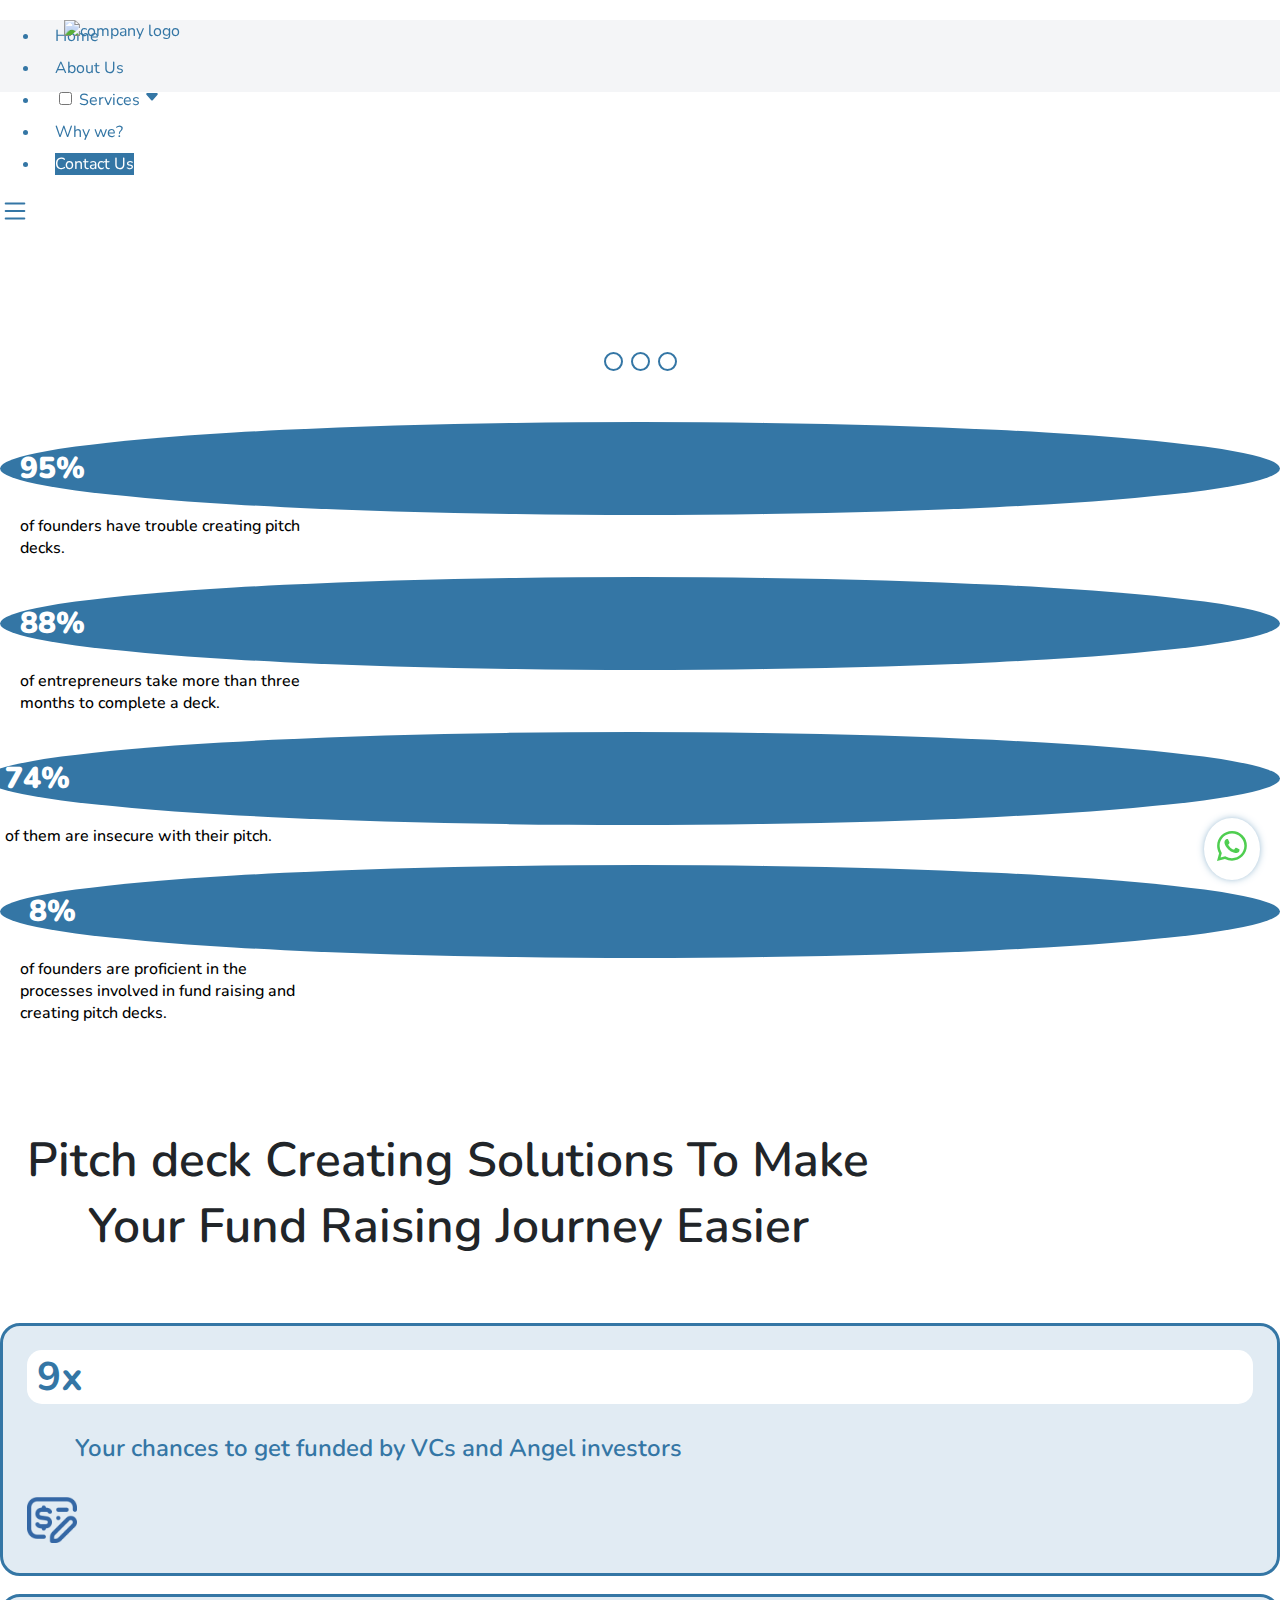
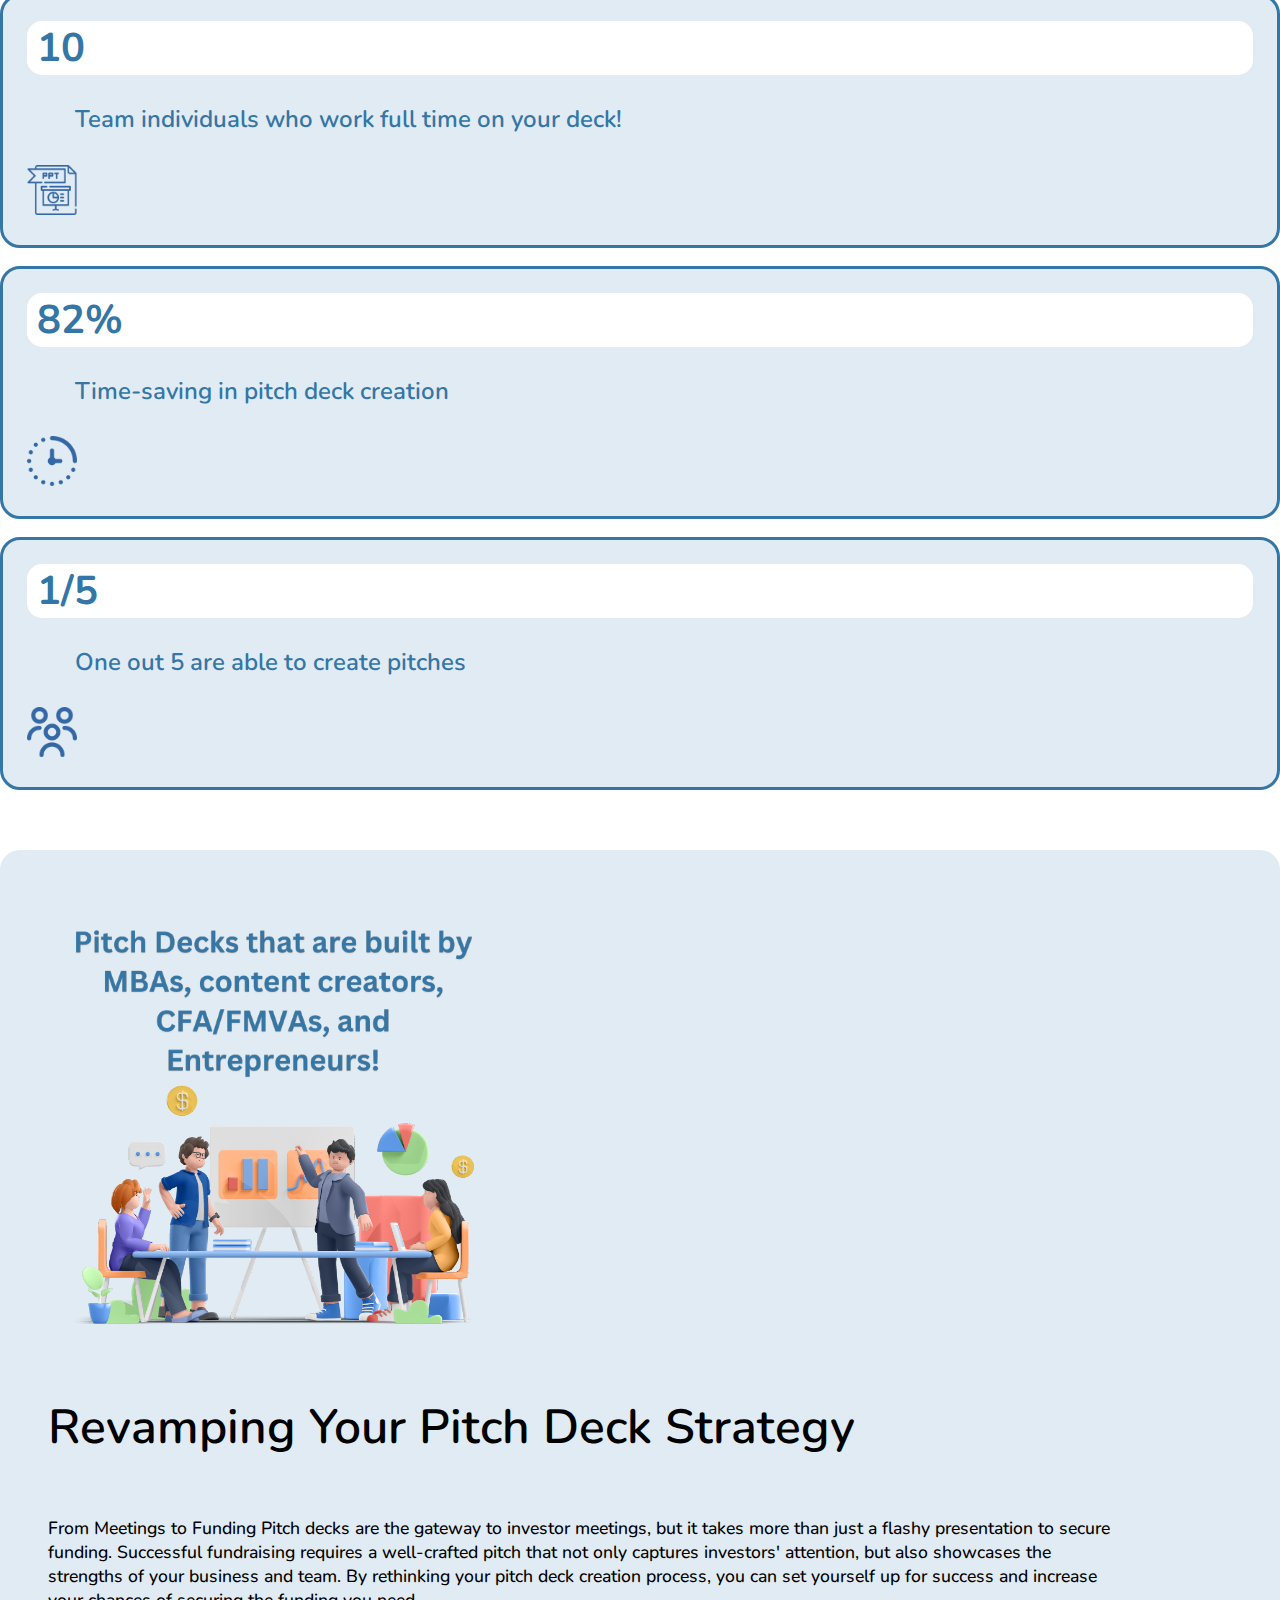
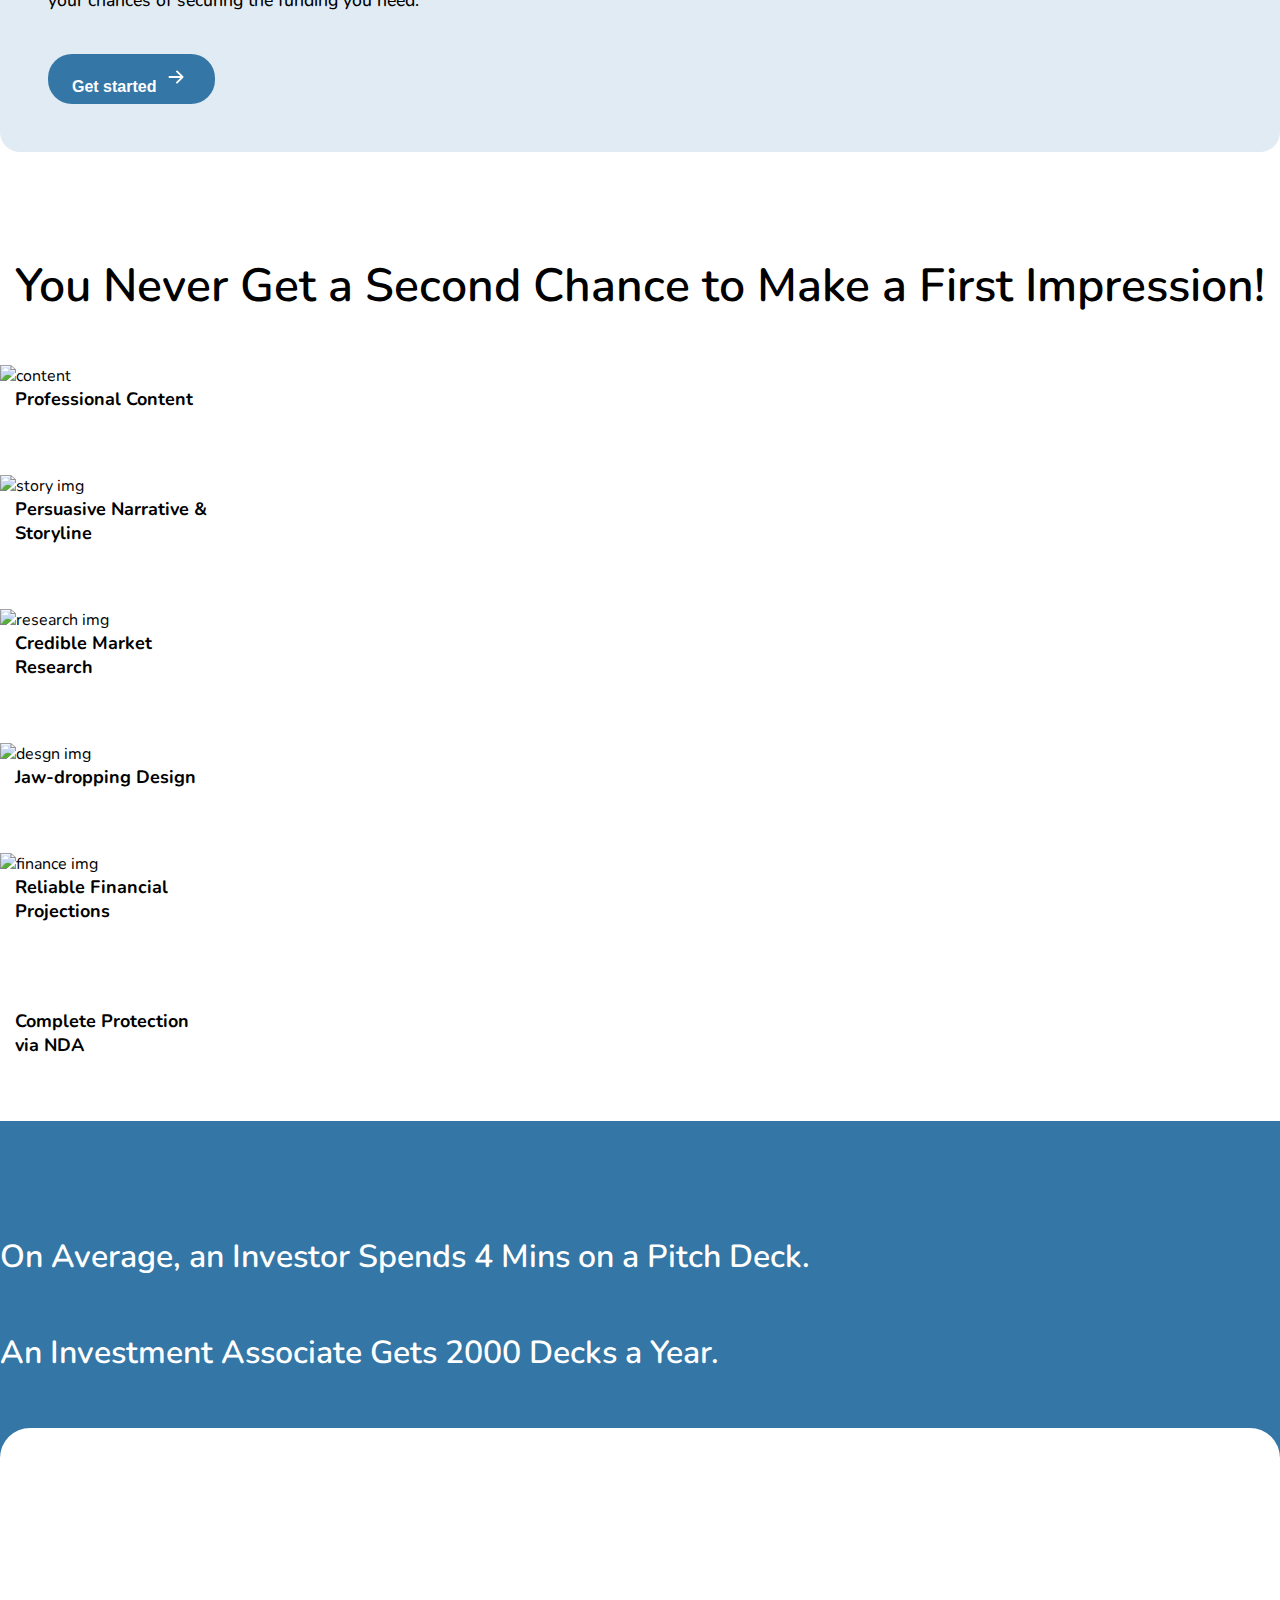
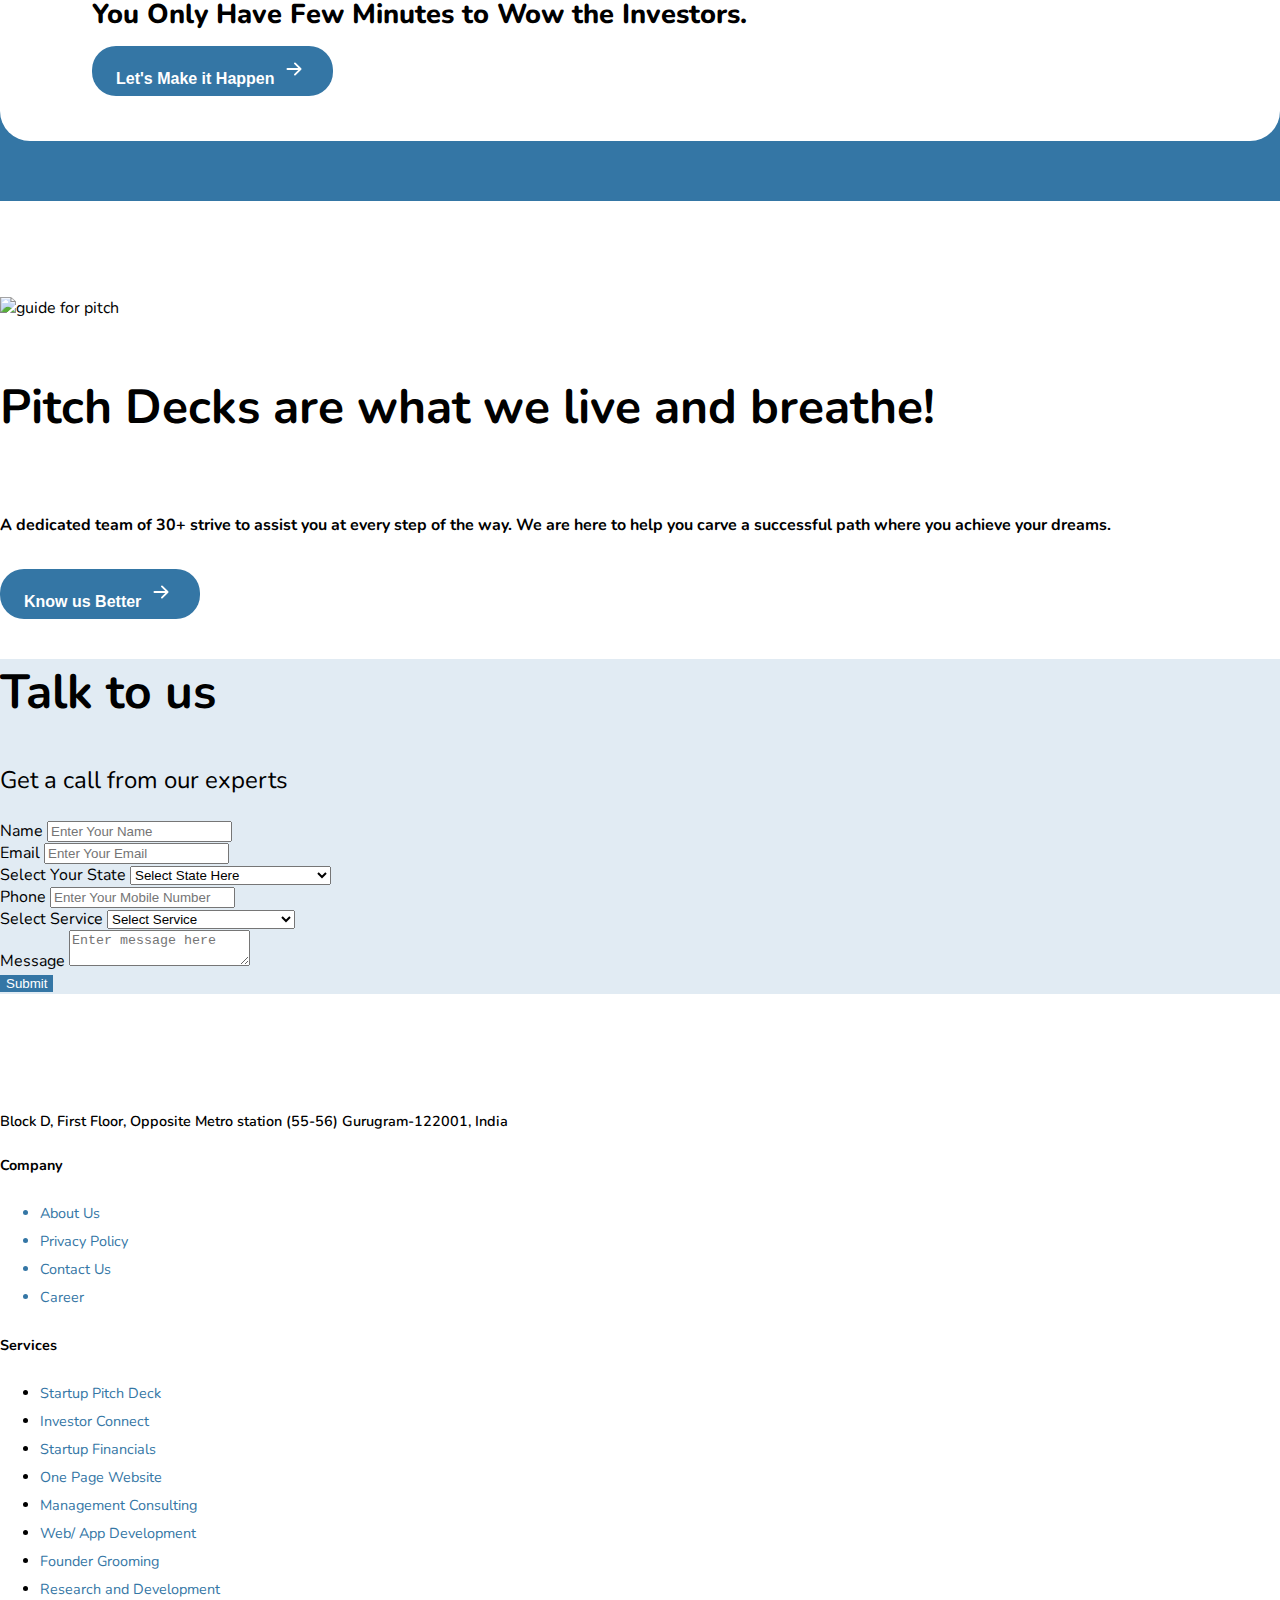
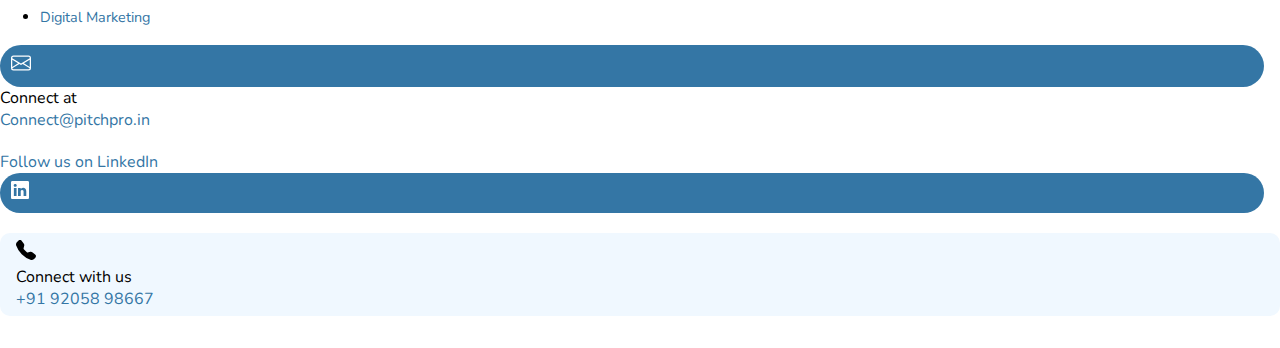
==== index.html @ dc196ffb "video preview for mobile" ====
<!DOCTYPE html>
<html lang="en">
<head>
    <meta charset="UTF-8">
    <meta http-equiv="X-UA-Compatible" content="IE=edge">
    <meta name="viewport" content="width=device-width, initial-scale=1.0">
    <meta name="description" content="We build Pro Pitch Decks to ensure that every effort counts towards helping you raise funding!">
    <title>Pitch Pro - Pitch Decks That Raise Funds!</title>
    <!-- <link
      href="https://fonts.googleapis.com/css2?family=Poppins:wght@300;400;500;600;700&display=swap"
      rel="stylesheet"/> -->
    <link rel="icon" type="image/x-icon" href="assets/pitchProLogo.svg">
    <link href="https://fonts.googleapis.com/css2?family=Nunito:wght@300;400;500;600;700&display=swap" rel="stylesheet"/>
    <link rel="stylesheet" href="https://cdn.jsdelivr.net/npm/bootstrap@4.6.2/dist/css/bootstrap.min.css" integrity="sha384-xOolHFLEh07PJGoPkLv1IbcEPTNtaed2xpHsD9ESMhqIYd0nLMwNLD69Npy4HI+N" crossorigin="anonymous">
    <link rel="stylesheet" href="styles/common/common.css" />
    <link rel="stylesheet" href="styles/style.css" />
    <!-- Google Tag Manager -->
<script>(function(w,d,s,l,i){w[l]=w[l]||[];w[l].push({'gtm.start':
  new Date().getTime(),event:'gtm.js'});var f=d.getElementsByTagName(s)[0],
  j=d.createElement(s),dl=l!='dataLayer'?'&l='+l:'';j.async=true;j.src=
  'https://www.googletagmanager.com/gtm.js?id='+i+dl;f.parentNode.insertBefore(j,f);
  })(window,document,'script','dataLayer','GTM-P5M34BT');</script>
  <!-- End Google Tag Manager -->
  
</head>
<body>
  <!-- Google Tag Manager (noscript) -->
<noscript><iframe src="https://www.googletagmanager.com/ns.html?id=GTM-P5M34BT"
  height="0" width="0" style="display:none;visibility:hidden"></iframe></noscript>
  <!-- End Google Tag Manager (noscript) -->
  <h1 style="display:none;">Pitch Decks That Raise Funds!</h1>
  <h2 style="display:none;">We build Pro Pitch Decks to ensure that every effort counts towards helping you raise funding!</h2>
  <header class="main-header-container">
    <a href="index.html"><img src="assets/pitchProLogo.svg" class="pitch-pro-logo" alt="company logo"/></a>
    <div class="container">
        <div class="w-100 d-flex align-items-center justify-content-end">
        <div class="menu-items">
            <ul class="list-unstyled d-none d-lg-block menu-list-style">
              <li class="d-inline"><a href="index.html" title="Pitch pro home page">Home</a></li>
              <li class="d-inline"><a href="about-us.html#about" title="Pitch pro about page">About Us</a></li>
            <li class="d-inline services-dropdown-con">
              <input type="checkbox" class="d-none" id="service-dropdown-id" value="0" >
              <label for="service-dropdown-id">
                Services
                <svg xmlns="http://www.w3.org/2000/svg" width="16" class="caret-down" height="16" fill="currentColor" viewBox="0 0 16 16">
                  <path d="M7.247 11.14 2.451 5.658C1.885 5.013 2.345 4 3.204 4h9.592a1 1 0 0 1 .753 1.659l-4.796 5.48a1 1 0 0 1-1.506 0z"/>
                </svg>
                <svg xmlns="http://www.w3.org/2000/svg" width="16" class="caret-up" height="16" fill="currentColor" viewBox="0 0 16 16">
                  <path d="m7.247 4.86-4.796 5.481c-.566.647-.106 1.659.753 1.659h9.592a1 1 0 0 0 .753-1.659l-4.796-5.48a1 1 0 0 0-1.506 0z"/>
                </svg>
                <div class="services-dropdown list-unstyled">
                  <a class="services-dropdown-list" href="services.html#pitch-deck">Startup Pitch Deck</a>
                  <a class="services-dropdown-list" href="services.html#investor-connector">Investor Connect</a>
                  <a class="services-dropdown-list" href="services.html#startup-financial">Startup Financials</a>
                  <a class="services-dropdown-list" href="services.html#one-page-website">One Page Website</a>
                  <a class="services-dropdown-list" href="services.html#management-consulting">Management Consulting</a>
                  <a class="services-dropdown-list" href="services.html#web-app-development">Web/ App Development</a>
                  <a class="services-dropdown-list" href="services.html#founder-grooming">Founder Grooming</a>
                  <a class="services-dropdown-list" href="services.html#research-development">Research and Development</a>
                  <a class="services-dropdown-list" href="services.html#digital-marketing">Digital Marketing</a>
                </div>
                </label>
            </li>
            <li class="d-inline"><a href="about-us.html" title="Pitch pro about page">Why we?</a></li>
            <li class="d-inline contact ">
                <a class="btn btn-primary primary-color" href="contact-us.html" title="Pitch pro contact page">Contact Us</a>
            </li>
            </ul>
        </div>

        <nav class="d-lg-none">
          <input type="checkbox" id="nav-check-box" value="0">
          <label for="nav-check-box" class="three-nav-con">
            <svg xmlns="http://www.w3.org/2000/svg" width="30" height="30" fill="#3476a5" class="bi bi-list" viewBox="0 0 16 16">
              <path fill-rule="evenodd" d="M2.5 12a.5.5 0 0 1 .5-.5h10a.5.5 0 0 1 0 1H3a.5.5 0 0 1-.5-.5zm0-4a.5.5 0 0 1 .5-.5h10a.5.5 0 0 1 0 1H3a.5.5 0 0 1-.5-.5zm0-4a.5.5 0 0 1 .5-.5h10a.5.5 0 0 1 0 1H3a.5.5 0 0 1-.5-.5z"/>
            </svg>
          </label>
          <label for="nav-check-box" class="cross-nav-con">
            <svg xmlns="http://www.w3.org/2000/svg" width="30" height="30" fill="#3476a5" class="bi bi-x-circle-fill" viewBox="0 0 16 16">
              <path d="M16 8A8 8 0 1 1 0 8a8 8 0 0 1 16 0zM5.354 4.646a.5.5 0 1 0-.708.708L7.293 8l-2.647 2.646a.5.5 0 0 0 .708.708L8 8.707l2.646 2.647a.5.5 0 0 0 .708-.708L8.707 8l2.647-2.646a.5.5 0 0 0-.708-.708L8 7.293 5.354 4.646z"/>
            </svg>
          </label>  
          <div class="navigation-panel">
            <dic class="text-center">
              <a href="/index.html"><img class="navigation-logo-img" src="assets/pitchProLogo.svg"></a>
            </dic>
            <!-- <video autoplay muted loop class="dropdown-video">
              <source src="assets/side-menu.mp4" loading="lazy" type="video/mp4">
              Your browser does not support HTML5 video.
            </video> -->
            <!-- <label for="nav-check-box" class="cross-nav-mobile">
              <svg xmlns="http://www.w3.org/2000/svg" width="30" height="30" fill="#3476a5" class="bi bi-x-circle-fill" viewBox="0 0 16 16">
                <path d="M16 8A8 8 0 1 1 0 8a8 8 0 0 1 16 0zM5.354 4.646a.5.5 0 1 0-.708.708L7.293 8l-2.647 2.646a.5.5 0 0 0 .708.708L8 8.707l2.646 2.647a.5.5 0 0 0 .708-.708L8.707 8l2.647-2.646a.5.5 0 0 0-.708-.708L8 7.293 5.354 4.646z"/>
              </svg>
            </label>  -->
            <ul class="list-unstyled menu-list-style list-menu-mobile">
              <li><a href="index.html" title="Pitch pro home page">Home</a></li>
              <li><a href="about-us.html#about" title="Pitch pro about page">About Us</a></li>
            <li class="d-block services-dropdown-con">
              <input type="checkbox" class="d-none" id="service-dropdown-id-mob" value="0" >
              <label for="service-dropdown-id-mob">
                Services
                <svg xmlns="http://www.w3.org/2000/svg" width="16" class="caret-down" height="16" fill="currentColor" viewBox="0 0 16 16">
                  <path d="M7.247 11.14 2.451 5.658C1.885 5.013 2.345 4 3.204 4h9.592a1 1 0 0 1 .753 1.659l-4.796 5.48a1 1 0 0 1-1.506 0z"/>
                </svg>
                <svg xmlns="http://www.w3.org/2000/svg" width="16" class="caret-up" height="16" fill="currentColor" viewBox="0 0 16 16">
                  <path d="m7.247 4.86-4.796 5.481c-.566.647-.106 1.659.753 1.659h9.592a1 1 0 0 0 .753-1.659l-4.796-5.48a1 1 0 0 0-1.506 0z"/>
                </svg>
              </label>
              <div class="services-dropdown list-unstyled">
                <a class="services-dropdown-list" href="services.html#pitch-deck">Startup Pitch Deck</a>
                <a class="services-dropdown-list" href="services.html#investor-connector">Investor Connect</a>
                <a class="services-dropdown-list" href="services.html#startup-financial">Startup Financials</a>
                <a class="services-dropdown-list" href="services.html#one-page-website">One Page Website</a>
                <a class="services-dropdown-list" href="services.html#management-consulting">Management Consulting</a>
                <a class="services-dropdown-list" href="services.html#web-app-development">Web/ App Development</a>
                <a class="services-dropdown-list" href="services.html#founder-grooming">Founder Grooming</a>
                <a class="services-dropdown-list" href="services.html#research-development">Research and Development</a>
                <a class="services-dropdown-list" href="services.html#digital-marketing">Digital Marketing</a>
              </div>
            </li>
            <a href="about-us.html" title="Page about why we?"><li>Why we?</li></a>
            <a href="carrers.html" title="Page about Career"><li>Career</li></a>
            <li class="contact">
                <a class="btn btn-primary primary-color" title="Page about Contact us" href="contact-us.html">Contact Us</a>
            </li>
            </ul>
          </div>
        </nav>
        </div>
    </div>
</header>

  <section class="pitch-pro-common-preview">
    <video loop muted autoplay playsinline id="intro-video" style="pointer-events: none;" class="d-none d-md-block">
      <source src="assets/desktop-video-intro.mp4" loading="lazy" type="video/mp4">
      Your browser does not support HTML5 video.
    </video>
    <!-- <img class="d-none d-md-block" id="intro-video" src="assets/home/desktop-pitch-gif.gif"> -->
    <!-- <img  class="d-md-none" id="intro-video-mobile" src="assets/home/abay-mobile-5-5-gif.gif"> -->
    <video autoplay playsinline muted loop id="intro-video-mobile" style="pointer-events: none;" class="d-md-none">
      <source src="assets/mobile-video-preview.mp4" loading="lazy" type="video/mp4">
      Your browser does not support HTML5 video.
    </video>
   </section>   
  
   <section class="infinite-slider-container">
    <div class="invisible-slider-left" onclick="plusSlides(-1)"></div>
    <div class="invisible-slider-right" onclick="plusSlides(1)"></div>
    <div class="slideshow-container">
      <div class="mySlides fade">
        <!-- <img src="https://picsum.photos/1440/600?1" class="the-d-img" style="width:100%"> -->
        <!-- <div class="the-m-img">
          <img src="assets/home/corosol/corosol1.svg">
        </div> -->
        <div class="the-m-img">
          <video autoplay playsinline muted loop style="pointer-events: none;width:100%;" class="d-md-none">
            <source src="assets/home/vid-corosol/vid-cor-one.mp4" loading="lazy" type="video/mp4">
            Your browser does not support HTML5 video.
          </video>
        </div>
      </div>
      <div class="mySlides fade">
        <!-- <img src="https://picsum.photos/1440/600?2" class="the-d-img" style="width:100%"> -->
        <div class="the-m-img">
          <video autoplay playsinline muted loop style="pointer-events: none;width:100%;" class="d-md-none">
            <source src="assets/home/vid-corosol/vid-cor-two.mp4" loading="lazy" type="video/mp4">
            Your browser does not support HTML5 video.
          </video>
        </div>
      </div>
      <div class="mySlides fade">
        <!-- <img src="https://picsum.photos/1440/600?3" class="the-d-img" style="width:100%"> -->
        <div class="the-m-img">
          <video autoplay playsinline muted loop style="pointer-events: none;width:100%;" class="d-md-none">
            <source src="assets/home/vid-corosol/vid-cor-3.mp4" loading="lazy" type="video/mp4">
            Your browser does not support HTML5 video.
          </video>
        </div>
      </div>
    </div>
    
    <div class="slider-dot-con">
      <span class="dot" onclick="currentSlide(1)"></span> 
      <span class="dot" onclick="currentSlide(2)"></span> 
      <span class="dot" onclick="currentSlide(3)"></span> 
    </div>
  
   </section>

    <section class="percentage-brief-section">
      <div class="container">
        <div class="row">
          <div class="col-lg-6">
            <div class="perk-percentage-con d-flex align-items-center justify-content-lg-center">
              <div class="perk-percentage ">
                95%
              </div>
              <div class="perk-paragraph">of founders have trouble creating pitch decks.
              </div>
            </div>
          </div>
          <div class="col-lg-6">
            <div class="perk-percentage-con d-flex align-items-center justify-content-lg-center">
              <div class="perk-percentage">
                88%
              </div>
              <div class="perk-paragraph">of entrepreneurs take more than three months to complete a deck.
              </div>
            </div>
          </div>
          <div class="col-lg-6">
            <div class="perk-percentage-con d-flex align-items-center justify-content-lg-center second-item-circle">
              <div class="perk-percentage ">
                74%
              </div>
              <div class="perk-paragraph">of them are insecure with their pitch.
              </div>
            </div>
          </div>
          <div class="col-lg-6">
            <div class="perk-percentage-con d-flex align-items-center justify-content-lg-center">
              <div class="perk-percentage low-perk">
                8%
              </div>
              <div class="perk-paragraph">of founders are proficient in the processes involved in fund raising and creating pitch decks.
              </div>
            </div>
          </div>
        </div>
      </div>
    </section>

    <section class="funding-section-info">
      <div class="container">
         <h2 class="funding-title m-lg-auto">Pitch deck Creating Solutions To Make Your Fund Raising Journey Easier</h2>
         <div class="funding-cards-con">
           <div class="row">
            <div class="col-lg-6 pb-3 pb-lg-0">
                <div class="funding-card-info d-flex justify-content-start align-items-center">
                  <h3>9x</h3>
                  <h4 class="funding-card-title">Your chances to get funded by VCs and Angel investors</h4>
                  <div class="funding-img-con">
                    <img class="funding-img" alt="fund img" src="assets/home/icons/money-check-edit.png">
                  </div>
                </div>
            </div>
            <div class="col-lg-6">
                <div class="funding-card-info d-flex justify-content-start align-items-center">
                  <h3>10</h3>
                  <h4 class="funding-card-title">
                    Team individuals who work full time on your deck!</h4>
                  <div class="funding-img-con">
                    <img class="funding-img" alt="fund img" src="assets/home/icons/ppt.png">
                  </div>
                </div>
            </div>
            <div class="col-lg-6">
              <div class="funding-card-info d-flex justify-content-start align-items-center">
                <h3>82%</h3>
                <h4 class="funding-card-title">
                  Time-saving in pitch deck creation</h4>
                <div class="funding-img-con">
                  <img class="funding-img" alt="fund img" src="assets/home/icons/time-quarter-past.png">
                </div>
              </div>
          </div>
            <div class="col-lg-6">
              <div class="funding-card-info d-flex justify-content-start align-items-center">
                <h3>1/5</h3>
                <h4 class="funding-card-title">
                  One out 5 are able to create pitches</h4>
                <div class="funding-img-con">
                  <img class="funding-img" alt="fund img" src="assets/home/icons/users-alt.png">
                </div>
              </div>
          </div>
           </div>
         </div>
      </div>
    </section>

    <section class="section-redifine-container">
      <div class="container">
        <div class="section-redifine-content">
          <div class="row">
            <div class="col-lg-5">
              <img class="w-100" loading="lazy" src="assets/home/presenttation-front-page.svg" height="450px" width="450px" alt="world-map">
            </div>
            <div class="col-lg-7 pl-md-5">
              <h2 class="deck-redifine-heading">Revamping Your Pitch Deck Strategy</h2>
              <p class="deck-redifine-paragraph d-lg-block">From Meetings to Funding
                Pitch decks are the gateway to investor meetings, but it takes more than just a flashy presentation to secure funding. Successful fundraising requires a well-crafted pitch that not only captures investors' attention, but also showcases the strengths of your business and team. By rethinking your pitch deck creation process, you can set yourself up for success and increase your chances of securing the funding you need.</p>
                <div class="d-flex justify-content-center justify-content-lg-start">
                  <a href="contact-us.html">
                    <button class="get-start-btn primary-color">
                      Get started
                      <svg xmlns="http://www.w3.org/2000/svg" width="30" height="30" fill="currentColor" class="bi bi-arrow-right-short" viewBox="0 0 16 16">
                        <path fill-rule="evenodd" d="M4 8a.5.5 0 0 1 .5-.5h5.793L8.146 5.354a.5.5 0 1 1 .708-.708l3 3a.5.5 0 0 1 0 .708l-3 3a.5.5 0 0 1-.708-.708L10.293 8.5H4.5A.5.5 0 0 1 4 8z"/>
                      </svg>
                    </button>
                  </a>
                </div>
            </div>
          </div>
        </div>
      </div>
    </section>

    <section class="first-impress-container">
      <div class="container">
         <h2 class="first-impress-heading w-lg-75 m-lg-auto">
          You Never Get a Second Chance to Make a First Impression!
         </h2>

        <div class="row">
          <div class="col-md-4">
            <div class="impression-img-brief d-flex justify-content-md-center align-items-center">
              <img class="impression-img-con" loading="lazy" src="https://www.pitchkrafts.com/wp-content/themes/pitchkraftsfunding/images/content.png" alt="content">
              <h4 class="impression-img-paragraph">
                Professional Content
              </h4>
            </div>
          </div>
          <div class="col-md-4">
            <div class="impression-img-brief d-flex justify-content-md-center align-items-center">
              <img class="impression-img-con" loading="lazy" src="https://www.pitchkrafts.com/wp-content/themes/pitchkraftsfunding/images/storyline.png" alt="story img">
              <h4 class="impression-img-paragraph">
                Persuasive Narrative & Storyline
              </h4>
            </div>
          </div>
          <div class="col-md-4">
            <div class="impression-img-brief d-flex justify-content-md-center align-items-center">
              <img class="impression-img-con" loading="lazy" src="https://www.pitchkrafts.com/wp-content/themes/pitchkraftsfunding/images/research.png" alt="research img">
              <h4 class="impression-img-paragraph">  
                Credible Market Research
              </h4>
            </div>
          </div>
          <div class="col-md-4">
            <div class="impression-img-brief d-flex justify-content-md-center align-items-center">
              <img class="impression-img-con" loading="lazy" src="https://www.pitchkrafts.com/wp-content/themes/pitchkraftsfunding/images/design.png" alt="desgn img">
              <h4 class="impression-img-paragraph">
                Jaw-dropping Design
              </h4>
            </div>
          </div>
          <div class="col-md-4">
            <div class="impression-img-brief d-flex justify-content-md-center align-items-center">
              <img class="impression-img-con" loading="lazy" src="https://www.pitchkrafts.com/wp-content/themes/pitchkraftsfunding/images/finance_rate.png" alt="finance img">
              <h4 class="impression-img-paragraph">
                Reliable Financial Projections
              </h4>
            </div>
          </div>
          <div class="col-md-4">
            <div class="impression-img-brief d-flex justify-content-md-center align-items-center">
              <img class="impression-img-con" loading="lazy" src="https://www.pitchkrafts.com/wp-content/themes/pitchkraftsfunding/images/protection.png" alt="protection-img">
              <h4 class="impression-img-paragraph">
                Complete Protection via NDA
              </h4>
            </div>
          </div>
        </div>
      </div>
    </section>

    <section class="investor-deck-container">
        <div class="container">
            <div class="row">
              <div class="col-md-6 d-flex flex-column justify-content-between">
                <h5 class="investor-deck-title">On Average, an Investor Spends 4 Mins on a Pitch Deck.</h5>
                <h5 class="investor-deck-title">An Investment Associate Gets 2000 Decks a Year.</h5>
              </div>
              <div class="col-md-6">
                 <div class="investor-presentation d-lg-flex">
                   <img src="assets/presentation-icon.svg" loading="lazy" alt="investment img">
                   <div class="investor-present-sub">
                      <p class="investor-present-title" >You Only Have Few Minutes to Wow the Investors.</p>
                      <a href="contact-us.html">
                        <button class="get-start-btn primary-color">
                          Let's Make it Happen
                          <svg xmlns="http://www.w3.org/2000/svg" width="30" height="30" fill="currentColor" class="bi bi-arrow-right-short" viewBox="0 0 16 16">
                            <path fill-rule="evenodd" d="M4 8a.5.5 0 0 1 .5-.5h5.793L8.146 5.354a.5.5 0 1 1 .708-.708l3 3a.5.5 0 0 1 0 .708l-3 3a.5.5 0 0 1-.708-.708L10.293 8.5H4.5A.5.5 0 0 1 4 8z"/>
                          </svg>
                        </button>
                      </a>
                   </div>
                  </div>
              </div>
            </div>
        </div>
    </section>

    <section class="live-breath-container">
        <div class="container">
          <div class="row flex-lg-row-reverse">
            <div class="col-lg-5 text-center text-lg-start pb-5 pb-lg-0">
              <img class="w-100 w-xl-100" src="assets/pitch-raise-money.svg" alt="guide for pitch">
            </div>
             <div class="col-lg-7">
                <h4 class="live-breath-heading w-lg-75">
                  Pitch Decks are what we live and breathe!
                </h4>
                <p class="live-breath-para w-lg-75">
                  A dedicated team of 30+ strive to assist you at every step of the way. We are here to help you carve a successful path where you achieve your dreams.
                </p>
                <div class="d-flex justify-content-center justify-content-lg-start">
                  <a href="contact-us.html">
                    <button class="get-start-btn primary-color">
                      Know us Better
                      <svg xmlns="http://www.w3.org/2000/svg" width="30" height="30" fill="currentColor" class="bi bi-arrow-right-short" viewBox="0 0 16 16">
                        <path fill-rule="evenodd" d="M4 8a.5.5 0 0 1 .5-.5h5.793L8.146 5.354a.5.5 0 1 1 .708-.708l3 3a.5.5 0 0 1 0 .708l-3 3a.5.5 0 0 1-.708-.708L10.293 8.5H4.5A.5.5 0 0 1 4 8z"/>
                      </svg>
                    </button>
                  </a>
                  
                </div>
<!--                 
                <h2 class="featured-in">Featured In</h2>
                <div class="news-letter d-flex flex-wrap justify-content-md-between align-items-center">
                   <div class="news-letter-item">
                      <img src="https://www.pitchkrafts.com/wp-content/uploads/2022/09/Picture7-1.png">
                   </div>
                   <div class="news-letter-item">
                      <img src="https://www.pitchkrafts.com/wp-content/uploads/2022/09/Picture8-1.png">
                   </div>
                   <div class="news-letter-item">
                      <img src="https://www.pitchkrafts.com/wp-content/uploads/2022/09/Picture10-1-1.png">
                   </div>
                   <div class="news-letter-item">
                      <img src="https://www.pitchkrafts.com/wp-content/uploads/2022/09/Picture14.png">
                   </div>
                </div> -->
             </div>
          </div>
        </div>
    </section>

    <section class="contact-form-container mt-5 py-5">
      <div class="container">
        <div class="row">
          <div class="col-lg-5">
            <h2 class="contact-talk-us">Talk to us</h2>
            <p class="contact-talk-paragraph">Get a call from our experts</p>
            <!-- <img class="w-100" src="assets/pitch-raise-money.svg"> -->
          </div>
          <div class="col-lg-7">
              <div class="connect-us-form-container dominar-form-contact">
                <div class="connect-us-form">
                    <div class="form-group">
                      <label>Name</label>
                      <input type="text" class="form-control" id="user_name" name="user_name" placeholder="Enter Your Name">
                    </div>
                    <div class="form-group">
                      <label>Email</label>
                      <input type="text" class="form-control" id="user_email" name="user_email" placeholder="Enter Your Email">
                    </div>
                    <div class="form-group">
                      <label>Select Your State</label>
                      <select class="form-control" id="user_state" name="user_state">
                        <option value="">Select State Here</option>
                        <option value="Andhra Pradesh">Andhra Pradesh</option>
                        <option value="Andaman and Nicobar Islands">Andaman and Nicobar Islands</option>
                        <option value="Arunachal Pradesh">Arunachal Pradesh</option>
                        <option value="Assam">Assam</option>
                        <option value="Bihar">Bihar</option>
                        <option value="Chhattisgarh">Chhattisgarh</option>
                        <option value="Chandigarh">Chandigarh</option>
                        <option value="Daman and Diu">Daman and Diu</option>
                        <option value="Delhi">Delhi</option>
                        <option value="Goa">Goa</option>
                        <option value="Gujarat">Gujarat</option>
                        <option value="Haryana">Haryana</option>
                        <option value="Himachal Pradesh">Himachal Pradesh</option>
                        <option value="Jammu and Kashmir">Jammu and Kashmir</option>
                        <option value="Jharkhand">Jharkhand</option>
                        <option value="Karnataka">Karnataka</option>
                        <option value="Kerala">Kerala</option>
                        <option value="Ladakh">Ladakh</option>
                        <option value="Lakshadweep">Lakshadweep</option>
                        <option value="Madhya Pradesh">Madhya Pradesh</option>
                        <option value="Maharashtra">Maharashtra</option>
                        <option value="Manipur">Manipur</option>
                        <option value="Meghalaya">Meghalaya	</option>
                        <option value="Mizoram">Mizoram</option>
                        <option value="Nagaland">Nagaland</option>
                        <option value="Odisha">Odisha</option>
                        <option value="Punjab">Punjab</option>
                        <option value="Rajasthan">Rajasthan</option>
                        <option value="Sikkim">Sikkim</option>
                        <option value="Tamil Nadu">Tamil Nadu</option>
                        <option value="Telangana">Telangana</option>
                        <option value="Tripura">Tripura</option>
                        <option value="Uttar Pradesh">Uttar Pradesh</option>
                        <option value="Uttarakhand">Uttarakhand</option>
                        <option value="West Bengal">West Bengal</option>
                      </select>
                    </div>
                    <div class="form-group">
                      <label>Phone</label>
                      <input type="tel" class="form-control"  id="user_phone" name="user_phone" placeholder="Enter Your Mobile Number">
                    </div>

                    <div class="form-group">
                      <label>Select Service</label>
                      <select class="form-control" id="user_service" name="user_service">
                        <option value="">Select Service</option>
                        <option value="Startup Pitch Deck">Startup Pitch Deck</option>
                        <option value="Startup Financials">Startup Financials</option>
                        <option value="Investor connect">Investor connect</option>
                        <option value="Management Consulting">Management Consulting</option>
                        <option value="One Page Website">One Page Website</option>
                        <option value="Founder Grooming">Founder Grooming</option>
                        <option value="Research and Development">Research and Development</option>
                        <option value="Web/ App Development">Web/ App Development</option>
                        <option value="Digital Marketing">Digital Marketing</option>
                      </select>
                    </div>
                    <div class="form-group">
                      <label>Message</label>
                      <textarea placeholder="Enter message here"  id="user_message" name="user_message" class="form-control" height="200px"></textarea>
                    </div>
                    <button class="btn btn-block primary-color text-center" onclick="validateUSername();">
                      <span id="spin-off">Submit</span>
                      <span class="spinner-border text-white" id="spin-on"></span>
                    </button>
                </div>
              </div>
          </div>
        </div>
      </div>
    </section>

    <footer class="pitch-pro-common-footer">
      <div class="container">
          <div class="row">
              <div class="col-sm-12 col-lg-3">
                <div class="footer-logo">
                  <img src="assets/pitchProLogo.svg" class="pitch-pro-footer-logo" alt="">
                  <p class="address-footer">Block D, First Floor, Opposite Metro station (55-56) Gurugram-122001, India</p>
                </div>
              </div>
              <div class="col-sm-6 col-lg-3">
                <div class="footer-menu-list ">
                  <h5>Company</h5>
                  <ul class="menu-list-items-footer list-unstyled">
                      <a href="about-us.html#about" title="about us page"><li>About Us</li></a>
                    <!-- <li>Career</li> -->
                    <a href="privacy-policy.html" title="privacy policy page"><li>Privacy Policy</li></a>
                    <a href="contact-us.html" title="about contact us page"><li>Contact Us</li></a>
                    <a href="carrers.html" title="about contact us page"><li>Career</li></a>
                    <!-- <li>Blog</li> -->
                  </ul>
                </div>
              </div>
              <div class="col-sm-6 col-lg-3">
                <div class="footer-menu-list">
                  <h5>Services</h5>
                  <ul class="menu-list-items-footer list-unstyled">
                    <li><a href="services.html#pitch-deck">Startup Pitch Deck</a></li>
                    <li><a href="services.html#investor-connector">Investor Connect</a></li>
                    <li><a href="services.html#startup-financial">Startup Financials</a></li>
                    <li><a href="services.html#one-page-website">One Page Website</a></li>
                    <li><a href="services.html#management-consulting">Management Consulting</a></li>
                    <li><a href="services.html#web-app-development">Web/ App Development</a></li>
                    <li><a href="services.html#founder-grooming">Founder Grooming</a></li>
                    <li><a href="services.html#research-development">Research and Development</a></li>
                    <li><a href="services.html#digital-marketing">Digital Marketing</a></li>
                  </ul>
                </div>
              </div>
              <!-- <div class="col-sm-6 col-lg-2">
                <div class="footer-menu-list">
                  <h5>Additional Services</h5>
                  <ul class="menu-list-items-footer list-unstyled">
                    <li>Presentation Design</li>
                    <li>Investment Memo</li>
                    <li>Sales Deck</li>
                    <li>One-pager</li>
                  </ul>
                </div>
              </div> -->
              <div class="col-sm-12 col-lg-3">
                <div class="social-footer-item">
                  <div class="email-connect-item d-flex align-items-center">
                    <div class="email-connect-svg primary-color">
                      <svg xmlns="http://www.w3.org/2000/svg" width="20" height="20" fill="currentColor" class="bi bi-envelope" viewBox="0 0 16 16">
                        <path d="M0 4a2 2 0 0 1 2-2h12a2 2 0 0 1 2 2v8a2 2 0 0 1-2 2H2a2 2 0 0 1-2-2V4Zm2-1a1 1 0 0 0-1 1v.217l7 4.2 7-4.2V4a1 1 0 0 0-1-1H2Zm13 2.383-4.708 2.825L15 11.105V5.383Zm-.034 6.876-5.64-3.471L8 9.583l-1.326-.795-5.64 3.47A1 1 0 0 0 2 13h12a1 1 0 0 0 .966-.741ZM1 11.105l4.708-2.897L1 5.383v5.722Z"/>
                      </svg>
                    </div>
                    <div class="connection-wrap" >
                      <div>Connect at</div>
                      <a href="mailto:connect@pitchpro.in" title="pitchpro email address">Connect@pitchpro.in</a>
                    </div>
                  </div>
                  <div class="linked-in-connect d-flex align-items-center justify-content-between">
                    <div class="connection-wrap" >
                      <!-- <div>Connect at</div> -->
                      <a href="https://www.linkedin.com/company/pitchprocompany" title="pitchpro linked link">Follow us on LinkedIn</a>
                    </div>
    
                    <div class="email-connect-svg primary-color">
                      <a class="social-icon-href" href="https://www.linkedin.com/company/pitchprocompany" title="linked in redirect">
                        <svg xmlns="http://www.w3.org/2000/svg" width="18" height="18" fill="#fff" class="bi bi-linkedin" viewBox="0 0 16 16">
                          <path d="M0 1.146C0 .513.526 0 1.175 0h13.65C15.474 0 16 .513 16 1.146v13.708c0 .633-.526 1.146-1.175 1.146H1.175C.526 16 0 15.487 0 14.854V1.146zm4.943 12.248V6.169H2.542v7.225h2.401zm-1.2-8.212c.837 0 1.358-.554 1.358-1.248-.015-.709-.52-1.248-1.342-1.248-.822 0-1.359.54-1.359 1.248 0 .694.521 1.248 1.327 1.248h.016zm4.908 8.212V9.359c0-.216.016-.432.08-.586.173-.431.568-.878 1.232-.878.869 0 1.216.662 1.216 1.634v3.865h2.401V9.25c0-2.22-1.184-3.252-2.764-3.252-1.274 0-1.845.7-2.165 1.193v.025h-.016a5.54 5.54 0 0 1 .016-.025V6.169h-2.4c.03.678 0 7.225 0 7.225h2.4z"/>
                        </svg>
                      </a>
                    </div>
                  </div>
    
                  <div class="phone-connect-item d-flex align-items-center">
                    <div class="phone-connect-svg">
                      <svg xmlns="http://www.w3.org/2000/svg" width="20" height="20" fill="currentColor" class="bi bi-telephone-fill" viewBox="0 0 16 16">
                        <path fill-rule="evenodd" d="M1.885.511a1.745 1.745 0 0 1 2.61.163L6.29 2.98c.329.423.445.974.315 1.494l-.547 2.19a.678.678 0 0 0 .178.643l2.457 2.457a.678.678 0 0 0 .644.178l2.189-.547a1.745 1.745 0 0 1 1.494.315l2.306 1.794c.829.645.905 1.87.163 2.611l-1.034 1.034c-.74.74-1.846 1.065-2.877.702a18.634 18.634 0 0 1-7.01-4.42 18.634 18.634 0 0 1-4.42-7.009c-.362-1.03-.037-2.137.703-2.877L1.885.511z"/>
                      </svg>
                    </div>
                   
                      <div class="connection-wrap">
                        <div>Connect with us</div>
                        <a href="tel:9205898667" title="Contact Number">+91 92058 98667</a>
                      </div>
                  </div>
                </div>
              </div>
          </div>
      </div>
    
     <a class="wa-us-container" href="https://wa.me/919205898667?textHi%20Team%20PitchPro!%0A%0AI%20am%20an%20entrepreneur%20and%20I%20am%20looking%20forward%20to%20know%20more%20about%20your%20services!">
      <div class="wa-us-call">
        <svg xmlns="http://www.w3.org/2000/svg" width="30" height="30" fill="#4fce50" class="bi bi-whatsapp" viewBox="0 0 16 16">
          <path d="M13.601 2.326A7.854 7.854 0 0 0 7.994 0C3.627 0 .068 3.558.064 7.926c0 1.399.366 2.76 1.057 3.965L0 16l4.204-1.102a7.933 7.933 0 0 0 3.79.965h.004c4.368 0 7.926-3.558 7.93-7.93A7.898 7.898 0 0 0 13.6 2.326zM7.994 14.521a6.573 6.573 0 0 1-3.356-.92l-.24-.144-2.494.654.666-2.433-.156-.251a6.56 6.56 0 0 1-1.007-3.505c0-3.626 2.957-6.584 6.591-6.584a6.56 6.56 0 0 1 4.66 1.931 6.557 6.557 0 0 1 1.928 4.66c-.004 3.639-2.961 6.592-6.592 6.592zm3.615-4.934c-.197-.099-1.17-.578-1.353-.646-.182-.065-.315-.099-.445.099-.133.197-.513.646-.627.775-.114.133-.232.148-.43.05-.197-.1-.836-.308-1.592-.985-.59-.525-.985-1.175-1.103-1.372-.114-.198-.011-.304.088-.403.087-.088.197-.232.296-.346.1-.114.133-.198.198-.33.065-.134.034-.248-.015-.347-.05-.099-.445-1.076-.612-1.47-.16-.389-.323-.335-.445-.34-.114-.007-.247-.007-.38-.007a.729.729 0 0 0-.529.247c-.182.198-.691.677-.691 1.654 0 .977.71 1.916.81 2.049.098.133 1.394 2.132 3.383 2.992.47.205.84.326 1.129.418.475.152.904.129 1.246.08.38-.058 1.171-.48 1.338-.943.164-.464.164-.86.114-.943-.049-.084-.182-.133-.38-.232z"/>
        </svg>
      </div>
    </a>
    </footer>


<script src="scripts/dominar-standalone.js"></script>
<script async src="https://www.googletagmanager.com/gtag/js?id=G-NQZF99DXD2"></script>
<script src="script.js"></script>
</body>
</html>
---- styles/common/common.css ----
body{
    font-family: 'Nunito', sans-serif;
    margin: 0px;
}

h1, h2, h3, h4, h5, h6, p, div{
    user-select: none;
}


/* Main Header and Navigation section start */
header.main-header-container{
    position: sticky;
    top: -1px;
    z-index: 2;
    height: 72px;
    background-color: transparent;
    /* background-color: rgba(0, 0, 0,  0.12); */
    backdrop-filter: blur(4px);
    background: #dee1e654;
}
.menu-items{
    margin-top: 20px;
}
.menu-items li{
    color: #3476a5;
}
.menu-list-style li{
    padding: 5px 15px;
    cursor: pointer;
}
.list-menu-mobile.menu-list-style li{
    padding: 15px 15px;
    color: #fff;
}
.services-dropdown-con{
    position: relative;
}
#service-dropdown-id ~ label, #service-dropdown-id-mob ~ label {
    position: relative;
}
#service-dropdown-id:checked ~ label .caret-down, #service-dropdown-id-mob:checked  ~ label .caret-down, .caret-up{
    display: none;
}

#service-dropdown-id:checked ~ label .caret-up, #service-dropdown-id-mob:checked  ~ label .caret-up{
    display: inline;
}
#service-dropdown-id:checked ~ label .services-dropdown{
    display: block;
    position: absolute;
    width: 300px;
    background: white;
    border: 1px solid #3476a5;
    border-radius: 5px;
    padding: 10px 0px;
    left: -75px;
    top: 40px;
}
.services-dropdown-list{
    display: block;
    padding: 5px 20px;
    transition: all 0.2s ease;
}
.services-dropdown-list:hover{
background: #3476a5;
 color: #fff;
}
#service-dropdown-id-mob ~ .services-dropdown .services-dropdown-list{
    padding: 12px 5px;
    border-bottom: 1px solid #3476a5;
    color: #3476a5;
    font-size: 14px;
    font-weight: 800;
    background: #fff;
}
#service-dropdown-id-mob:checked  ~ .services-dropdown{
    display: block;
    position: relative;
    width: 100%;
    /* background: white; */
    /* border: 1px solid #3476a5; */
    border-radius: 5px;
    padding: 10px;
    left: 6%;
    top: 7px;
}
.services-dropdown{
    display: none;
    color: #3476a5;
}
.primary-color{
    background: #fff;
    background: #3476a5;
    border: none;
    color: #fff;
}
.primary-color:hover{
    background: #4298d4;
    color: #fff;
}
#nav-check-box:checked ~ .three-nav-con, .cross-nav-con{
    display: none;
}
#nav-check-box:checked ~ .cross-nav-con{
    display: block;
}
#nav-check-box{
    display: none;
}
.cross-nav-mobile{
    padding-top: 20px;
    position: relative;
    height: 62px;
    left: 40%;
    padding-right: 30px;
}
.navigation-panel{
    position: fixed;
    width: 100%;
    height: 100vh;
    background: #fff;
    top: 0px;
    left: -105%;
    text-align: center;
    transition: all .5s;
    box-shadow: 10px 0 5px -3px #e2dcdc;
}
.dropdown-video{
    width: 75vw;
    position: fixed;
    left: -100%;
    top: 0px;
    height: 100vh;
    object-fit: cover;
    transition: all 0.75s;
} 
#nav-check-box:checked ~ .navigation-panel{
    left: -25%;
}
#nav-check-box:checked ~ .navigation-panel .dropdown-video{
    left: 0%;
}
.list-menu-mobile{
    padding-top: 30px;
    margin-top: 0px;
    position: relative;
    text-align: left;
    padding-right: 10px;
    left: 30%;
    max-height: 500px;
    overflow-y: auto;
    width: 60%;
    border-bottom: 1px solid #3476a5;
}
.list-menu-mobile.menu-list-style li.contact{
    border-bottom: 0px solid;
}
.navigation-logo-img{
    margin-left: 5%;
    width: 50%;
}
.list-menu-mobile.menu-list-style li{
    padding: 15px 15px;
    color: #3476a5;
    border-bottom: 1px solid;
    font-weight: 800;
}

.list-menu-mobile a:hover{
    color: #000;
}
.pitch-pro-logo{
    width: 196px;
    /* margin-left: -4%; */
    position: absolute;
    left: 5%;
}
/* Mobile View main section */
@media screen and (max-width: 970px) {
    header.main-header-container{
        background-color: #eaedef;
        /* background-color: #eaedefc4; */
        display: flex;
        align-items: center;
    }
    .pitch-pro-logo{
        width: 150px;
        top: 4px;
    }
}

/* Main Header and Navigation End */

/* Footer Main Start */
.pitch-pro-common-footer{
    font-size: 16px;
    padding-top: 4rem;
}
.pitch-pro-footer-logo{
    width: 200px;
    margin-left: -3%;
    margin-top: -10%;
}
.pitch-pro-common-footer{
    font-size: 16px;
    padding-top: 4rem;
}

.address-footer{
    padding-top: 1rem;
    font-size: 0.9rem;
    font-weight: 600;
}
.footer-menu-list h5{
    font-size: 0.9rem;
    font-weight: 700;
}
.menu-list-items-footer{
    font-size: 0.9rem;
    font-weight: 400;
}
.menu-list-items-footer li{
    padding: 4px 0px;
    cursor: pointer;
}
.email-connect-svg{
    padding: 0.5rem 0.7rem;
    border-radius: 2rem;
    margin-right: 1rem;
}
.phone-connect-svg{
    padding-right: 10px;
}
.phone-connect-item{
    background: aliceblue;
    padding: 0.4rem 1rem;
    border-radius: 10px;
    margin-top: 20px;
    margin-bottom: 2rem;
}

a, a:visited, a:hover {
    color: #3476a5;
    text-decoration: none;
    background-color: transparent;
}
.wa-us-container{
    position: fixed;
    bottom: 20px;
    right: 20px;
}
.wa-us-call{
    padding: 13px;
    background: #fff;
    border-radius: 100%;
    box-shadow: 0px 0px 10px -3px;
}
.linked-in-connect{
    padding-top: 20px;
}
.connection-wrap{
    color: #000;
    text-decoration: none;
}
/* Footer Main End */

/* Common Css for common works */
.common-para{
    margin-bottom: 10px;
    font-size: 18px;
    font-weight: 500;
}


/* Talk to us section */
.contact-form-container{
    background: #e1ebf3;
}
.contact-talk-us{
    font-size: 3rem;
    font-weight: 700;
}
.contact  a{
    color: #fff;
}
.contact-talk-paragraph{
    font-size: 1.5rem;
    font-weight: 400;
}
#spin-on{
    display: none;
}


.help-block{
    color: red; 
    font-weight: 400;
    padding-top: 1px;
}
---- styles/style.css ----
body{
    font-family: 'Nunito', sans-serif;
    margin: 0px;
}
a{
    color: #3476a5;
}

/* #service-dropdown-id ~ label, #service-dropdown-id-mob ~ label {
    position: relative;
}
.services-dropdown{
    display: none;
    color: #3476a5;
} */
/* .services-dropdown-con{
    position: relative;
} */
/* #service-dropdown-id:checked ~ label .caret-down, #service-dropdown-id-mob:checked  ~ label .caret-down, .caret-up{
    display: none;
}

#service-dropdown-id:checked ~ label .caret-up, #service-dropdown-id-mob:checked  ~ label .caret-up{
    display: inline;
}
#service-dropdown-id:checked ~ label .services-dropdown, #service-dropdown-id-mob:checked  ~ label .services-dropdown{
    display: block;
    position: absolute;
    width: 200px;
    background: white;
    border: 1px solid #3476a5;
    border-radius: 5px;
    padding: 10px;
    left: -75px;
    top: 33px;
} */
/* .dropdown-video{
    width: 100vw;
    position: fixed;
    left: -100%;
    top: 70px;
    height: 100vh;
    object-fit: cover;
    transition: all .5s;
} */
.menu-list-style li{
    padding: 5px 15px;
    cursor: pointer;
}
@media screen and (min-width: 1300px) {
    .container{
        max-width: 1250px;
    }
}
.pitch-pro-common-preview{
    position: relative;
    margin-top: -72px;
}
/* .menu-items{
    margin-top: 20px;
}
.menu-items li{
    color: #3476a5;
} */
/* header.main-header-container{
    position: sticky;
    top: -1px;
    z-index: 2;
    height: 72px;
    background-color: transparent;
    /* background-color: rgba(0, 0, 0,  0.12); 
    backdrop-filter: blur(4px);
    background: #dee1e654;
} */
/* Nav bar start */
#nav-check-box{
    display: none;
}

/* .navigation-panel{
    position: fixed;
    width: 100%;
    height: 100vh;
    background: #789db7;
    top: 72px;
    left: -100%;
    text-align: center;
    transition: all .5s;
} */
/* #nav-check-box:checked ~ .navigation-panel, #nav-check-box:checked ~ .navigation-panel .dropdown-video{
    left: 0;
} */

/* #nav-check-box:checked ~ .three-nav-con, .cross-nav-con{
    display: none;
} */
/* #nav-check-box:checked ~ .cross-nav-con{
    display: block;
} */

/* Nav bar End */

.header-menu-font{
    padding-left: 10px;
    line-height: 1.2rem;
    color: #fff; 
}
.contact-us{
    margin-top: 10px;
}
.main-section-intro{
    position: absolute;
    top: 0px;
    width: 100%;
}
.pitch-pro-logo{
    width: 196px;
    /* margin-left: -4%; */
    position: absolute;
    left: 5%;
}
#intro-video{
    width: 100%;
}
#intro-video-mobile{
    width: 100%;
}
.contact-top-header{
    background-color: #124dd9;
    padding: 10px 0px;
    height: 50px;
}


/* Mobile View main section */
@media screen and (max-width: 970px) {
    .pitch-pro-common-preview{
        margin-top: -0px;
    }
    
    .section-redifine-content img{
        height: 300px;
    }
    .live-breath-heading{
        text-align: center;
    }
    .pitch-pro-logo{
        width: 150px;
    }
    /* header.main-header-container{
        background-color: #eaedef;
        display: flex;
        align-items: center;
    } */
    .funding-section-info .funding-title{
        max-width: 100% !important;
    }
}
.main-section-intro{
    padding-top: 300px;
    background-size: cover;
    background-repeat: no-repeat;
    margin-top: -100px;
    padding-bottom: 60px;
    font-size: 16px;
}
.main-section-intro h1{
    font-size: 3rem;
    font-weight: 800;
    color: #3476a5;
}
.main-section-intro p{
    font-size: 1.4rem;
    font-weight: 400;
    max-width: 677px;
    color: #3476a5;
    padding-top: 20px;
}
.main-section-intro .white-button, .get-start-btn{
    font-size: 1rem;
    font-weight: 600;
    padding: 0.5rem 1.5rem; 
    border-radius: 1.5rem;
}
.main-section-intro .white-button{
    background-color: transparent;
    border: 2px solid #fff;
    margin-right: 1rem;
}
.get-start-btn{
    background: #fff;
    color: #000;
}
.primary-color{
    background: #fff;
    background: #3476a5;
    border: none;
    color: #fff;
}
.primary-color:hover{
    background: #4298d4;
    color: #fff;
}
.main-section-btn-group{
    padding-top: 2rem;
    padding-bottom: 4rem;
}
.menu-list-style li{
    padding: 5px 15px;
}


/* Perk Section */
.perk-paragraph{
    font-size: 1rem;
    font-weight: 500;
    max-width: 300px;
    padding-left: 20px;
}
.perk-percentage-con, .funding-card-info{
    margin-bottom: 18px;
    user-select: none;
}
.perk-percentage{
    background: #3476a5;
    padding: 26px 20px;
    border-radius: 100%;
    font-size: 30px;
    font-weight: 900;
    color: #fff;
}
.perk-percentage.low-perk{
    padding: 26px 29px;
}
.percentage-brief-section{
    padding: 45px 0px;
}

/* Funding Section CSS */
.funding-section-info{
    font-size: 16px;
}
.funding-section-info .funding-title{
    font-size: 3rem;
    font-weight: 600;
    color: #212529;
    max-width: 70%;
    text-align: center;
    margin-bottom: 4rem !important;
}
.funding-section-info h3{
    font-size: 2.5rem;
    font-weight: 700;
    /* color: #1B66C9; */
    background: #fff;
    padding: 0px 10px;
    color: #3476a5;
    border-radius: 15px;
    margin: 0px;
}
.funding-img{
    width: 50px;
}
.funding-card-info{
    background-color: #e1ebf3;
    padding: 1.5rem;
    border-radius: 20px;
    border: 3px solid #3476a5;
}
.funding-card-title{
    font-size: 1.5rem;
    padding: 0rem 3rem;
    font-weight: 600;
    line-height: 1.6rem;
    color: #3476a5;
}

/* Redifining Css */
.section-redifine-container{
    font-size: 16px;
    margin-top: 60px;
}
.section-redifine-content{
    background-color:#e1ebf3;
    padding: 3rem;
    border-radius: 20px;
}
.deck-redifine-heading{
    font-size: 3rem;
    font-weight: 600;
}
.deck-redifine-paragraph{
    font-size: 1.1rem;
    font-weight: 500;
    line-height: 1.5rem; 
    padding-top: 1rem;
    padding-bottom: 1.5rem;
    width: 90%;
}

/* First Impresstion */
.first-impress-container{
    font-size: 16px;
}
.first-impress-heading{
    text-align: center;
    padding-top: 4rem;
    font-size: 2.9rem;
    font-weight: 600;
    margin-bottom: 3rem !important;
}
.impression-img-brief{
    padding-bottom: 4rem;
}
.impression-img-con{
    width: 70px;
}
.impression-img-paragraph{
    margin: 0px;
    font-size: 18px;
    padding-left: 15px;
    max-width: 202px;
}
.second-item-circle{
    margin-left: -15px;
}
/* Investment Section */
.investor-deck-container{
    background-color: #d4d6d7;
    background-color: #3476a5;
    font-size: 16px;
    padding: 60px 0px;
}
.investor-deck-title{
    font-size: 2rem;
    font-weight: 600;
    padding-right: 80px;
    color: white;
}
.investor-presentation{
    padding: 58px 0px 45px 60px;
    background: #fff;
    border-radius: 30px;
}
.investor-presentation img{
    width: 80px;
    height: 80px;
}
.investor-present-sub{
    padding-left: 2rem;
}
.investor-present-title{
    font-size: 1.7rem;
    font-weight: 800;
    margin-bottom: 15px;
    padding-right: 1rem;
    line-height: 2rem;
}

/* Live breath Container */
.live-breath-container{
    font-size: 16px;
    padding-top: 6rem;
}
.live-breath-heading{
    font-size: 3rem;
    line-height: 3rem;
}
.live-breath-para{
    font-size: 1rem;
    line-height: 1.4rem;
    padding-top: 20px;
    font-weight: 700;
    padding-bottom: 1rem;
}

.featured-in{
    padding-top: 3rem;
    padding-bottom: 2rem;
}

/* Common Footer */
.pitch-pro-footer-logo{
    width: 200px;
    margin-left: -3%;
    margin-top: -10%;
}
.pitch-pro-common-footer{
    font-size: 16px;
    padding-top: 4rem;
}

.address-footer{
    padding-top: 1rem;
    font-size: 0.9rem;
    font-weight: 600;
}
.footer-menu-list h5{
    font-size: 0.9rem;
    font-weight: 700;
}
.menu-list-items-footer{
    font-size: 0.9rem;
    font-weight: 400;
}
.menu-list-items-footer li{
    padding: 4px 0px;
}
.email-connect-svg{
    padding: 0.5rem 0.7rem;
    border-radius: 2rem;
    margin-right: 1rem;
}
.phone-connect-svg{
    padding-right: 10px;
}
.phone-connect-item{
    background: aliceblue;
    padding: 0.4rem 1rem;
    border-radius: 10px;
    margin-top: 20px;
    margin-bottom: 2rem;
}

@media screen and  (max-width: 425px) {
    .container{
        padding: 0px 20px;
    }
    .funding-section-info h3{
        font-size: 2rem;
        font-weight: 700;
    }
    .funding-card-title{
        font-size: 1.0rem;
        line-height: 1.3rem;
        padding: 0rem 1rem;
        font-weight: 700;
        margin-bottom: 0px;
    }
    
    .contact-top-header{
        height: 80px;
    }
}
.the-m-img{display:none;}
@media screen and (max-width: 600px) {
    .second-item-circle{
        margin-left: 0px;
    }
    .funding-card-info{
        padding: 1rem;
    }
    .section-redifine-content{
        padding: 1rem;
        font-weight: 700;

    }
    .deck-redifine-paragraph{
        font-size: 1rem;
        font-weight: 800;
        width: 95% !important;
    }
    .main-section-intro h1, .first-impress-heading,
    .funding-section-info .funding-title, .deck-redifine-heading{
        font-size: 1.8rem;
        max-width: 100% !important;
        font-weight: 700;
    }
    .investor-presentation{
        padding: 25px 20px 25px 20px;
        text-align: center;
        margin-top: 50px;
    }
    .deck-redifine-heading{
        padding-top: 2rem;
        text-align: center;
        padding-bottom: 1rem;
    }
    .section-redifine-content{
        padding-bottom: 2rem
    }
    .impression-img-brief{
        margin-left: 30px;
    }
    .investor-deck-title{
        font-size: 1.5rem;
        text-align: center;
        padding: 0px;
        padding-top: 15px;
    }
    
    .investor-present-title{
        font-size: 1.2rem;
    }
    .investor-present-sub{
        padding-left: 0rem;
    }
    .live-breath-heading{
        font-size: 2rem;
        line-height: 2rem;
        font-weight: 700;
    }
    .news-letter{
        justify-content: start;
        gap: 20px;
        padding-bottom: 40px;
    }
    .main-section-intro{
        margin-top: -100px;
    }
    .the-d-img{
        display:none;
    }
    .the-m-img{
        display:block;
        text-align: center;
    }
    .the-m-img img{
        width: 100%;
        /* padding: 0px 25px; */
    }
    .slideshow-container{
        padding-top: 20px;
    }
    span.dot{
        height: 12px;
        width: 12px;
    }
    div.slider-dot-con{
        text-align:center;
        padding-top: 8px;
    }
}


/* Slider Section */
/* Slideshow container */
.slider-dot-con{
    text-align:center;
     padding-top: 20px;
}
  .slideshow-container {
    position: relative;
    margin: auto;
  }
  .infinite-slider-container{
    position: relative;
  }
  .invisible-slider-left{
    top: 50px;
    height: 68%;
    width: 30%;
    background-color: transparent;
    position: absolute;
    z-index: 1;
  }
  
  .invisible-slider-right{
    top: 50px;
    right: 0px;
    height: 68%;
    width: 30%;
    background-color: transparent;
    position: absolute;
    z-index: 1;
  }
  
  /* Next & previous buttons */
  .prev, .next {
    cursor: pointer;
    position: absolute;
    top: 50%;
    width: auto;
    padding: 16px;
    margin-top: -22px;
    color: white;
    font-weight: bold;
    font-size: 18px;
    transition: 0.6s ease;
    border-radius: 0 3px 3px 0;
    user-select: none;
  }
  
  /* Position the "next button" to the right */
  .next {
    right: 0;
    border-radius: 3px 0 0 3px;
  }
  
  /* On hover, add a black background color with a little bit see-through */
  .prev:hover, .next:hover {
    background-color: rgba(0,0,0,0.8);
  }
  
  /* Caption text */
  .text {
    color: #f2f2f2;
    font-size: 15px;
    padding: 8px 12px;
    position: absolute;
    bottom: 8px;
    width: 100%;
    text-align: center;
  }
  
  /* Number text (1/3 etc) */
  .numbertext {
    color: #f2f2f2;
    font-size: 12px;
    padding: 8px 12px;
    position: absolute;
    top: 0;
  }
  
  /* The dots/bullets/indicators */
  .dot {
    cursor: pointer;
    height: 15px;
    width: 15px;
    margin: 0 2px;
    border: 2px solid #3476a5;
    background-color: #fff;
    border-radius: 50%;
    display: inline-block;
    transition: background-color 0.6s ease;
  }
  
  .dot.active, .dot:hover {
    background-color: #3476a5;
  }
  
  /* Fading animation */
  .fade {
    animation-name: fade;
    animation-duration: 1.5s;
  }
  .fade:not(.show){
    opacity: unset;
  }
  @keyframes fade {
    from {opacity: .4} 
    to {opacity: 1}
  }
  
  /* On smaller screens, decrease text size */
  @media only screen and (max-width: 300px) {
    .prev, .next,.text {font-size: 11px}
  }
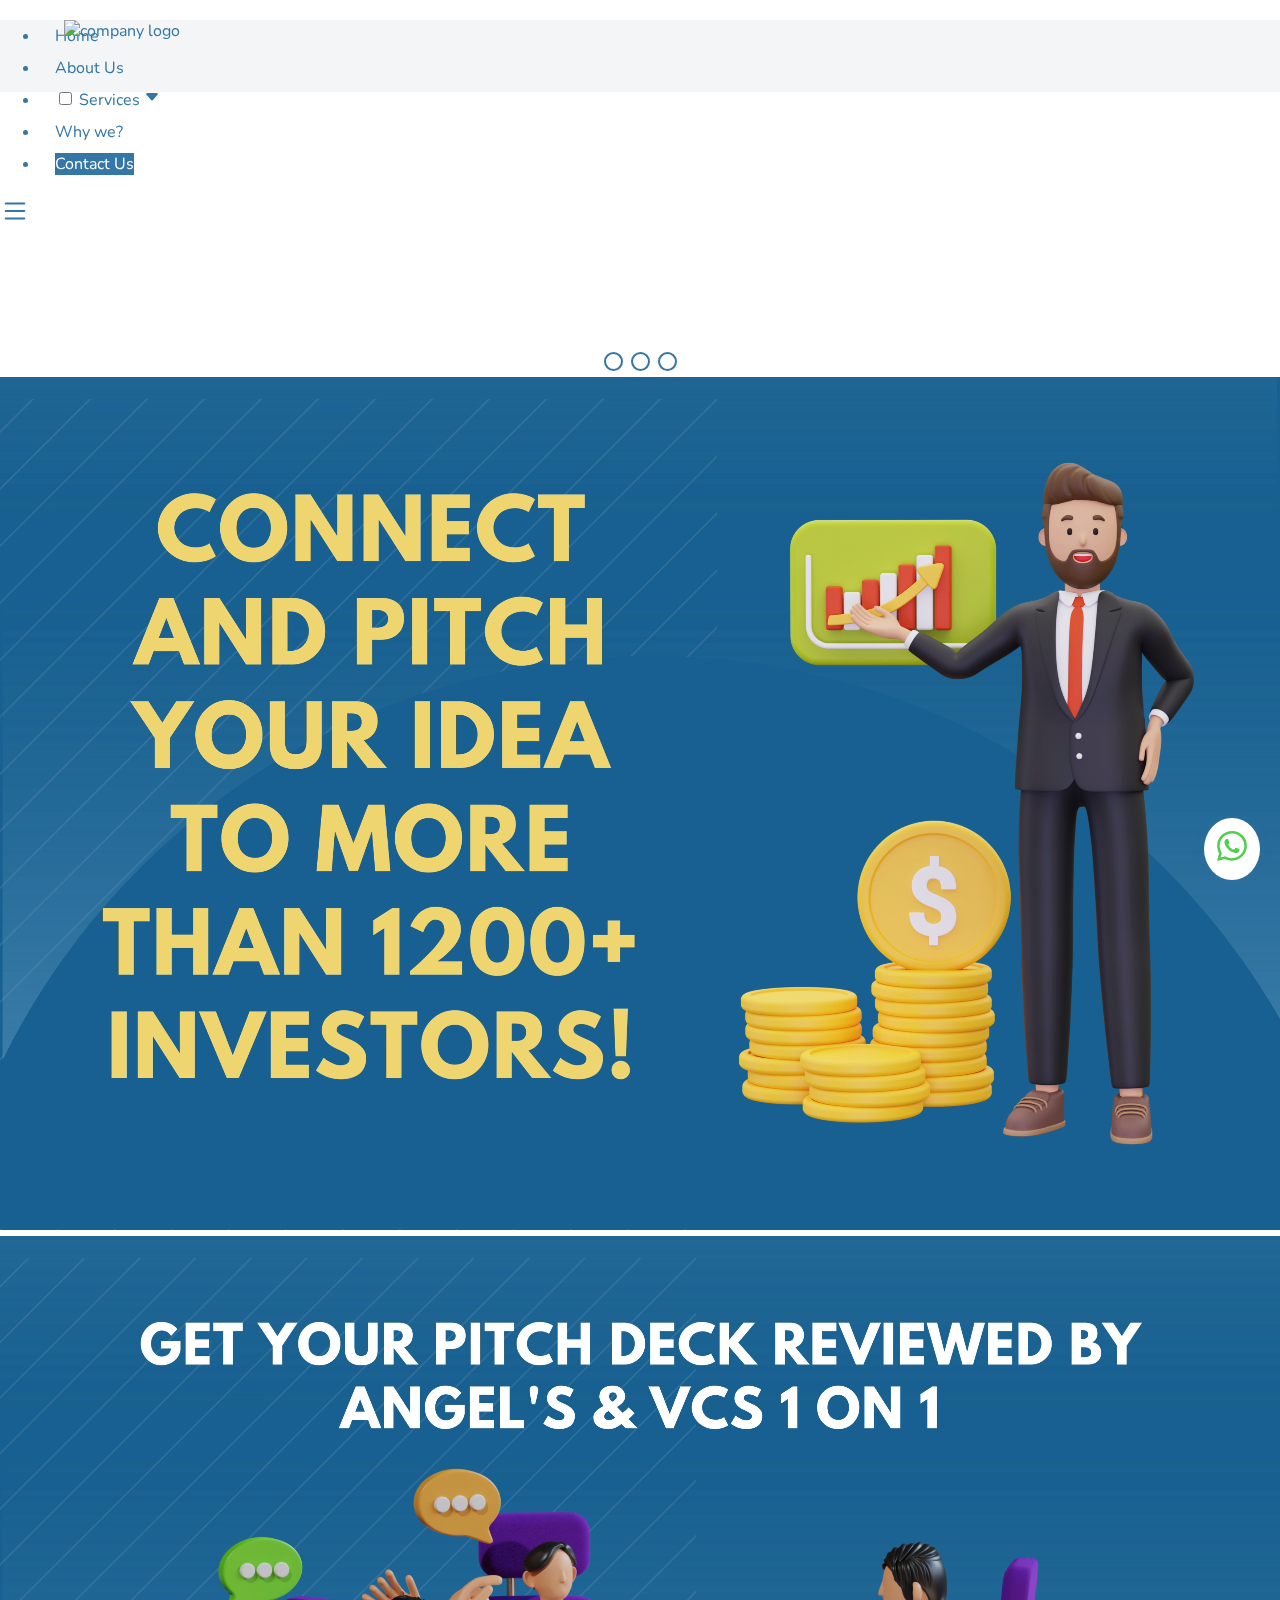
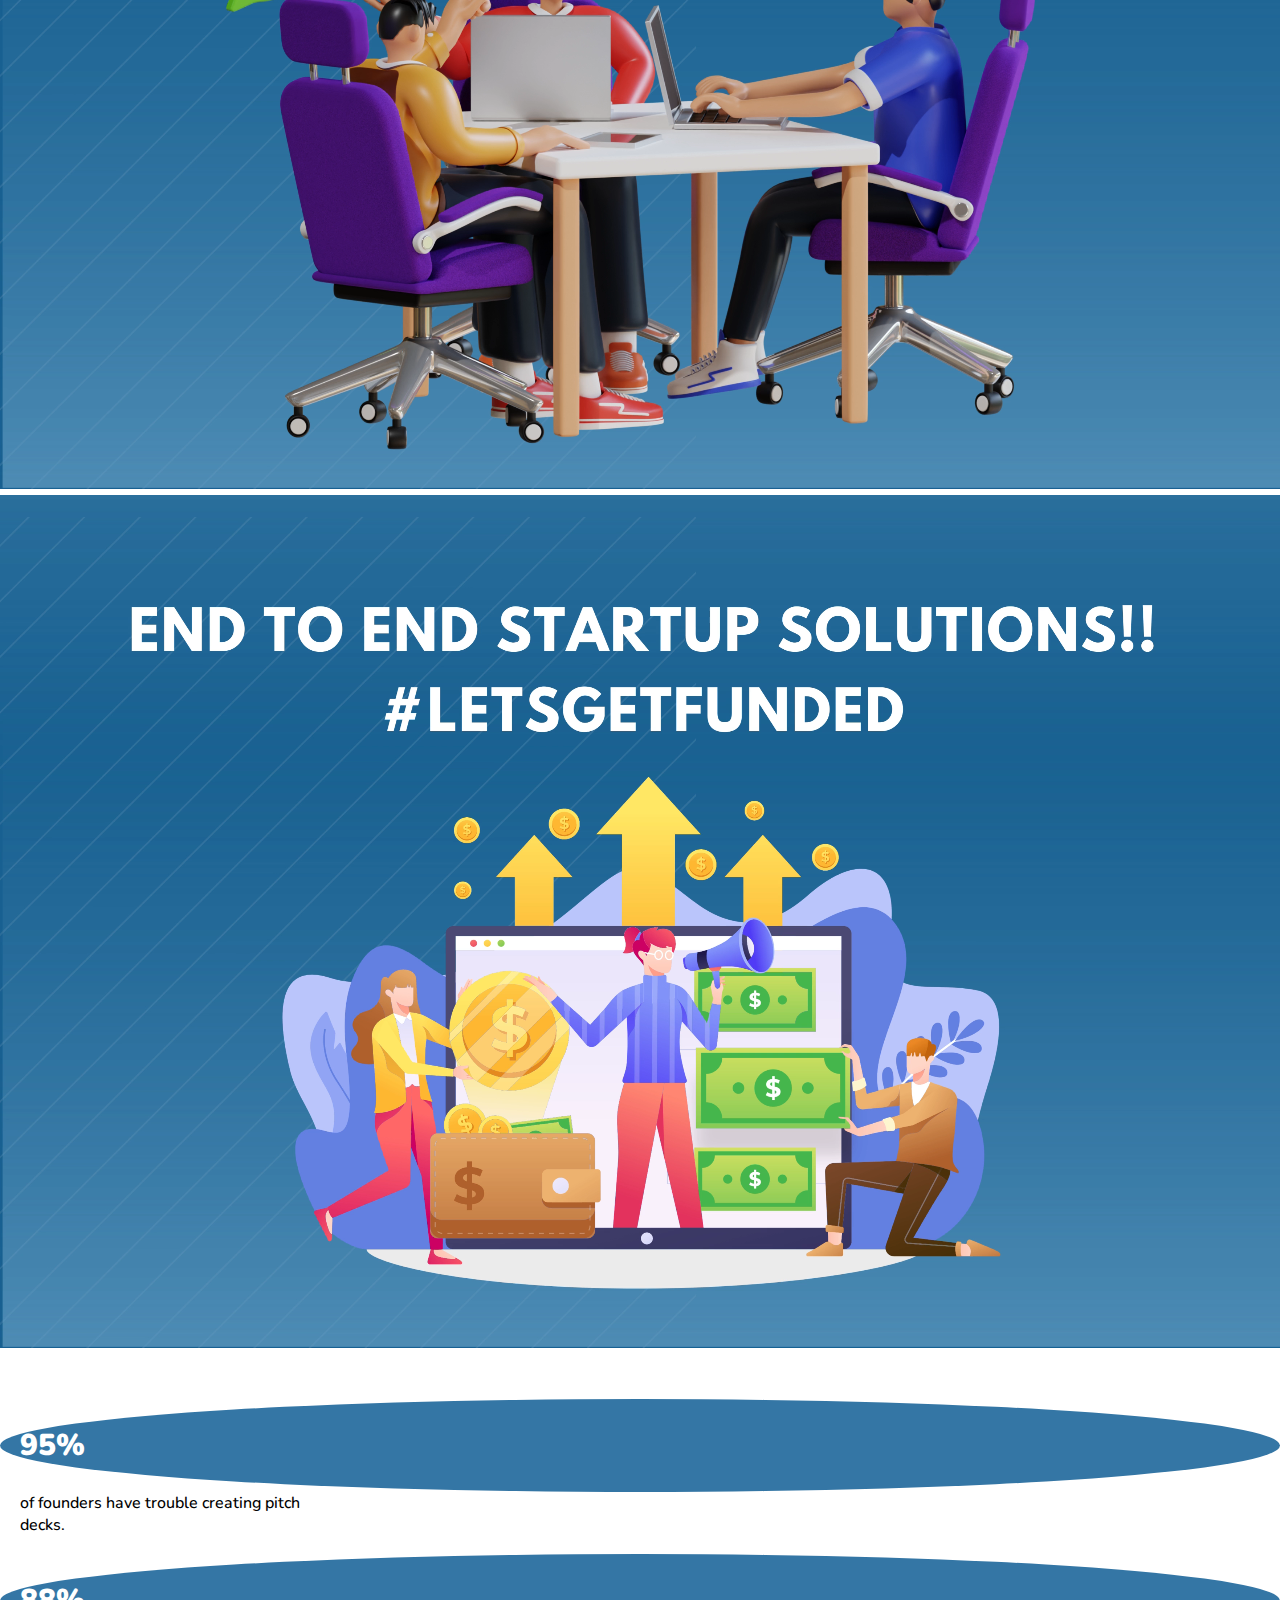
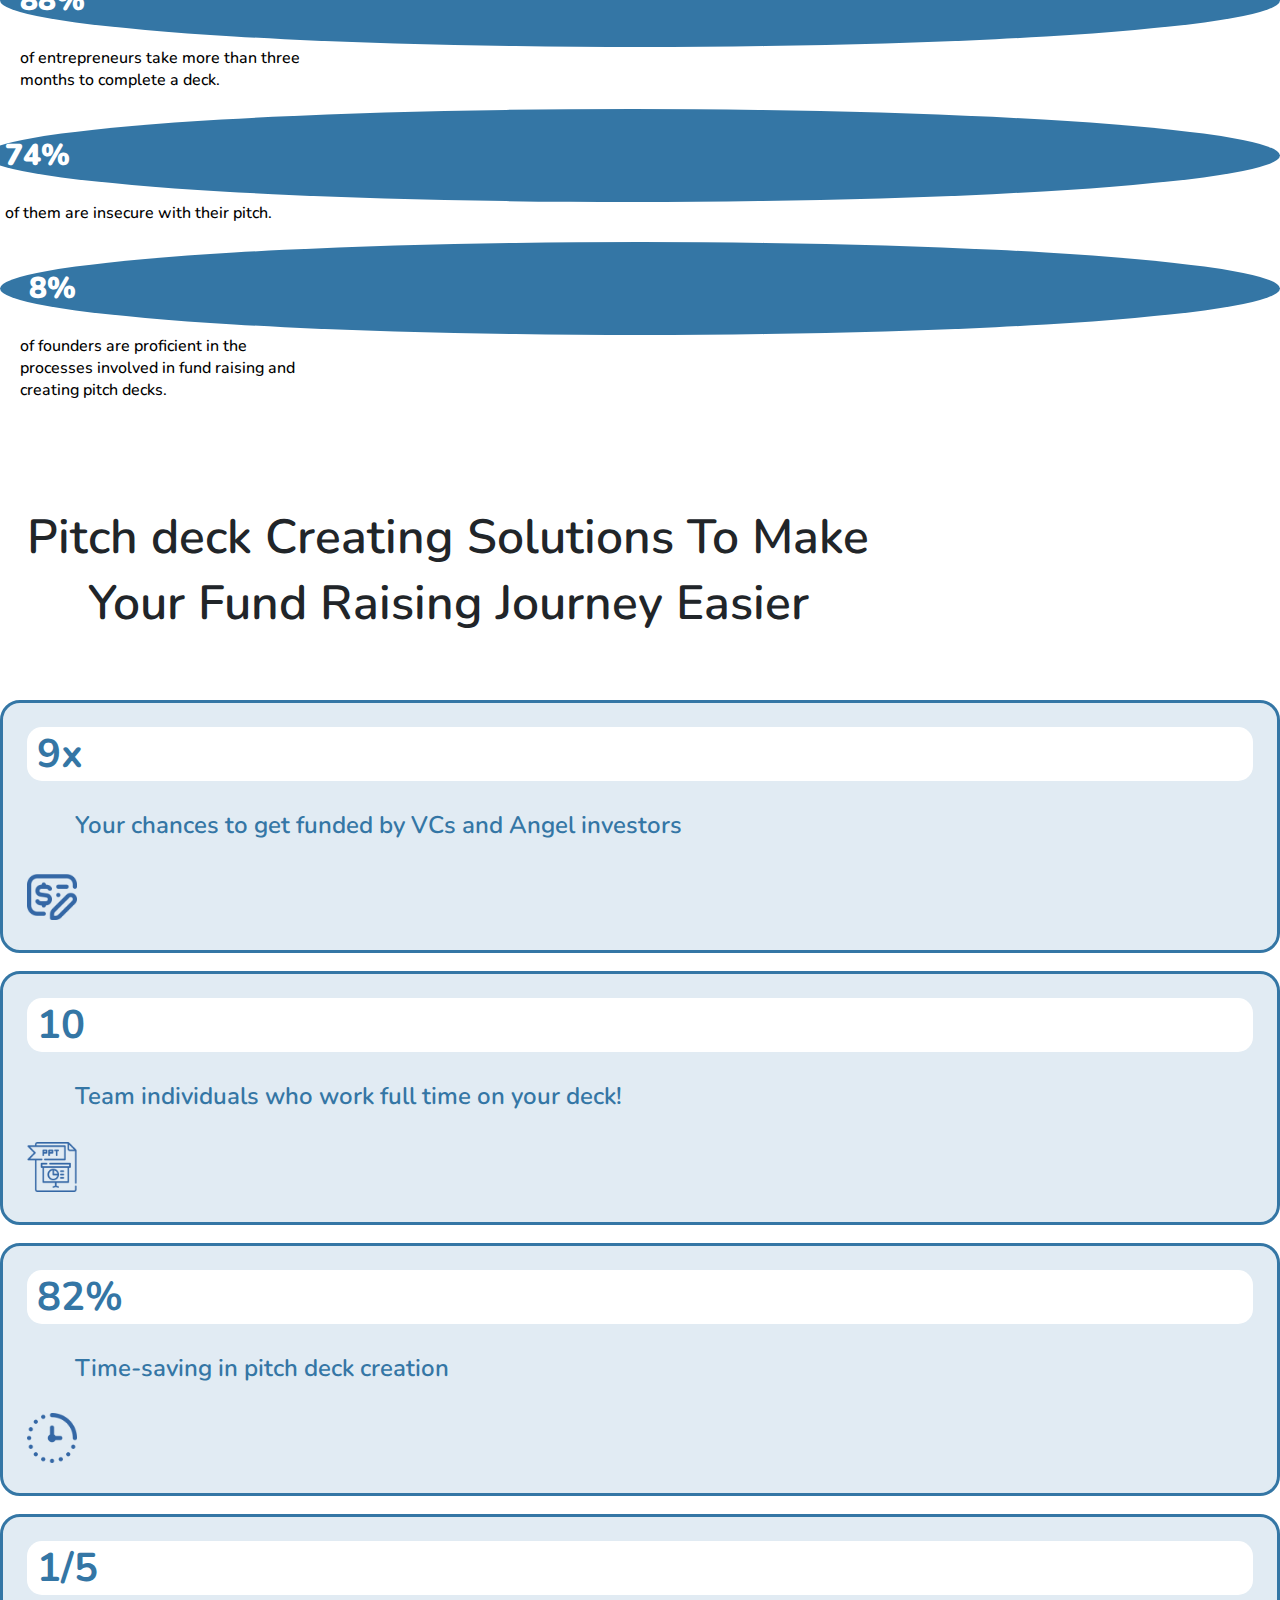
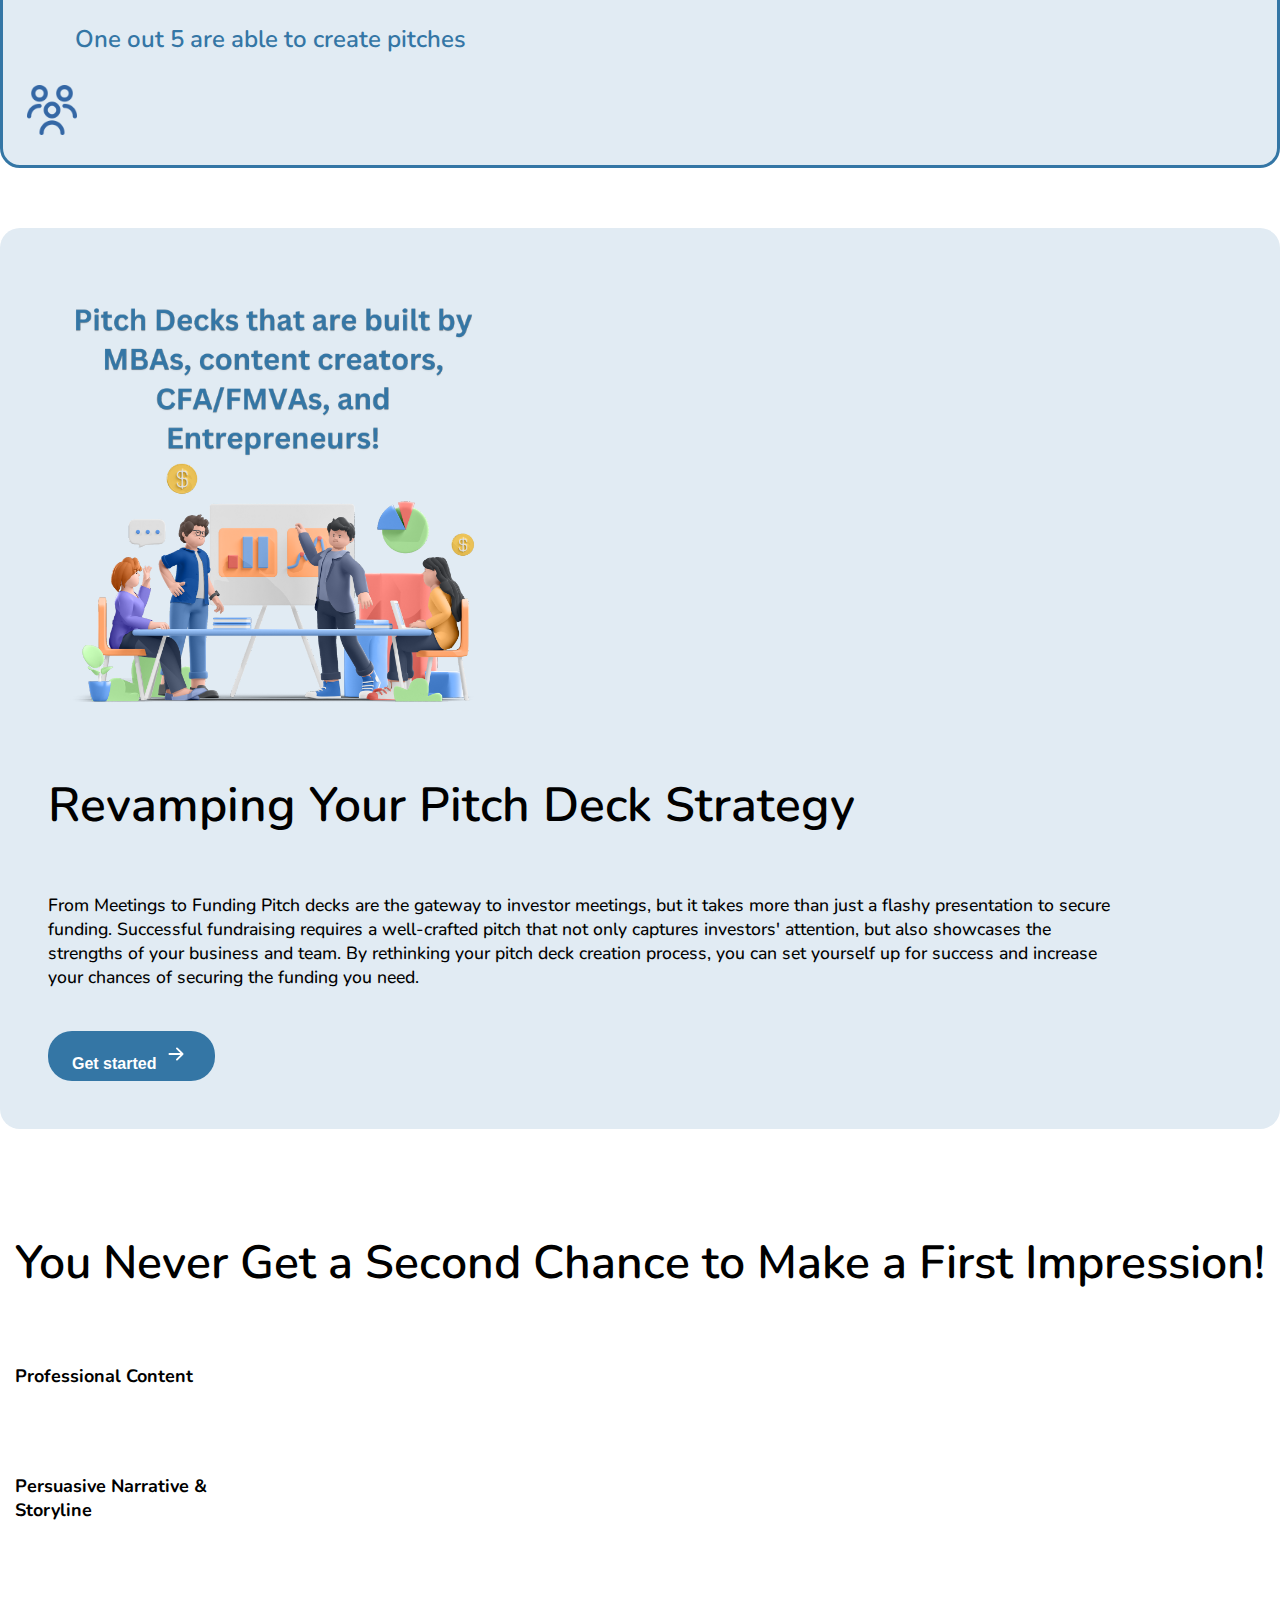
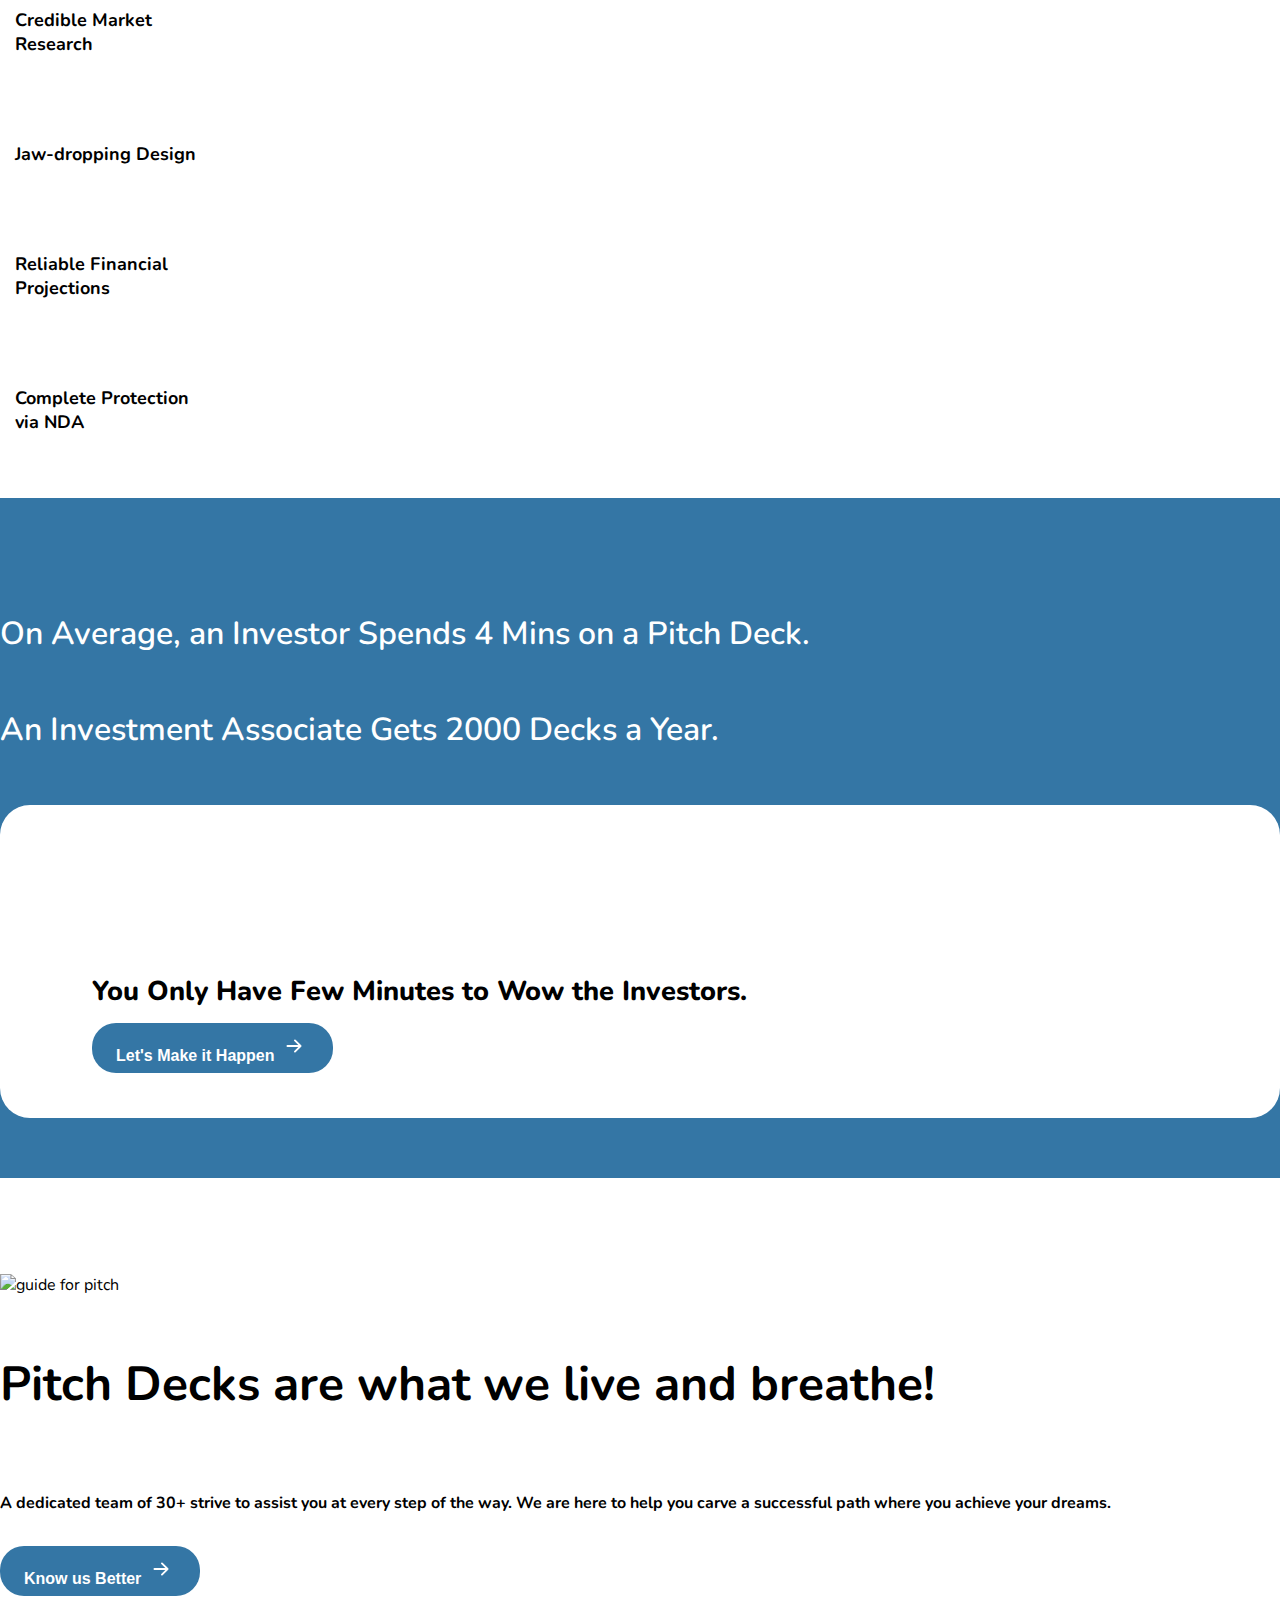
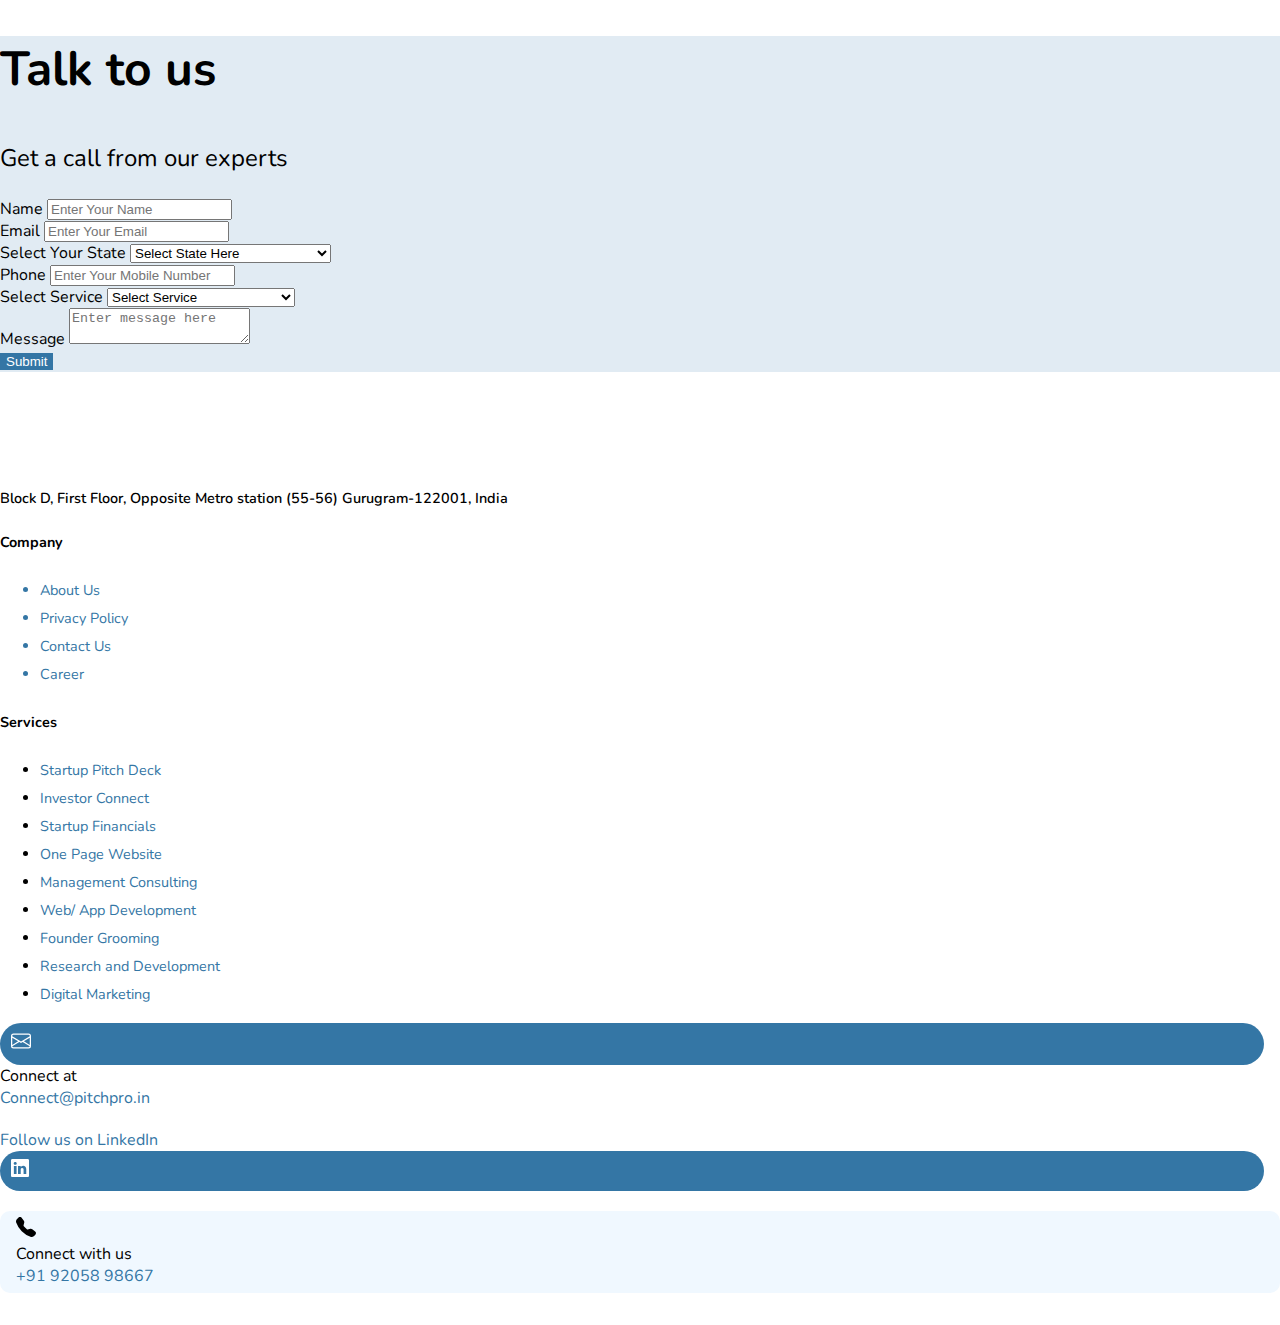
==== commit 095c294e: "video preview for mobile" ====
--- a/index.html
+++ b/index.html
@@ -188,6 +188,37 @@
   
    </section>
 
+   <section class="desktop-slider-preview d-none d-lg-block">
+    <div class="container">
+      <div class="row">
+        <div class="col-lg-4">
+          <div class="desktop-v-con">
+            <video autoplay muted loop style="pointer-events: none;width:100%;">
+              <source src="assets/home/vid-corosol/vid-cor-one.mp4" loading="lazy" type="video/mp4">
+              Your browser does not support HTML5 video.
+            </video>
+          </div>
+        </div>
+        <div class="col-lg-4">
+          <div class="desktop-v-con">
+            <video autoplay muted loop style="pointer-events: none;width:100%;">
+              <source src="assets/home/vid-corosol/vid-cor-two.mp4" loading="lazy" type="video/mp4">
+              Your browser does not support HTML5 video.
+            </video>
+          </div>
+        </div>
+        <div class="col-lg-4">
+          <div class="desktop-v-con">
+            <video autoplay muted loop style="pointer-events: none;width:100%;">
+              <source src="assets/home/vid-corosol/vid-cor-3.mp4" loading="lazy" type="video/mp4">
+              Your browser does not support HTML5 video.
+            </video>
+          </div>
+        </div>
+      </div>
+    </div>
+   </section>
+
     <section class="percentage-brief-section">
       <div class="container">
         <div class="row">
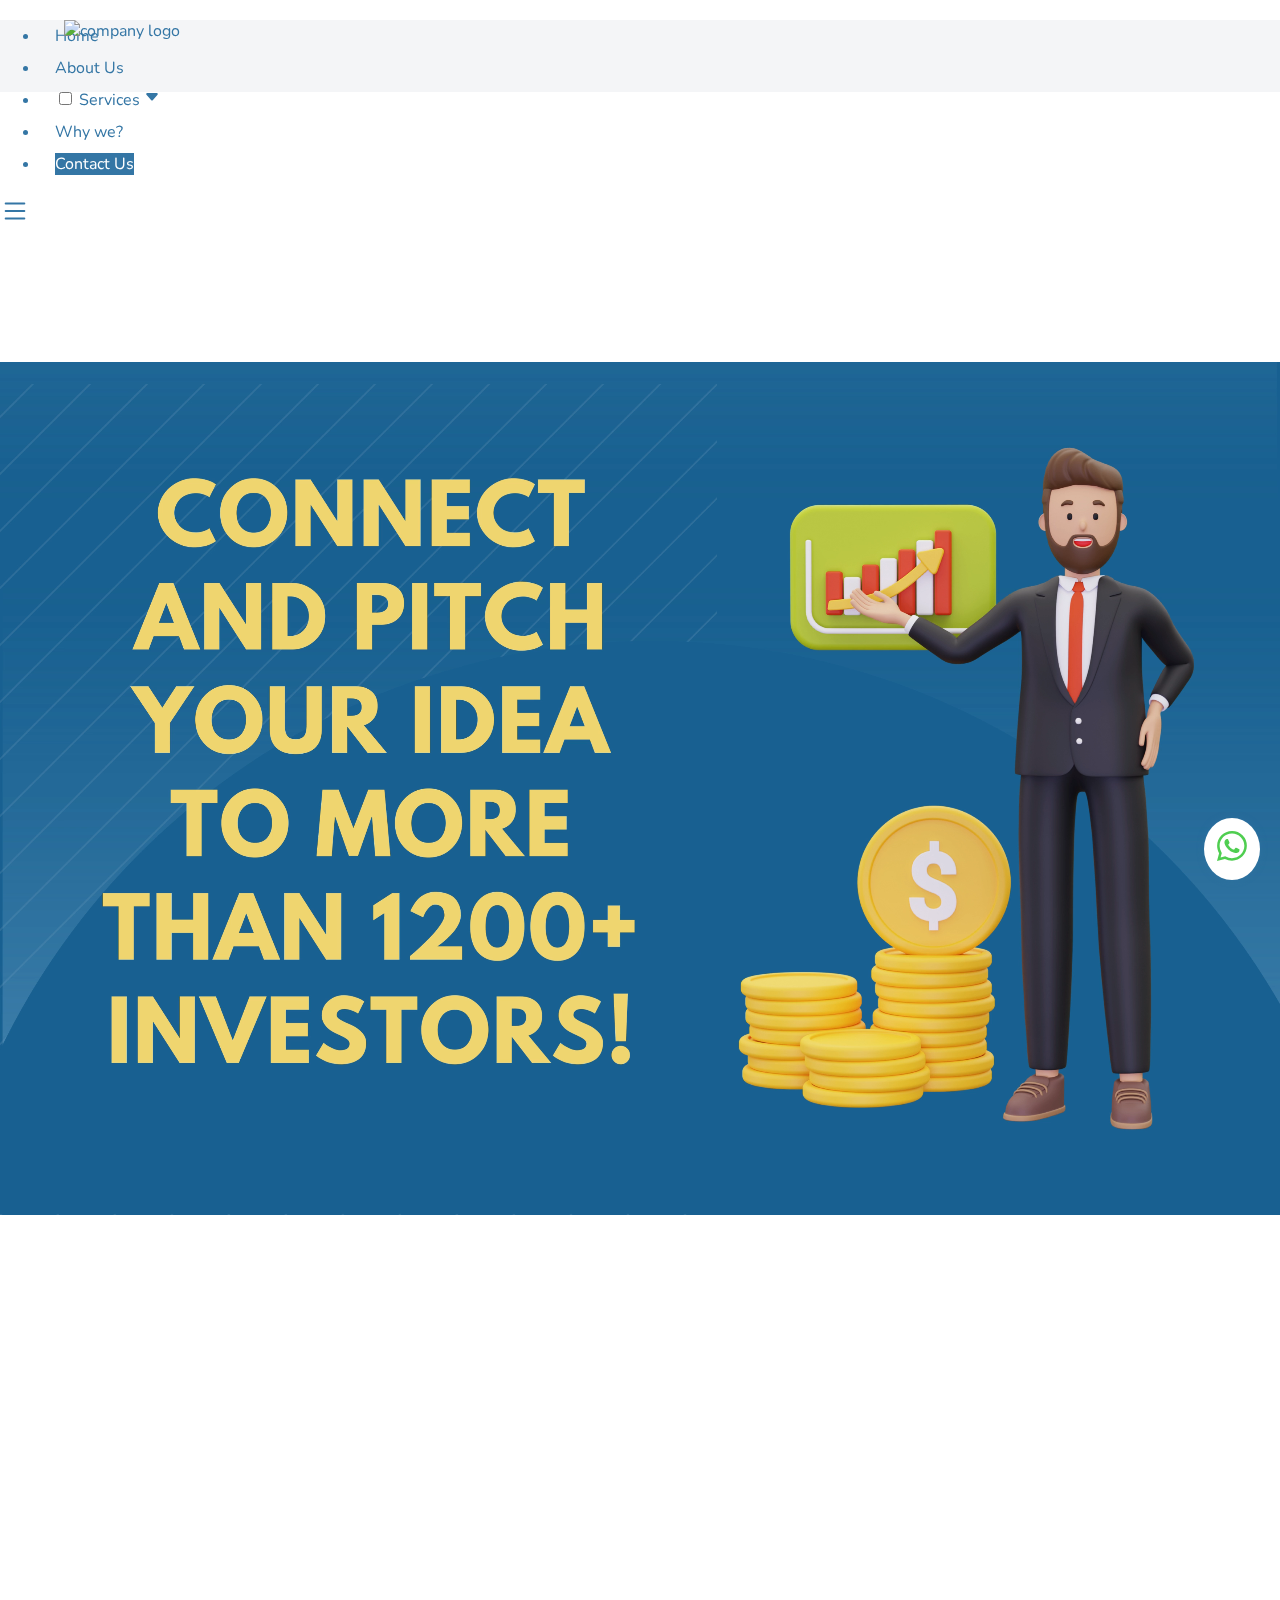
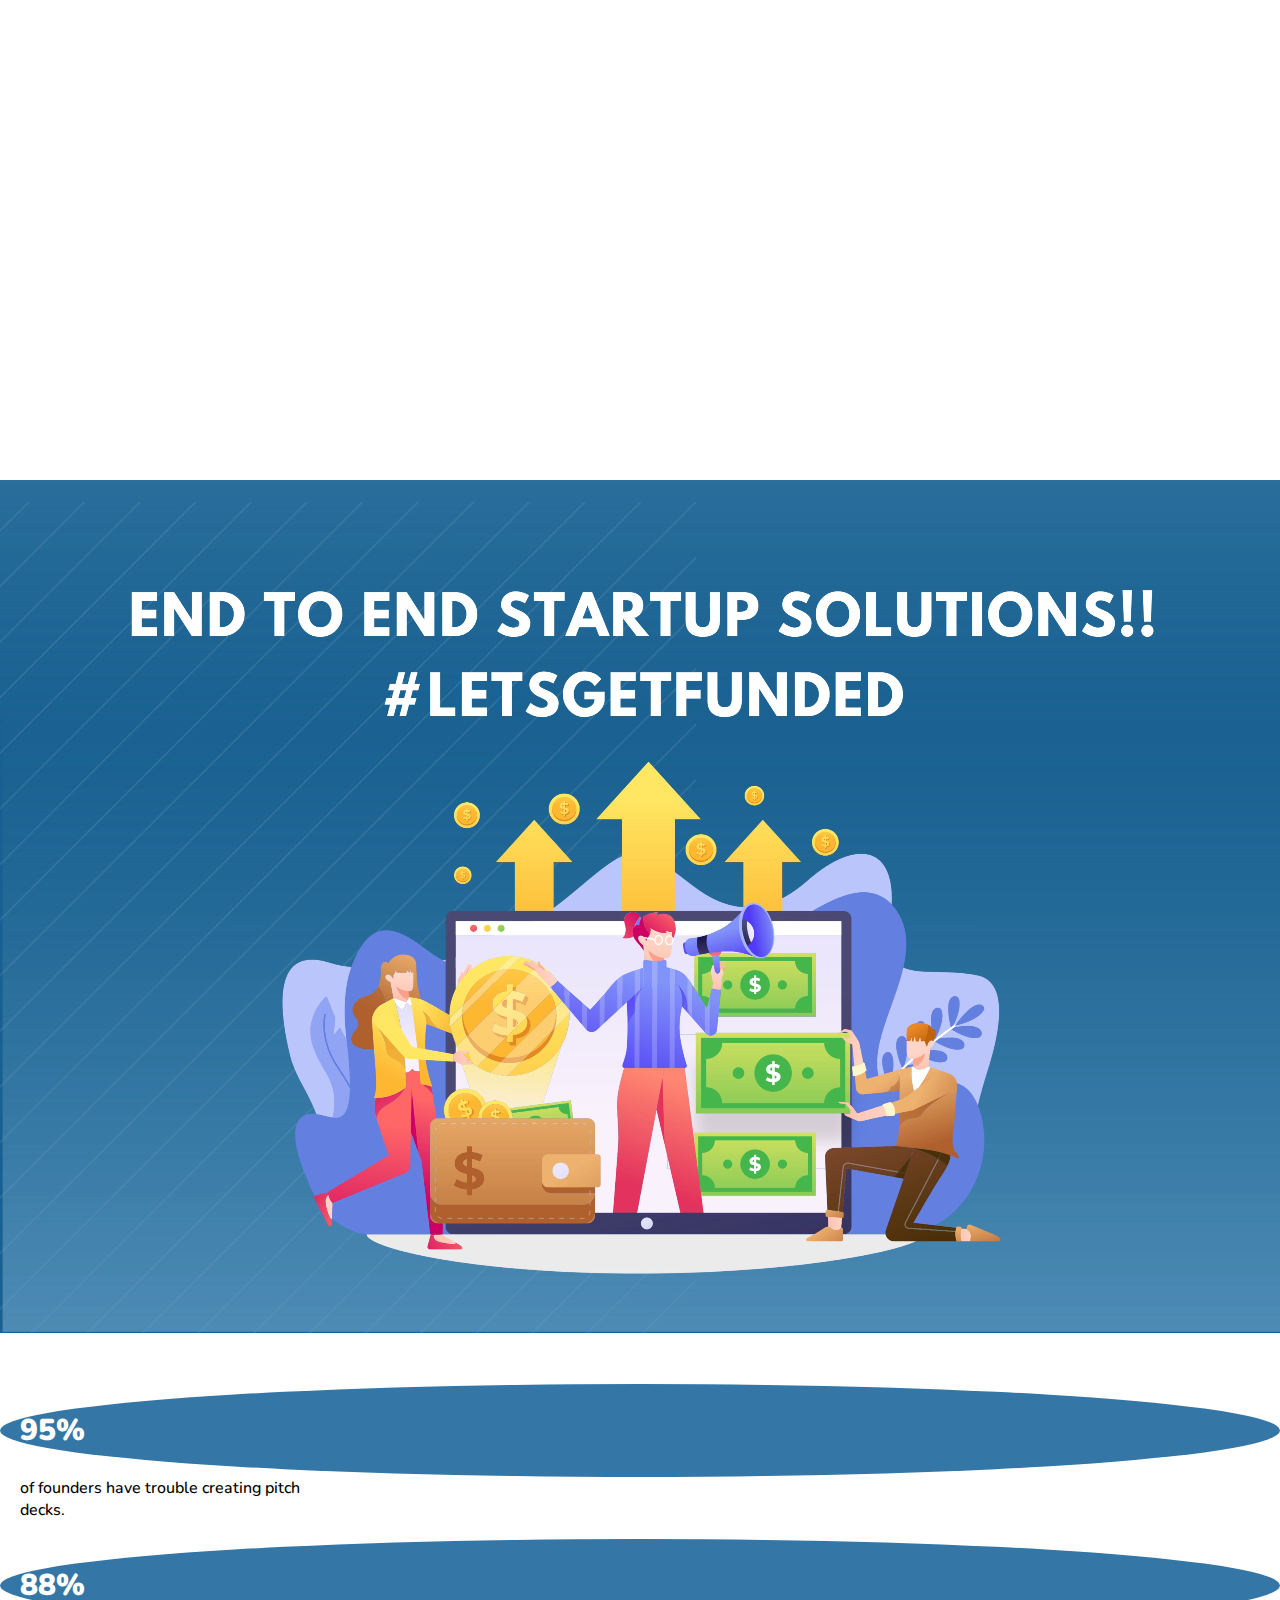
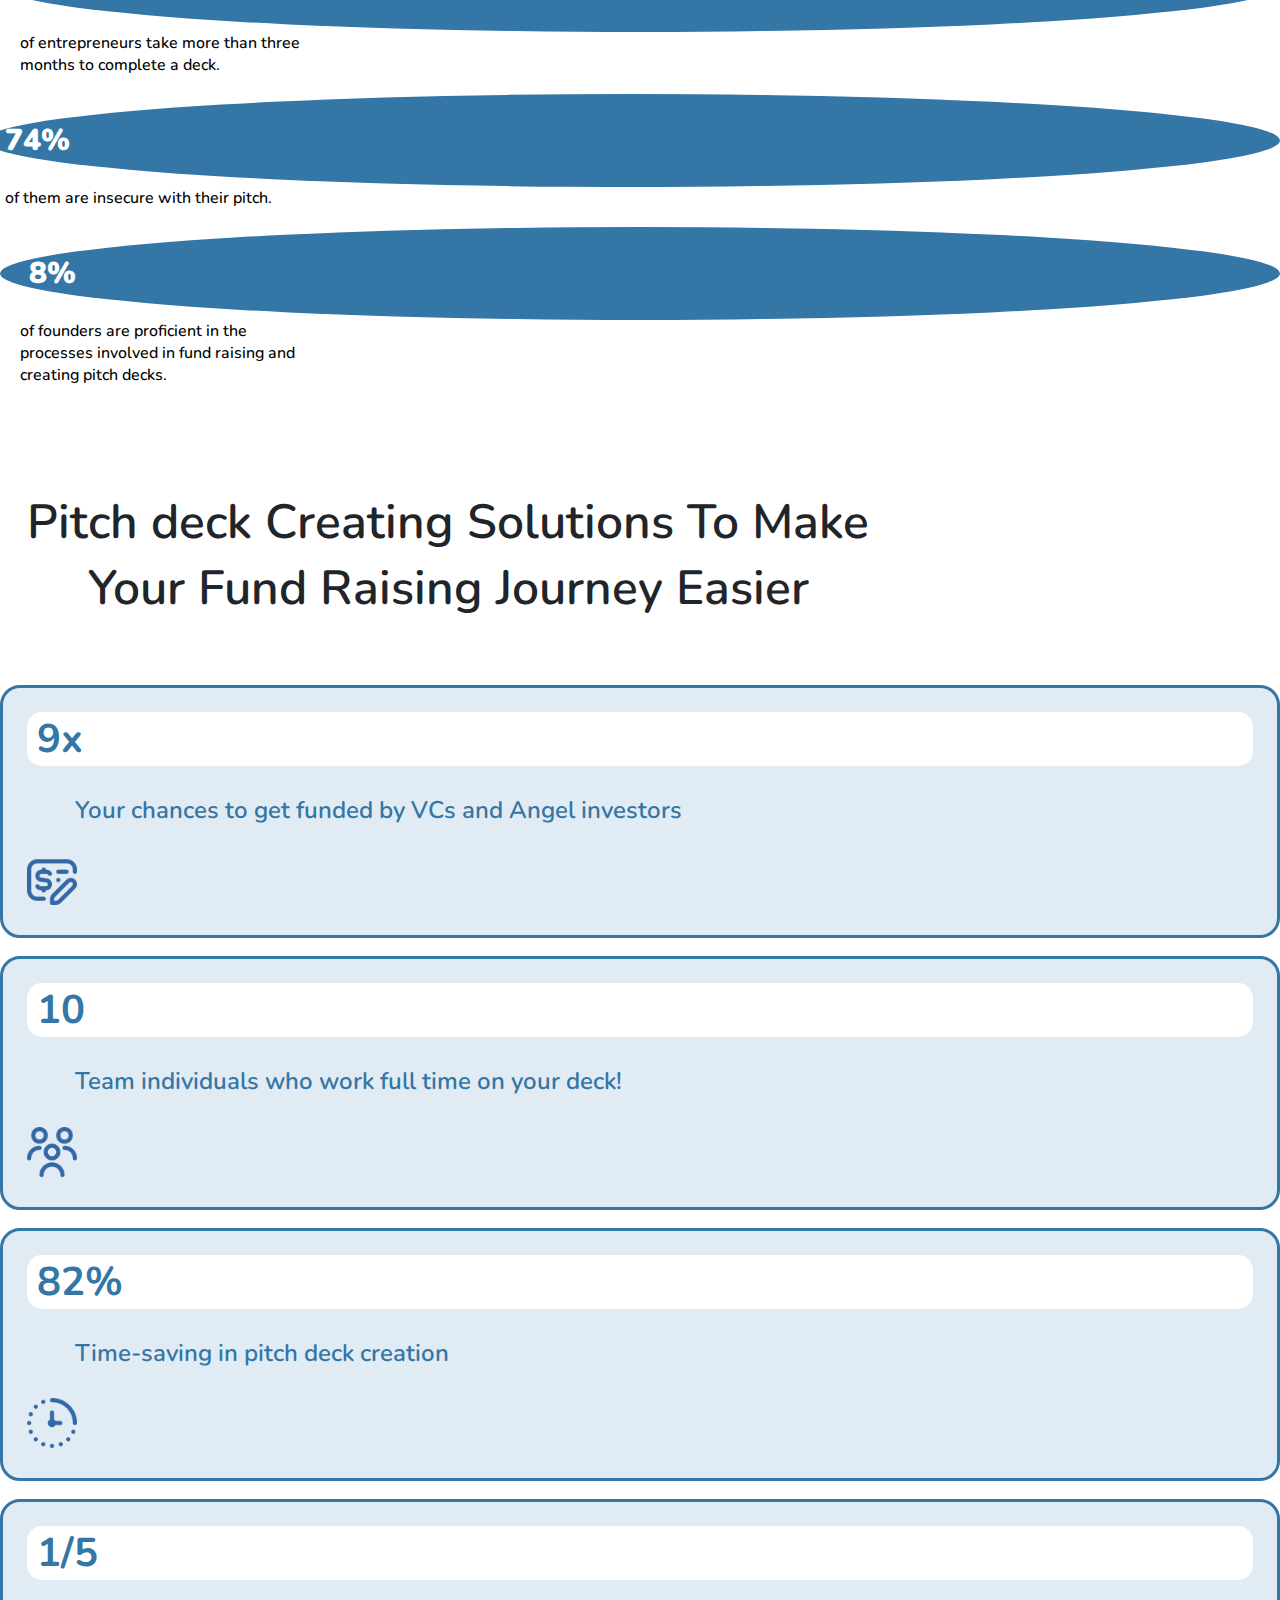
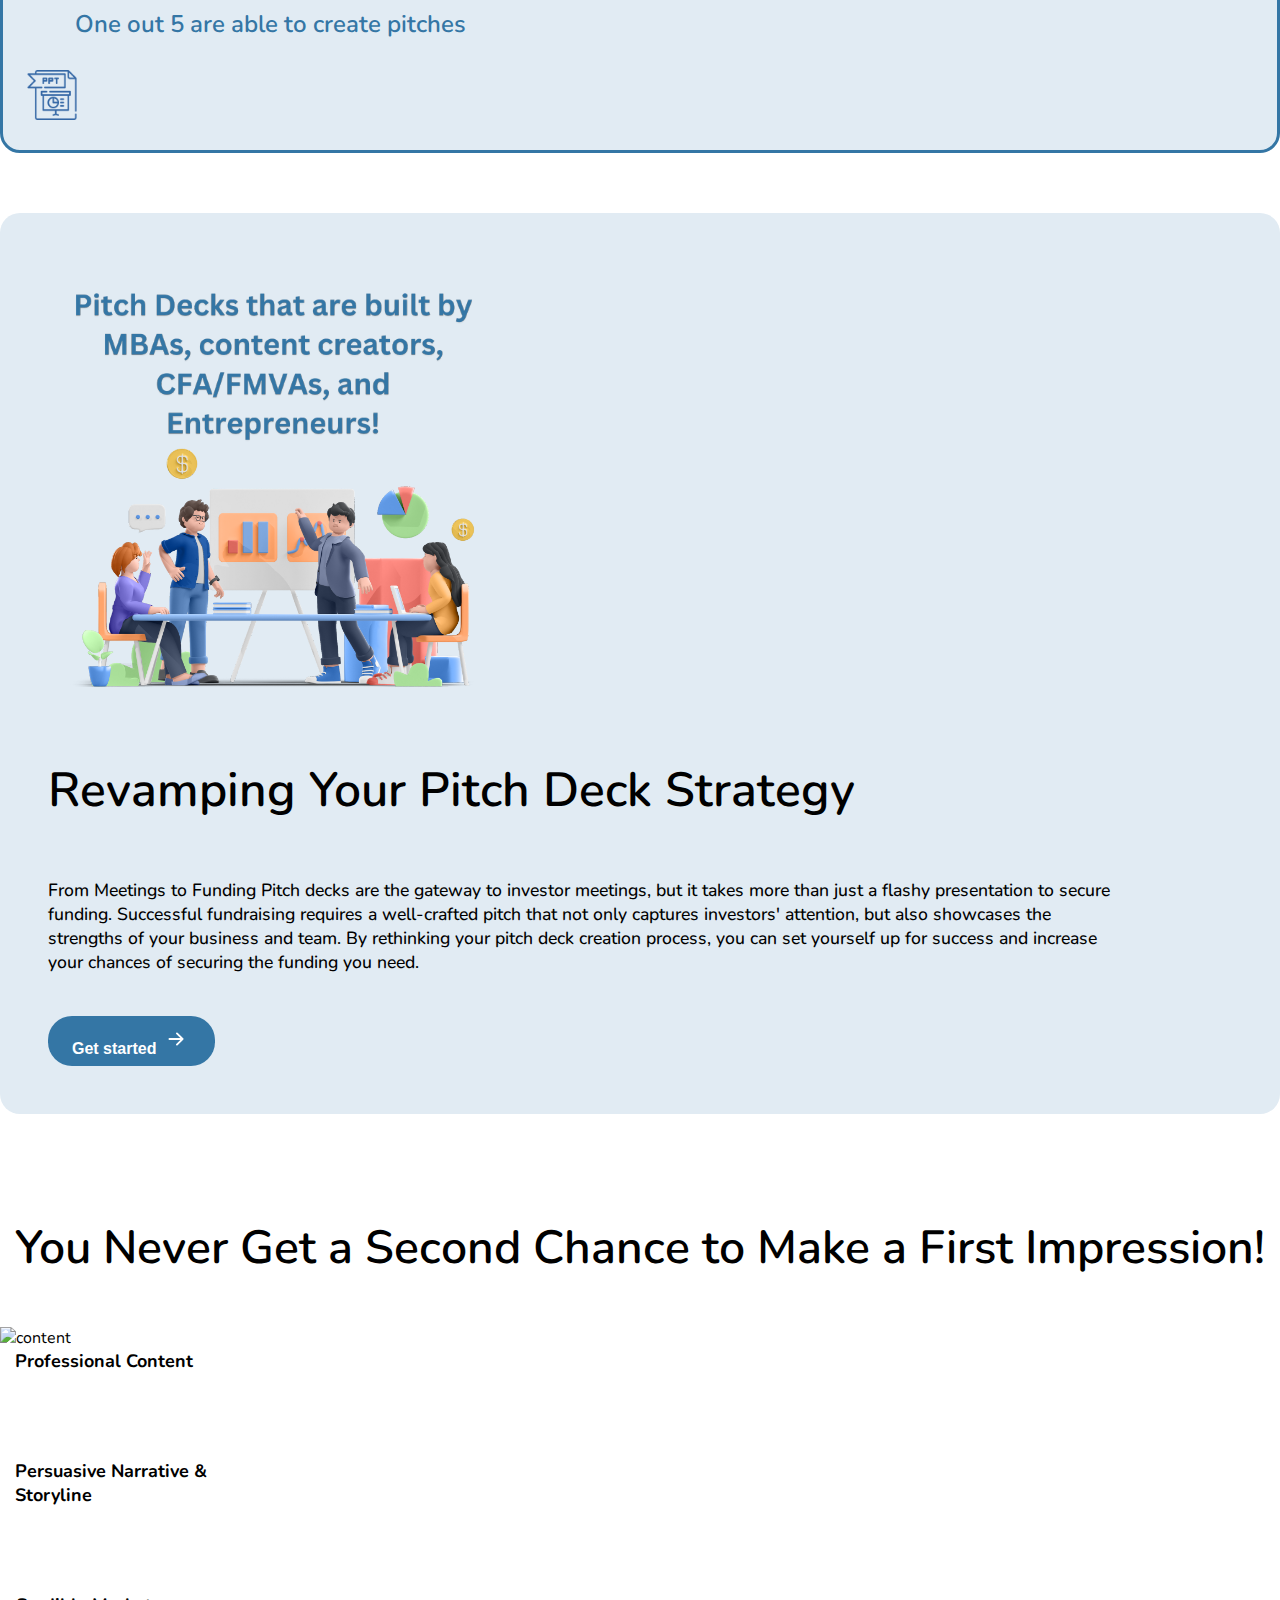
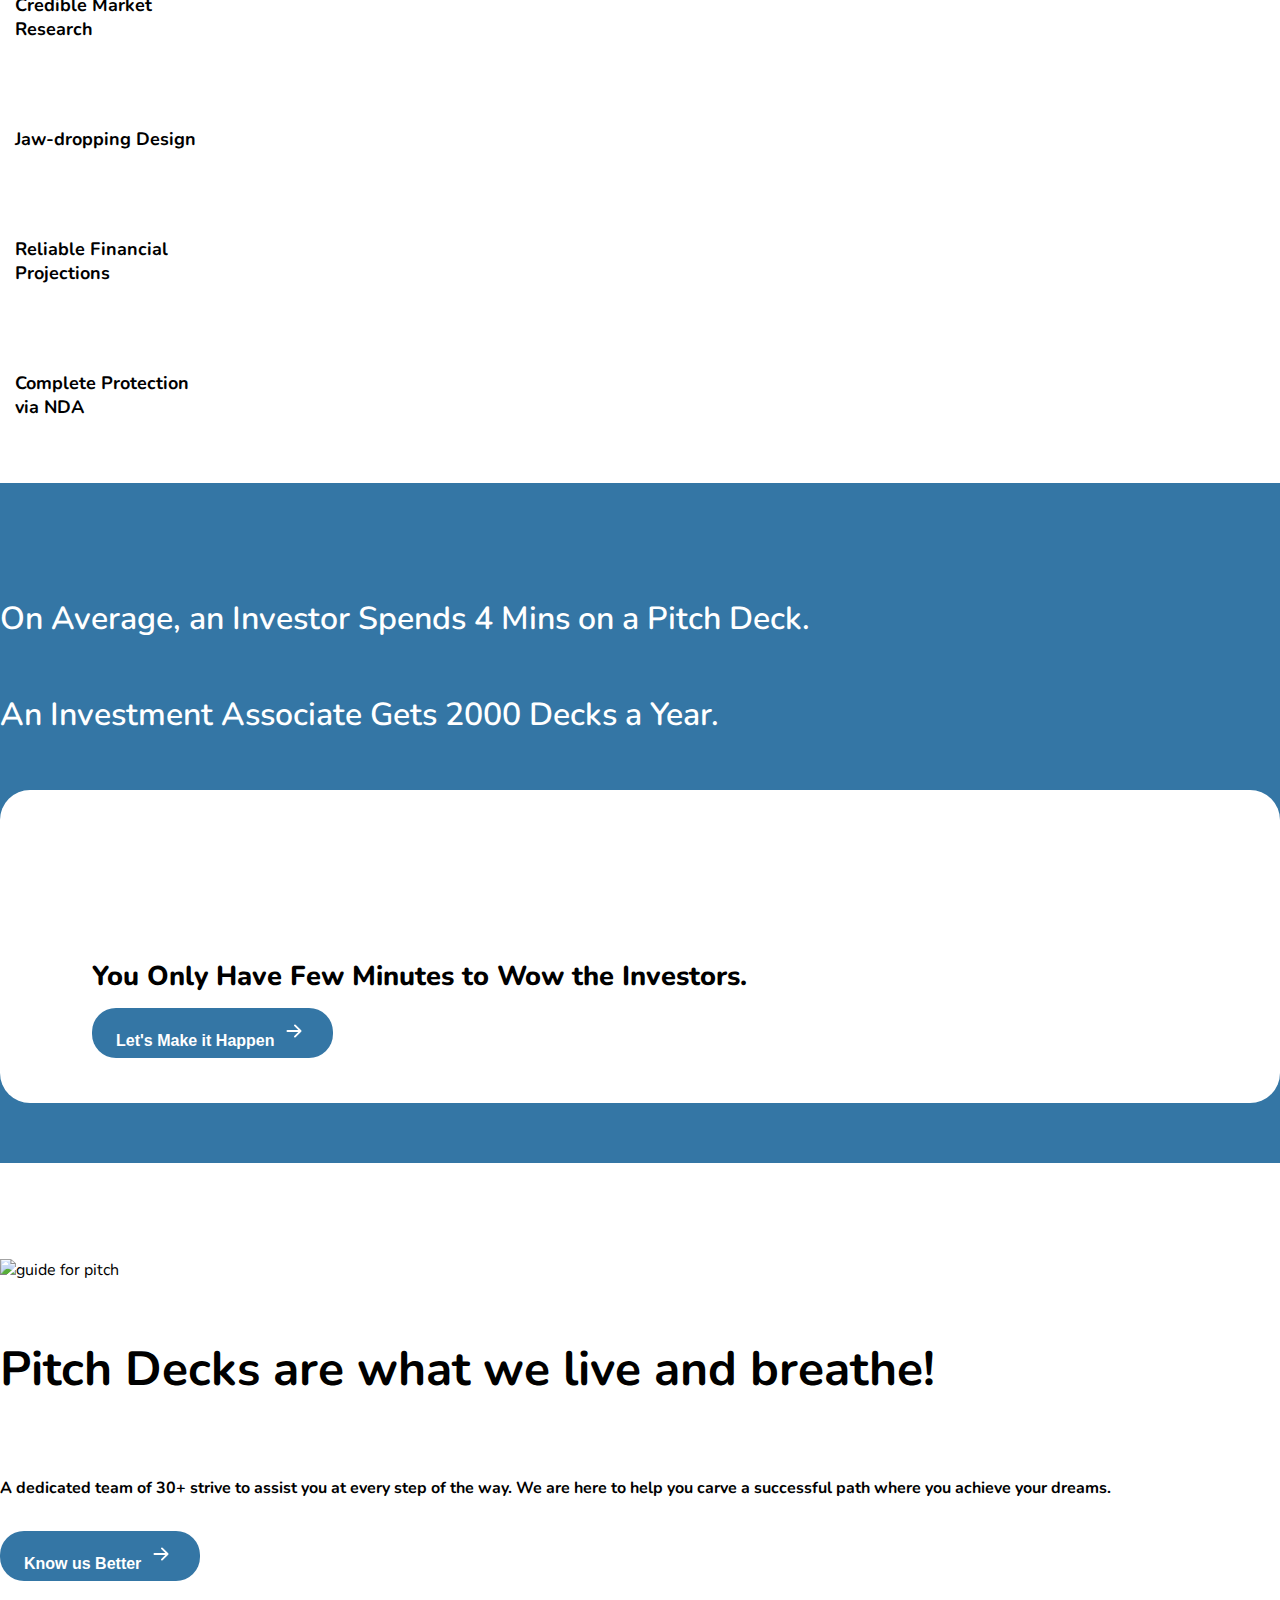
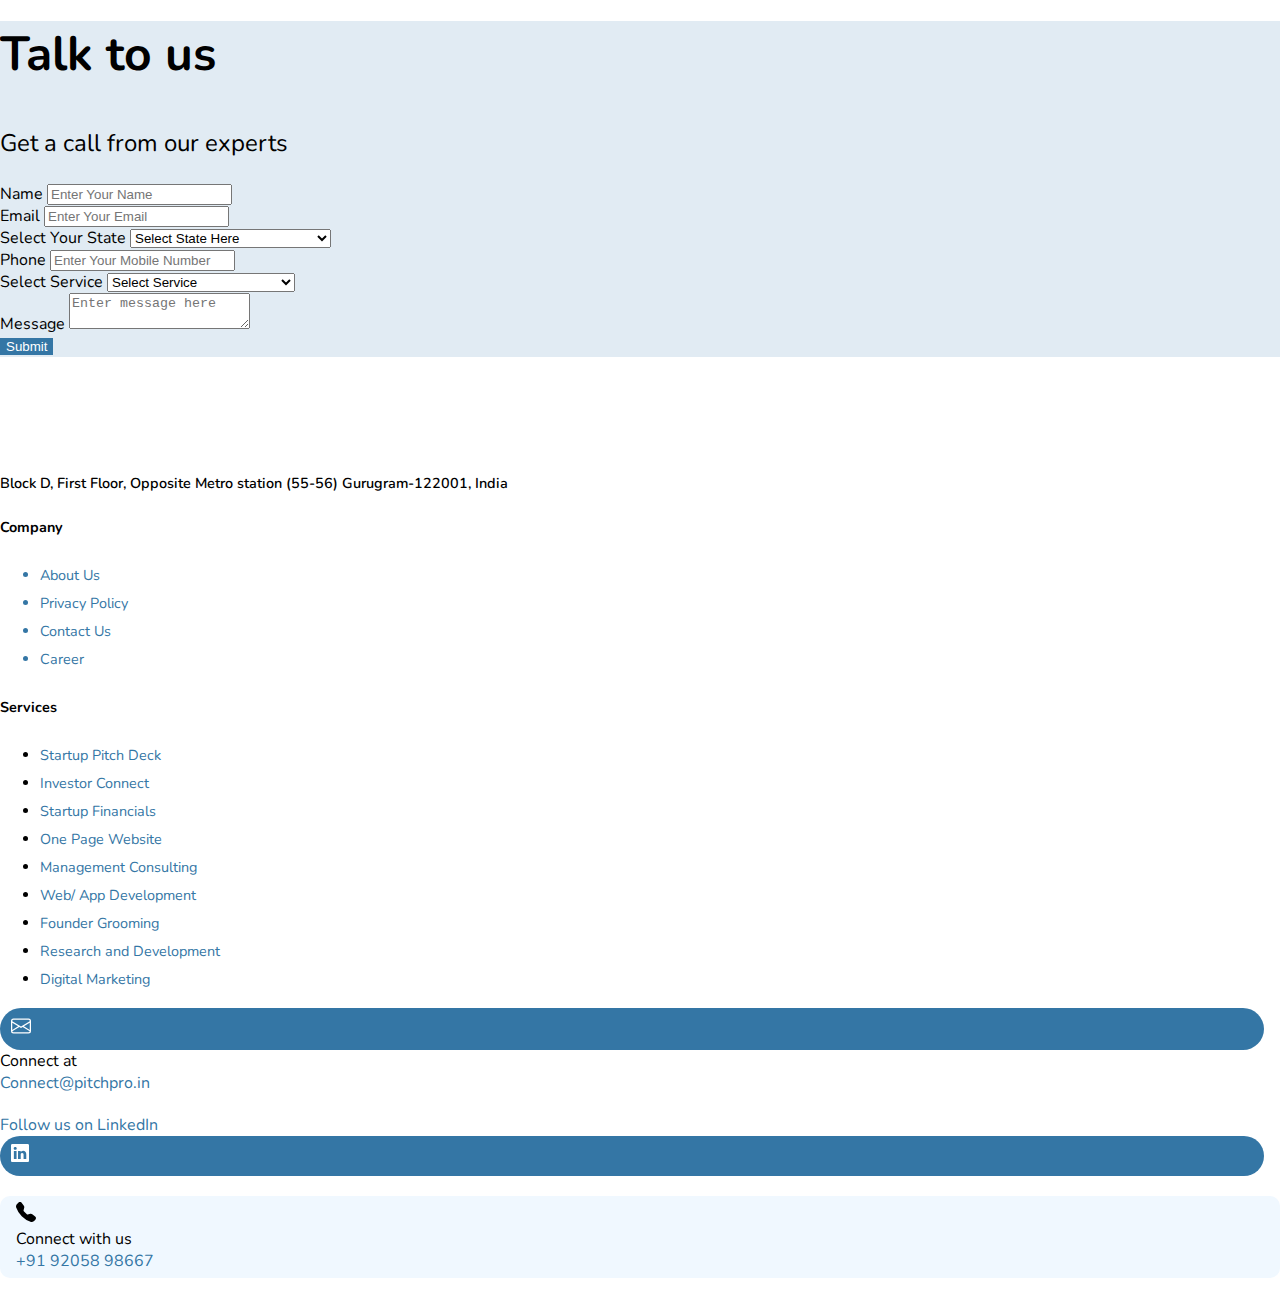
==== commit e598c3f6: "video preview for mobile" ====
--- a/index.html
+++ b/index.html
@@ -282,7 +282,7 @@
                   <h4 class="funding-card-title">
                     Team individuals who work full time on your deck!</h4>
                   <div class="funding-img-con">
-                    <img class="funding-img" alt="fund img" src="assets/home/icons/ppt.png">
+                    <img class="funding-img" alt="fund img" src="assets/home/icons/users-alt.png">
                   </div>
                 </div>
             </div>
@@ -302,7 +302,7 @@
                 <h4 class="funding-card-title">
                   One out 5 are able to create pitches</h4>
                 <div class="funding-img-con">
-                  <img class="funding-img" alt="fund img" src="assets/home/icons/users-alt.png">
+                  <img class="funding-img" alt="fund img" src="assets/home/icons/ppt.png">
                 </div>
               </div>
           </div>
--- a/styles/style.css
+++ b/styles/style.css
@@ -442,8 +442,12 @@
         height: 80px;
     }
 }
-.the-m-img{display:none;}
+.desktop-slider-preview{padding-top: 30px}
+.the-m-img, .slider-dot-con{display:none;}
 @media screen and (max-width: 600px) {
+    .slider-dot-con{
+        display: block;
+    }
     .second-item-circle{
         margin-left: 0px;
     }
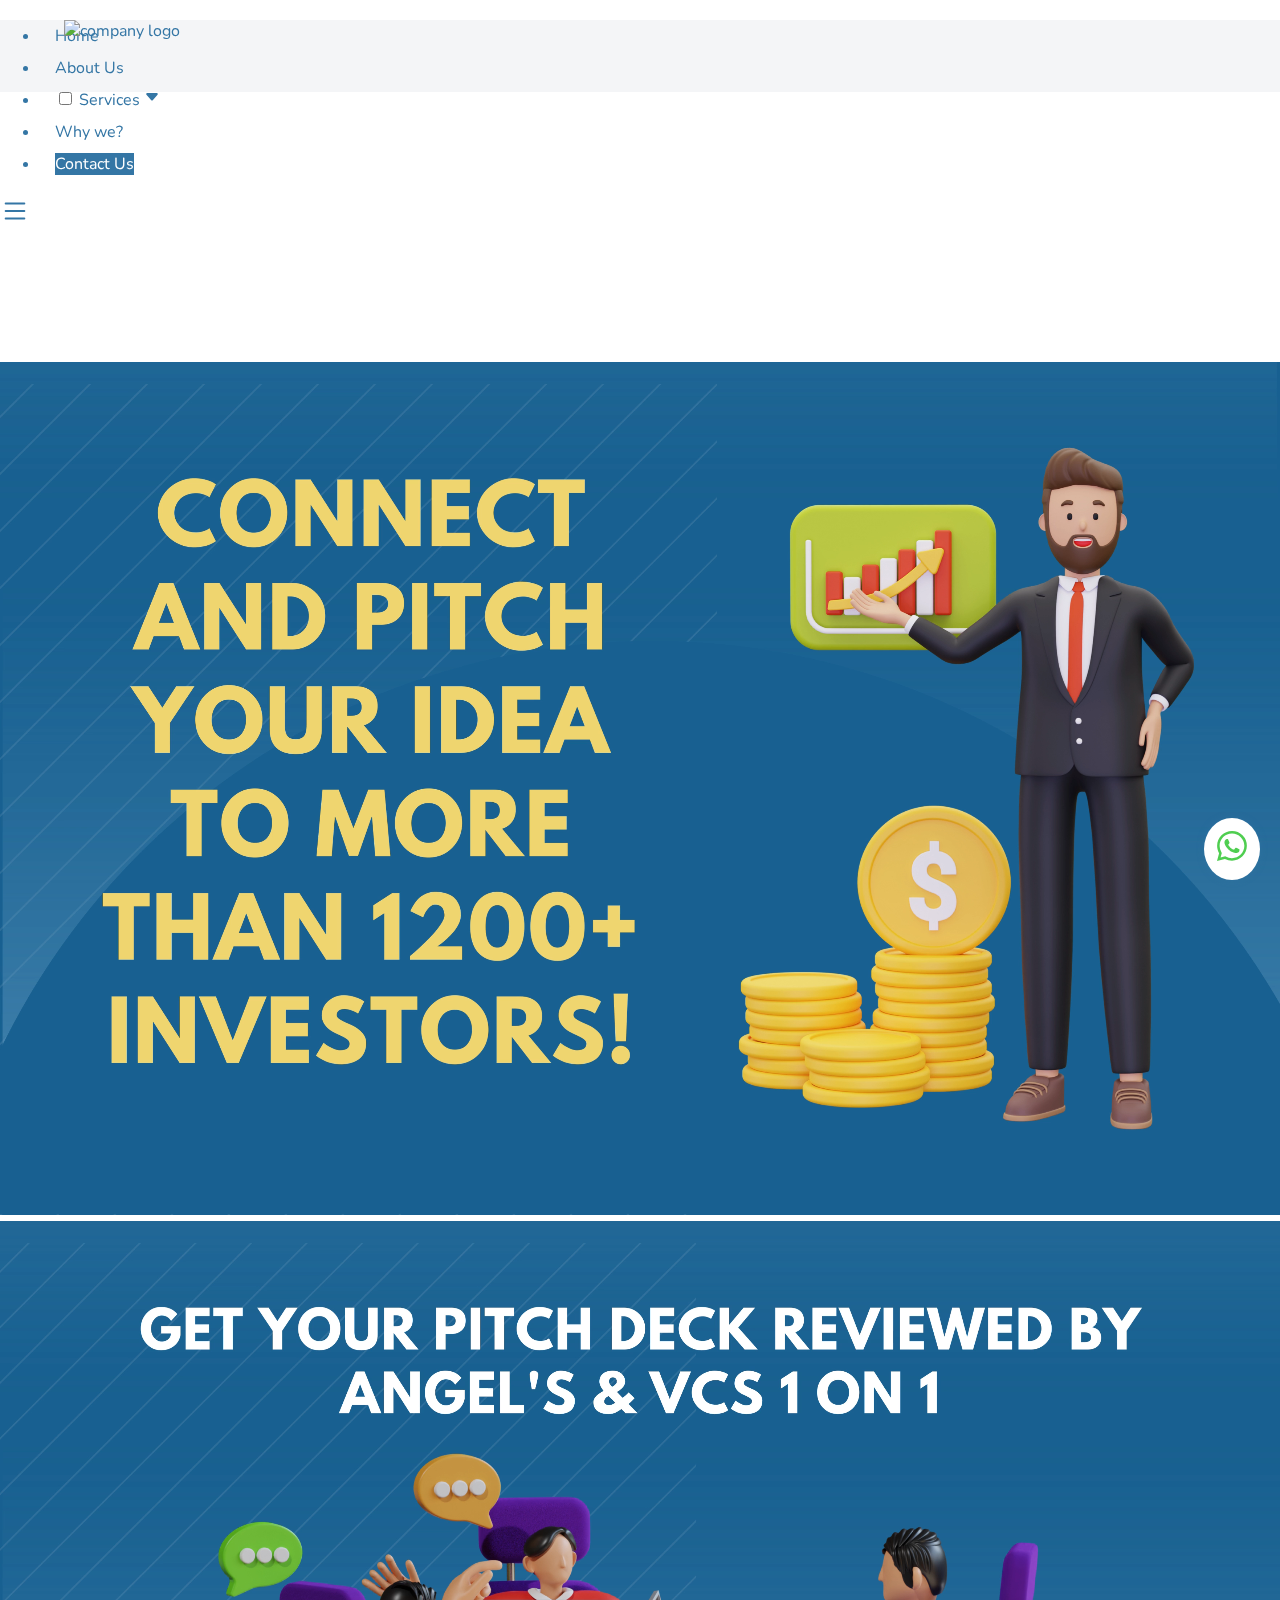
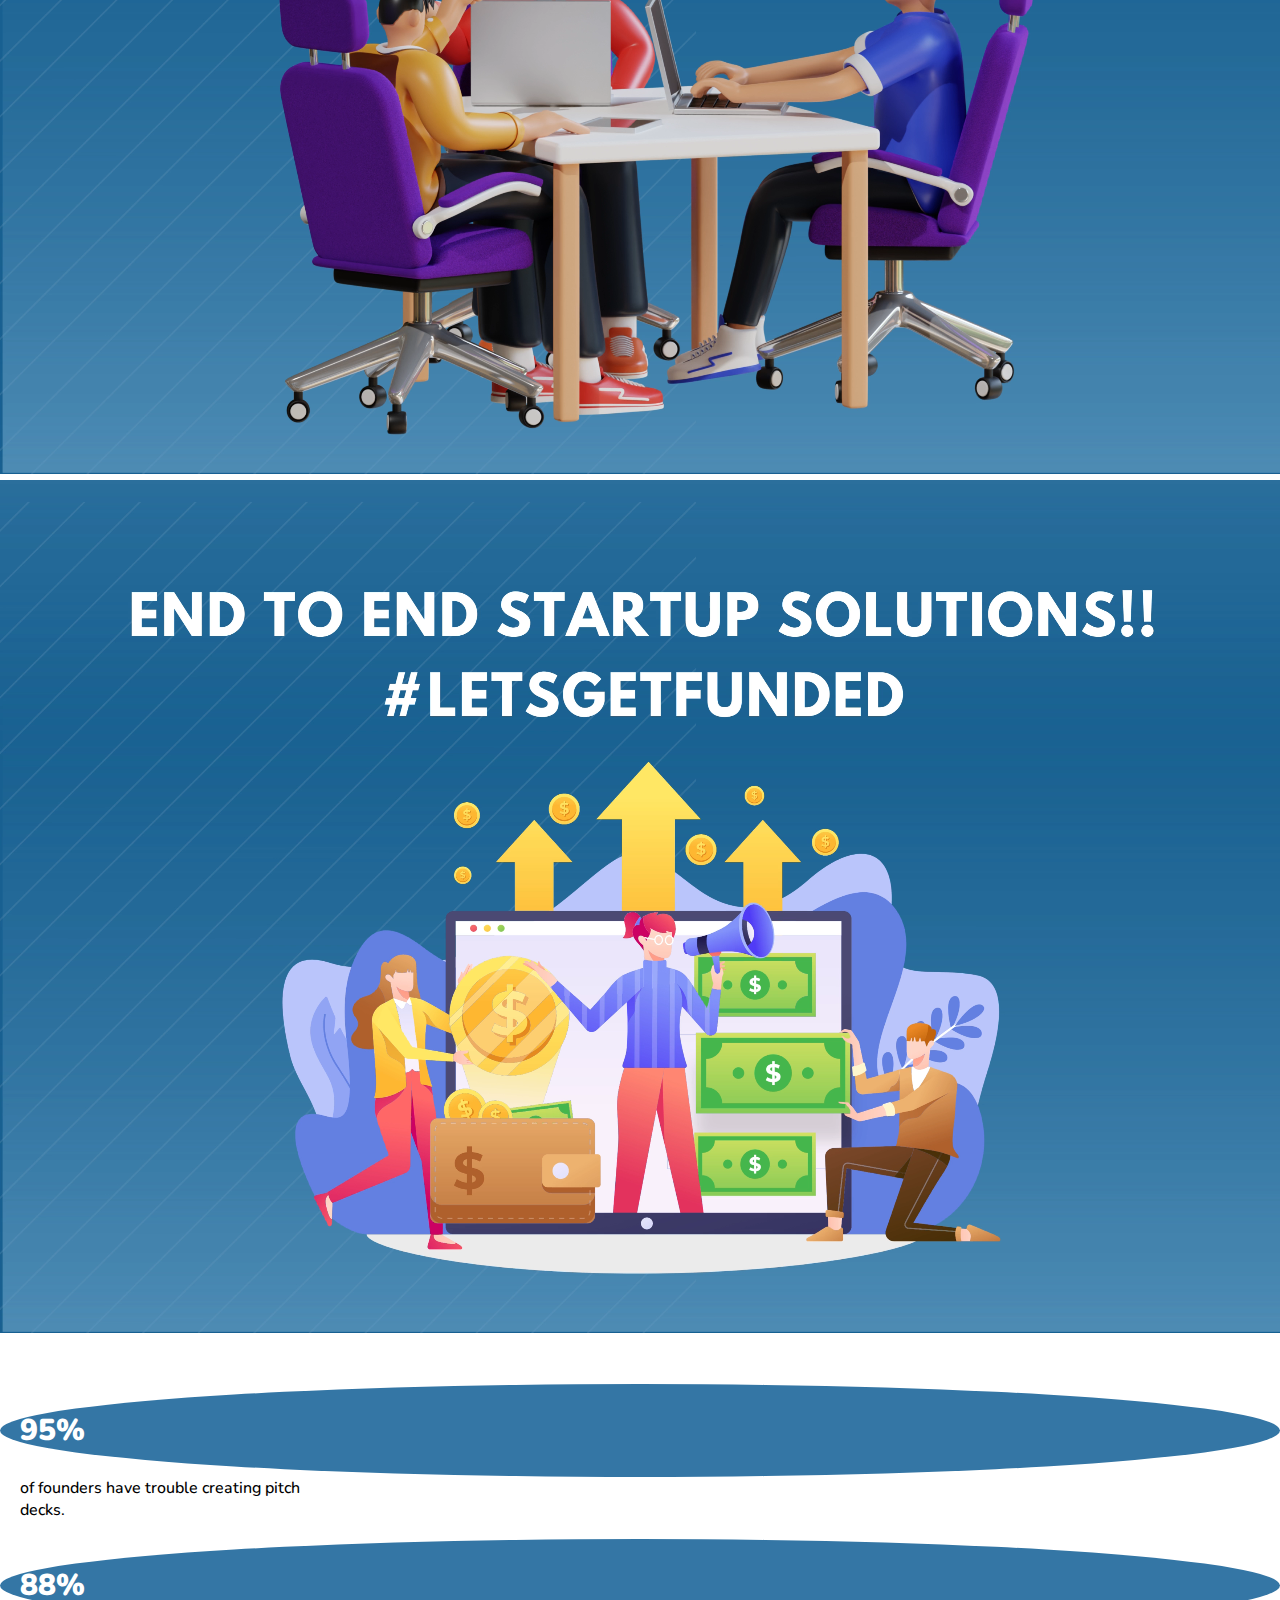
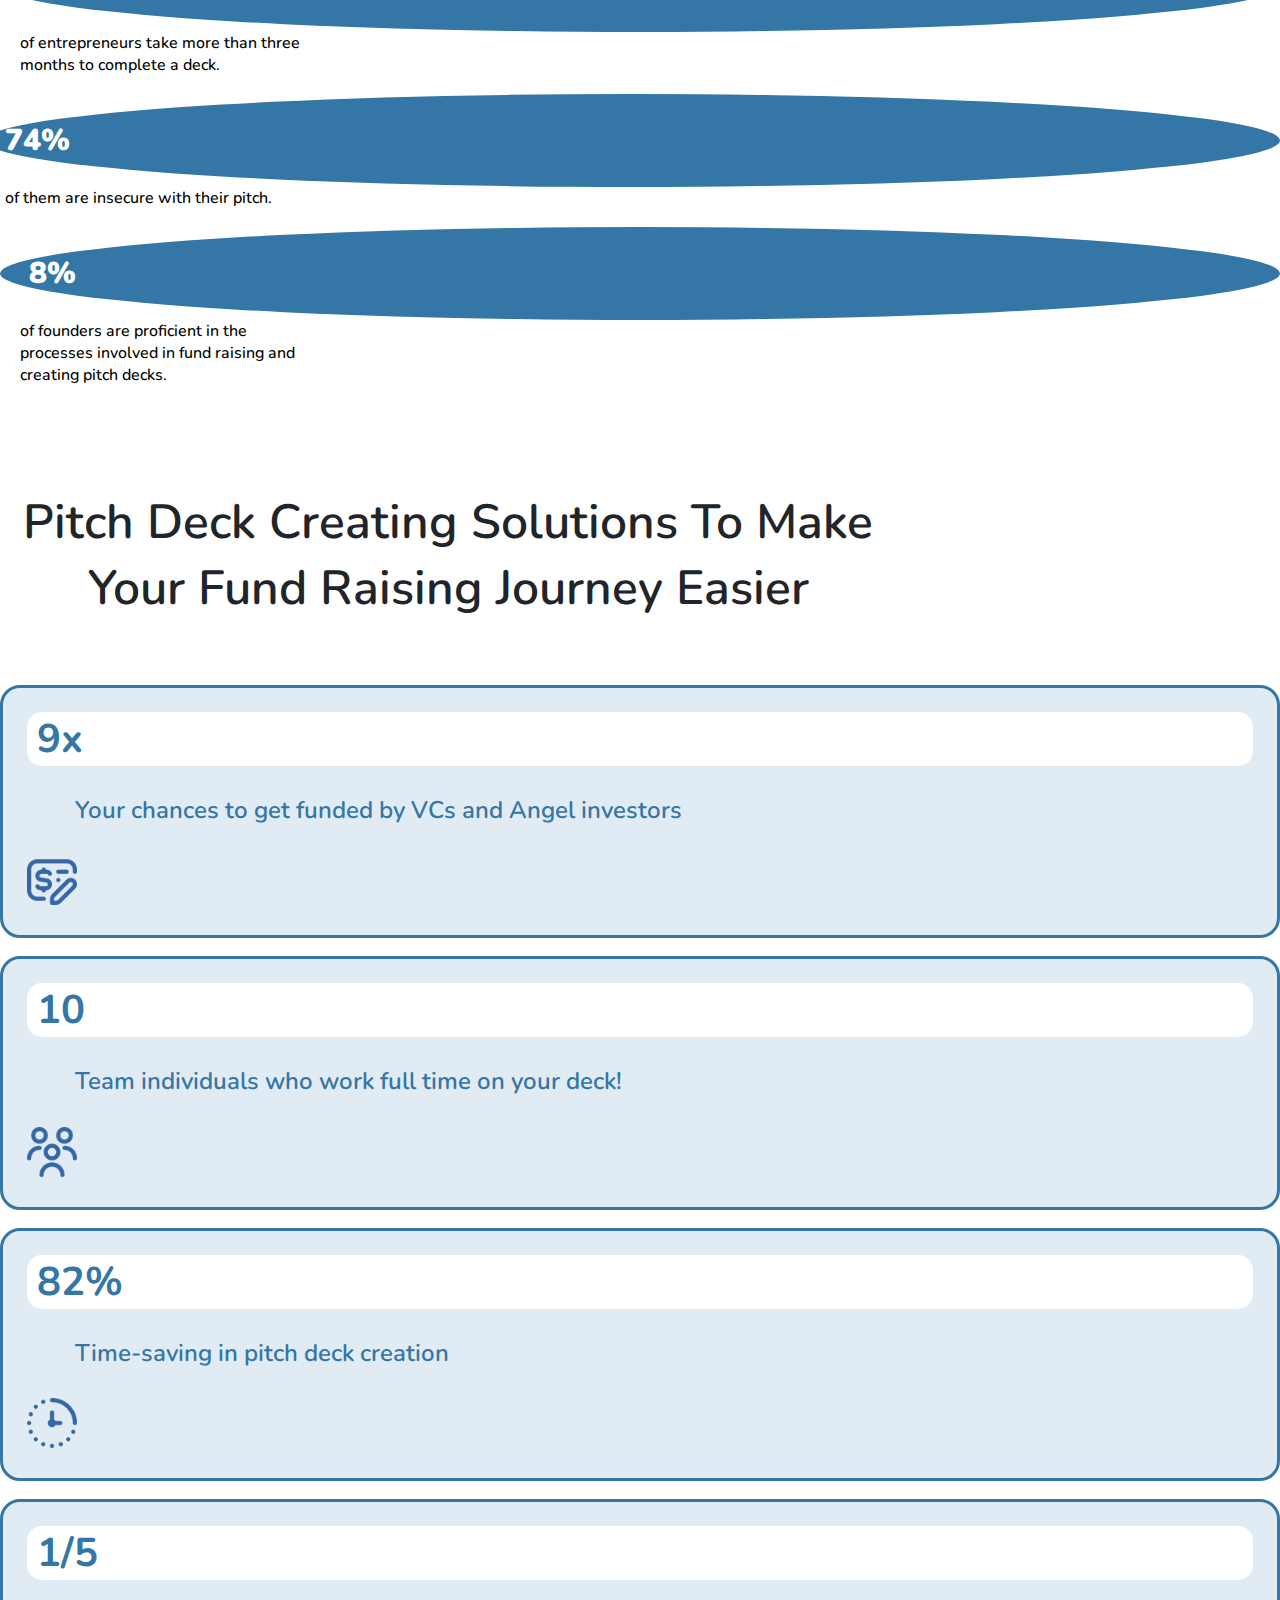
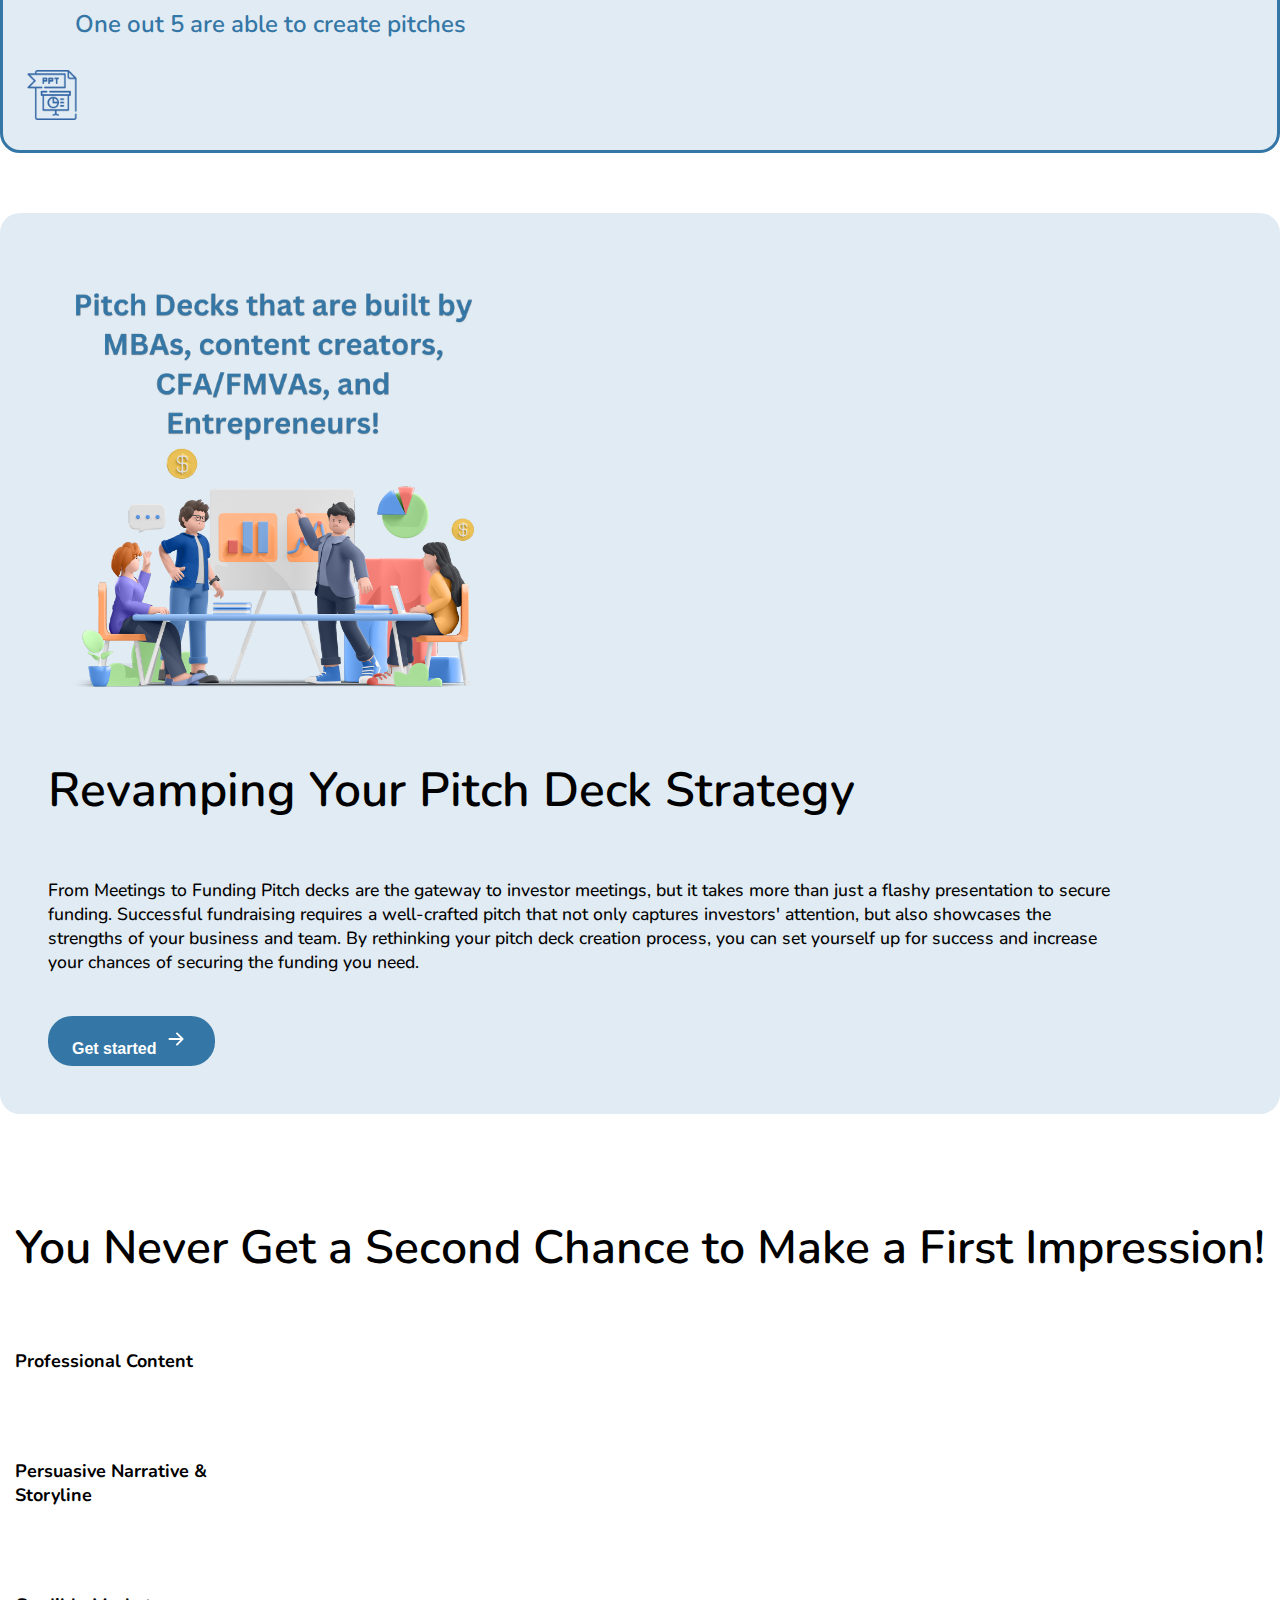
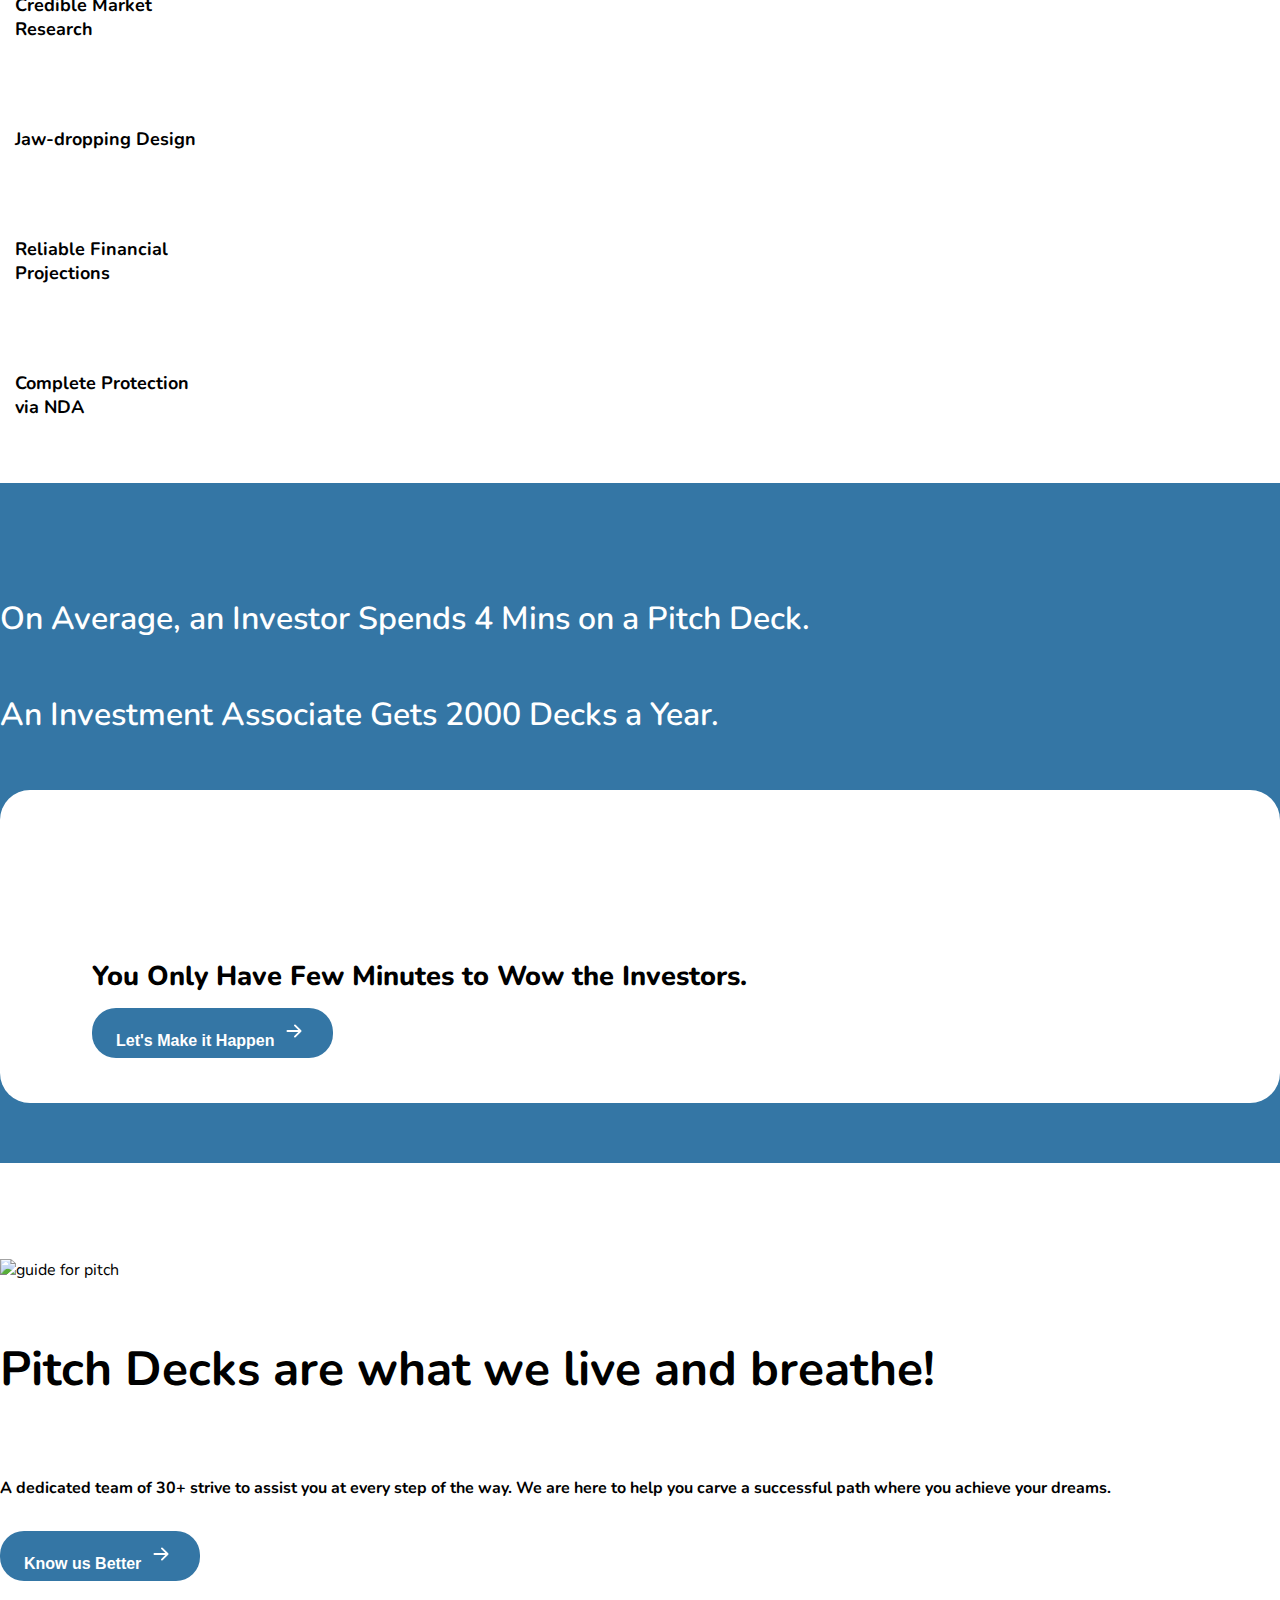
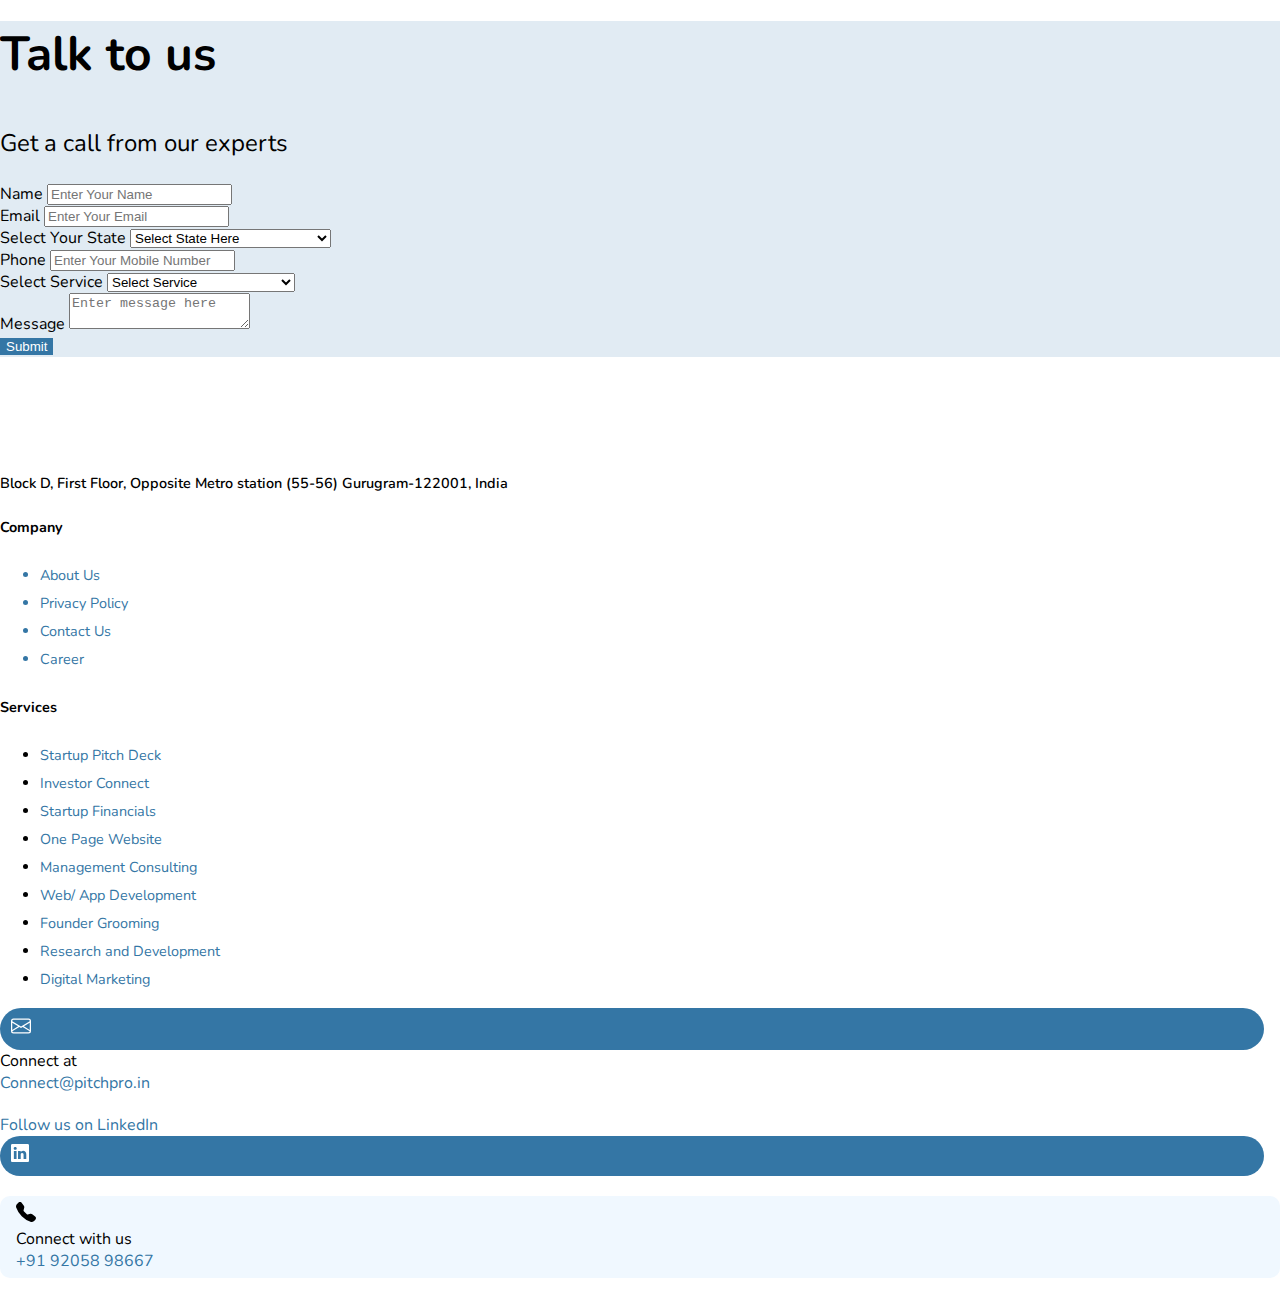
==== commit 996c0819: "light house" ====
--- a/index.html
+++ b/index.html
@@ -82,7 +82,7 @@
           </label>  
           <div class="navigation-panel">
             <dic class="text-center">
-              <a href="/index.html"><img class="navigation-logo-img" src="assets/pitchProLogo.svg"></a>
+              <a href="/index.html" title="home navigation"><img class="navigation-logo-img" src="assets/pitchProLogo.svg" alt="navigation to home"></a>
             </dic>
             <!-- <video autoplay muted loop class="dropdown-video">
               <source src="assets/side-menu.mp4" loading="lazy" type="video/mp4">
@@ -93,10 +93,10 @@
                 <path d="M16 8A8 8 0 1 1 0 8a8 8 0 0 1 16 0zM5.354 4.646a.5.5 0 1 0-.708.708L7.293 8l-2.647 2.646a.5.5 0 0 0 .708.708L8 8.707l2.646 2.647a.5.5 0 0 0 .708-.708L8.707 8l2.647-2.646a.5.5 0 0 0-.708-.708L8 7.293 5.354 4.646z"/>
               </svg>
             </label>  -->
-            <ul class="list-unstyled menu-list-style list-menu-mobile">
-              <li><a href="index.html" title="Pitch pro home page">Home</a></li>
-              <li><a href="about-us.html#about" title="Pitch pro about page">About Us</a></li>
-            <li class="d-block services-dropdown-con">
+            <div class="list-unstyled menu-list-style list-menu-mobile">
+              <div><a href="index.html" title="Pitch pro home page">Home</a></div>
+              <div><a href="about-us.html#about" title="Pitch pro about page">About Us</a></li>
+              <div class="d-block services-dropdown-con">
               <input type="checkbox" class="d-none" id="service-dropdown-id-mob" value="0" >
               <label for="service-dropdown-id-mob">
                 Services
@@ -118,13 +118,13 @@
                 <a class="services-dropdown-list" href="services.html#research-development">Research and Development</a>
                 <a class="services-dropdown-list" href="services.html#digital-marketing">Digital Marketing</a>
               </div>
-            </li>
+            </div>
             <a href="about-us.html" title="Page about why we?"><li>Why we?</li></a>
             <a href="carrers.html" title="Page about Career"><li>Career</li></a>
-            <li class="contact">
+            <div class="contact">
                 <a class="btn btn-primary primary-color" title="Page about Contact us" href="contact-us.html">Contact Us</a>
-            </li>
-            </ul>
+            </div>
+          </div>
           </div>
         </nav>
         </div>
@@ -264,7 +264,7 @@
 
     <section class="funding-section-info">
       <div class="container">
-         <h2 class="funding-title m-lg-auto">Pitch deck Creating Solutions To Make Your Fund Raising Journey Easier</h2>
+         <h2 class="funding-title m-lg-auto">Pitch Deck Creating Solutions To Make Your Fund Raising Journey Easier</h2>
          <div class="funding-cards-con">
            <div class="row">
             <div class="col-lg-6 pb-3 pb-lg-0">
@@ -272,7 +272,7 @@
                   <h3>9x</h3>
                   <h4 class="funding-card-title">Your chances to get funded by VCs and Angel investors</h4>
                   <div class="funding-img-con">
-                    <img class="funding-img" alt="fund img" src="assets/home/icons/money-check-edit.png">
+                    <img class="funding-img" alt="fund img" height="50px" width="50px" src="assets/home/icons/money-check-edit.png">
                   </div>
                 </div>
             </div>
@@ -282,7 +282,7 @@
                   <h4 class="funding-card-title">
                     Team individuals who work full time on your deck!</h4>
                   <div class="funding-img-con">
-                    <img class="funding-img" alt="fund img" src="assets/home/icons/users-alt.png">
+                    <img class="funding-img" alt="fund img" height="50px" width="50px" src="assets/home/icons/users-alt.png">
                   </div>
                 </div>
             </div>
@@ -292,7 +292,7 @@
                 <h4 class="funding-card-title">
                   Time-saving in pitch deck creation</h4>
                 <div class="funding-img-con">
-                  <img class="funding-img" alt="fund img" src="assets/home/icons/time-quarter-past.png">
+                  <img class="funding-img" alt="fund img" height="50px" width="50px" src="assets/home/icons/time-quarter-past.png">
                 </div>
               </div>
           </div>
@@ -428,7 +428,7 @@
         <div class="container">
           <div class="row flex-lg-row-reverse">
             <div class="col-lg-5 text-center text-lg-start pb-5 pb-lg-0">
-              <img class="w-100 w-xl-100" src="assets/pitch-raise-money.svg" alt="guide for pitch">
+              <img class="w-100 w-xl-100" height="100%" width="100%" src="assets/pitch-raise-money.svg" alt="guide for pitch">
             </div>
              <div class="col-lg-7">
                 <h4 class="live-breath-heading w-lg-75">
@@ -446,7 +446,6 @@
                       </svg>
                     </button>
                   </a>
-                  
                 </div>
 <!--                 
                 <h2 class="featured-in">Featured In</h2>
@@ -658,7 +657,7 @@
           </div>
       </div>
     
-     <a class="wa-us-container" href="https://wa.me/919205898667?textHi%20Team%20PitchPro!%0A%0AI%20am%20an%20entrepreneur%20and%20I%20am%20looking%20forward%20to%20know%20more%20about%20your%20services!">
+     <a class="wa-us-container" href="https://wa.me/919205898667?textHi%20Team%20PitchPro!%0A%0AI%20am%20an%20entrepreneur%20and%20I%20am%20looking%20forward%20to%20know%20more%20about%20your%20services!" aria-label="whatapp link to text">
       <div class="wa-us-call">
         <svg xmlns="http://www.w3.org/2000/svg" width="30" height="30" fill="#4fce50" class="bi bi-whatsapp" viewBox="0 0 16 16">
           <path d="M13.601 2.326A7.854 7.854 0 0 0 7.994 0C3.627 0 .068 3.558.064 7.926c0 1.399.366 2.76 1.057 3.965L0 16l4.204-1.102a7.933 7.933 0 0 0 3.79.965h.004c4.368 0 7.926-3.558 7.93-7.93A7.898 7.898 0 0 0 13.6 2.326zM7.994 14.521a6.573 6.573 0 0 1-3.356-.92l-.24-.144-2.494.654.666-2.433-.156-.251a6.56 6.56 0 0 1-1.007-3.505c0-3.626 2.957-6.584 6.591-6.584a6.56 6.56 0 0 1 4.66 1.931 6.557 6.557 0 0 1 1.928 4.66c-.004 3.639-2.961 6.592-6.592 6.592zm3.615-4.934c-.197-.099-1.17-.578-1.353-.646-.182-.065-.315-.099-.445.099-.133.197-.513.646-.627.775-.114.133-.232.148-.43.05-.197-.1-.836-.308-1.592-.985-.59-.525-.985-1.175-1.103-1.372-.114-.198-.011-.304.088-.403.087-.088.197-.232.296-.346.1-.114.133-.198.198-.33.065-.134.034-.248-.015-.347-.05-.099-.445-1.076-.612-1.47-.16-.389-.323-.335-.445-.34-.114-.007-.247-.007-.38-.007a.729.729 0 0 0-.529.247c-.182.198-.691.677-.691 1.654 0 .977.71 1.916.81 2.049.098.133 1.394 2.132 3.383 2.992.47.205.84.326 1.129.418.475.152.904.129 1.246.08.38-.058 1.171-.48 1.338-.943.164-.464.164-.86.114-.943-.049-.084-.182-.133-.38-.232z"/>
--- a/styles/common/common.css
+++ b/styles/common/common.css
@@ -25,11 +25,11 @@
 .menu-items li{
     color: #3476a5;
 }
-.menu-list-style li{
+.menu-list-style div{
     padding: 5px 15px;
     cursor: pointer;
 }
-.list-menu-mobile.menu-list-style li{
+.list-menu-mobile.menu-list-style div{
     padding: 15px 15px;
     color: #fff;
 }
@@ -153,17 +153,16 @@
     width: 60%;
     border-bottom: 1px solid #3476a5;
 }
-.list-menu-mobile.menu-list-style li.contact{
+.list-menu-mobile.menu-list-style div.contact{
     border-bottom: 0px solid;
 }
 .navigation-logo-img{
     margin-left: 5%;
     width: 50%;
 }
-.list-menu-mobile.menu-list-style li{
+.list-menu-mobile.menu-list-style div{
     padding: 15px 15px;
     color: #3476a5;
-    border-bottom: 1px solid;
     font-weight: 800;
 }
 
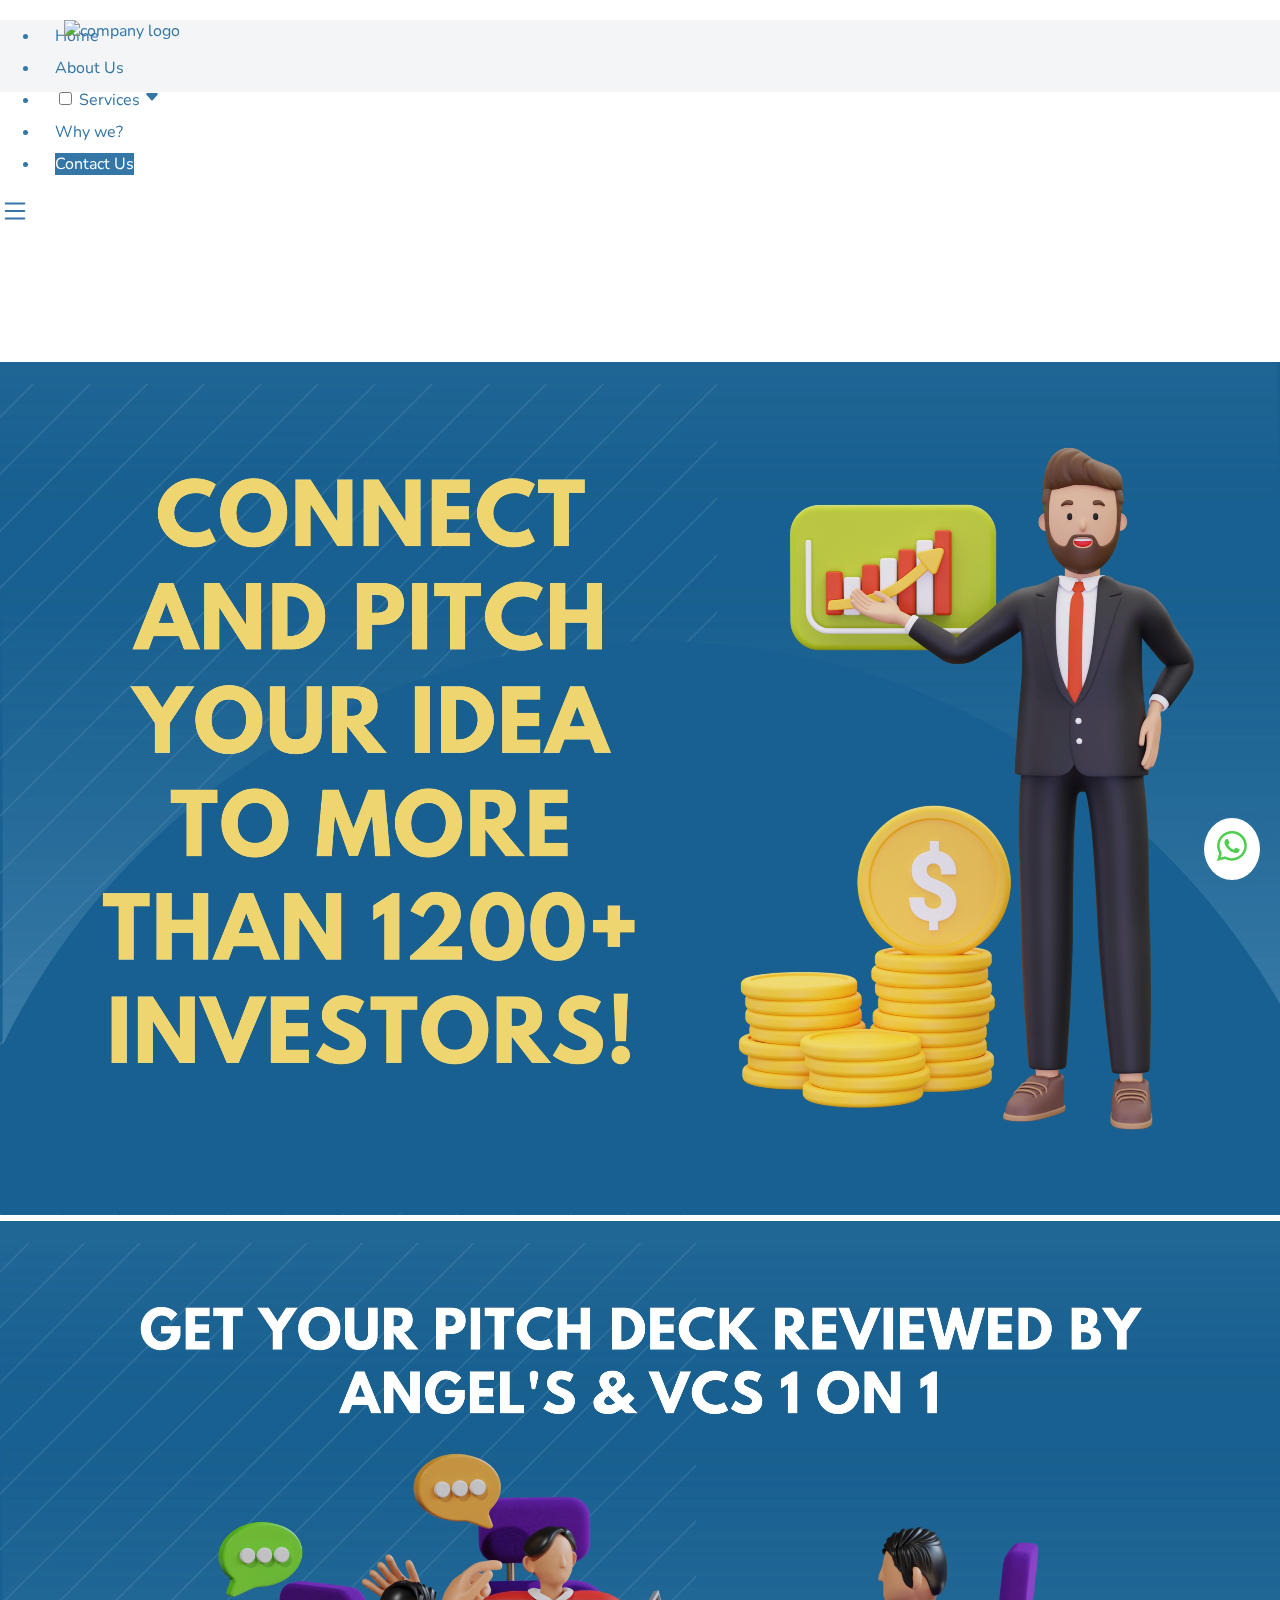
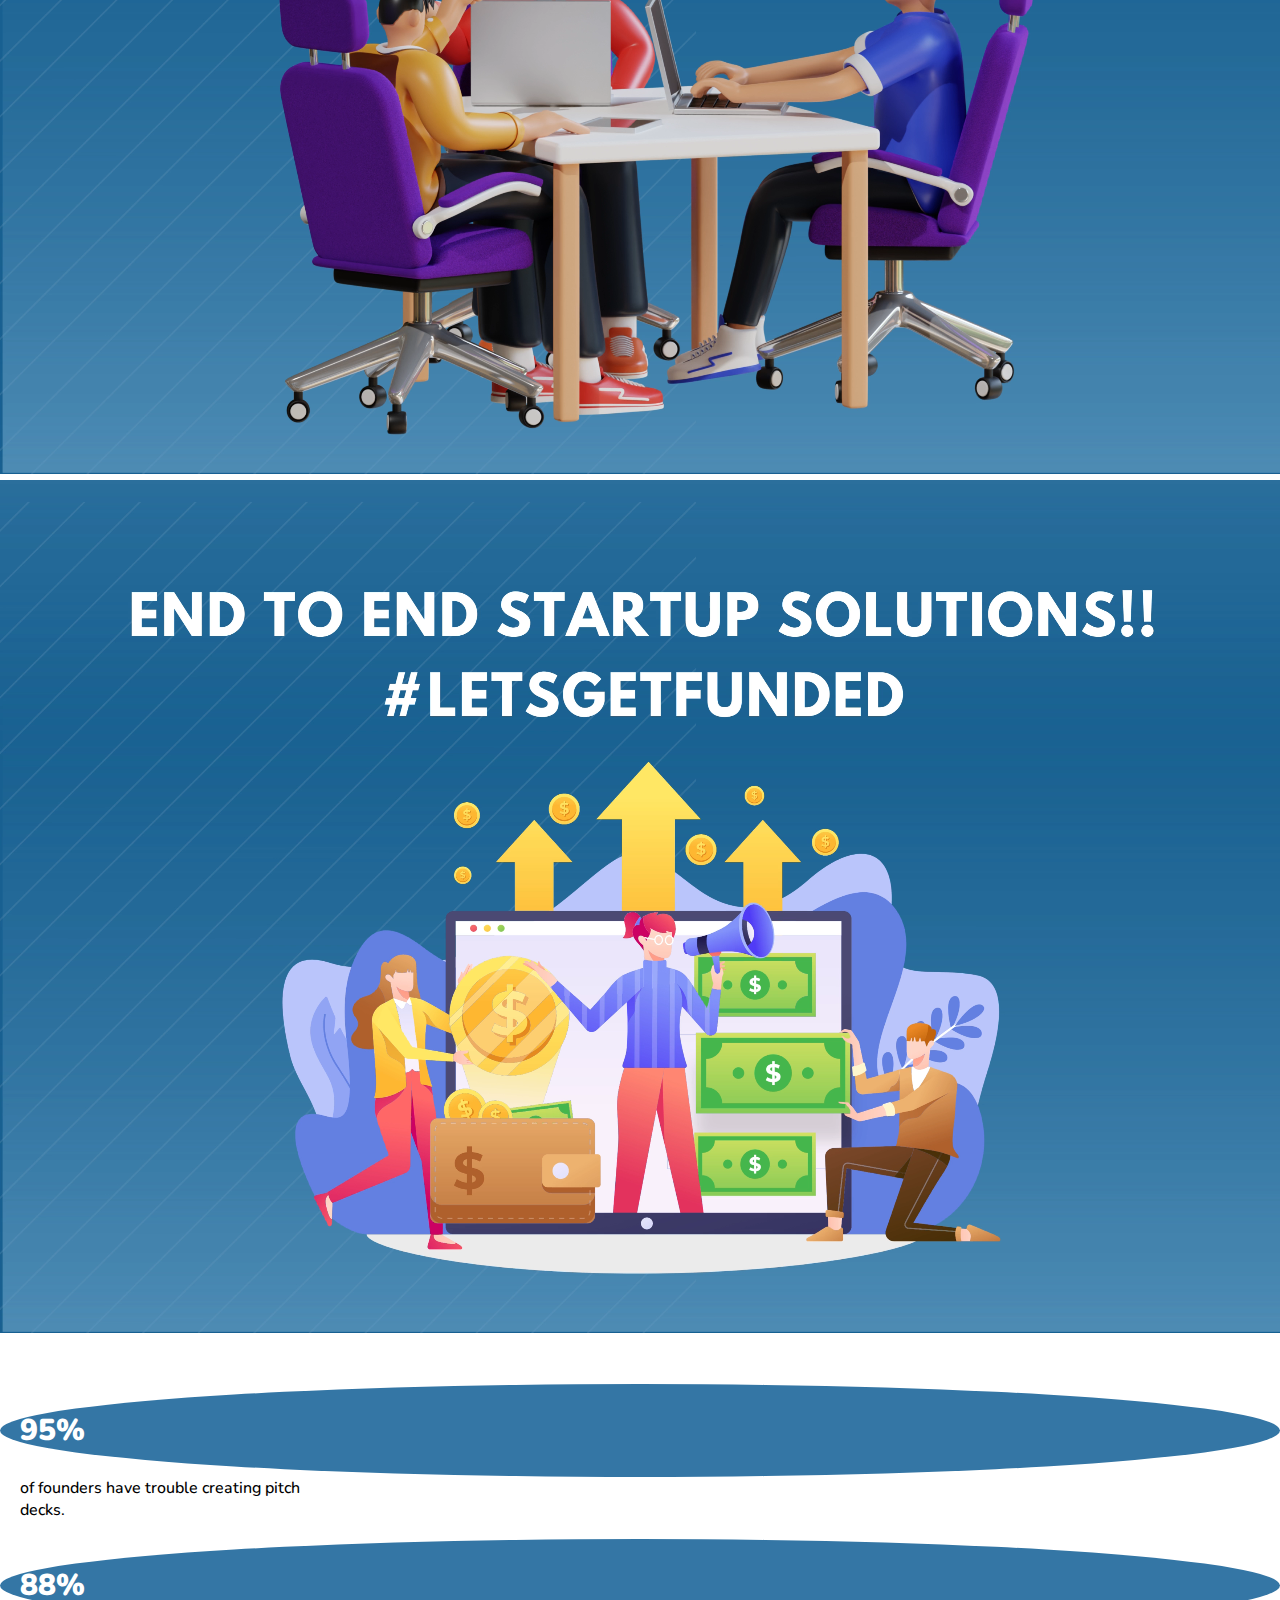
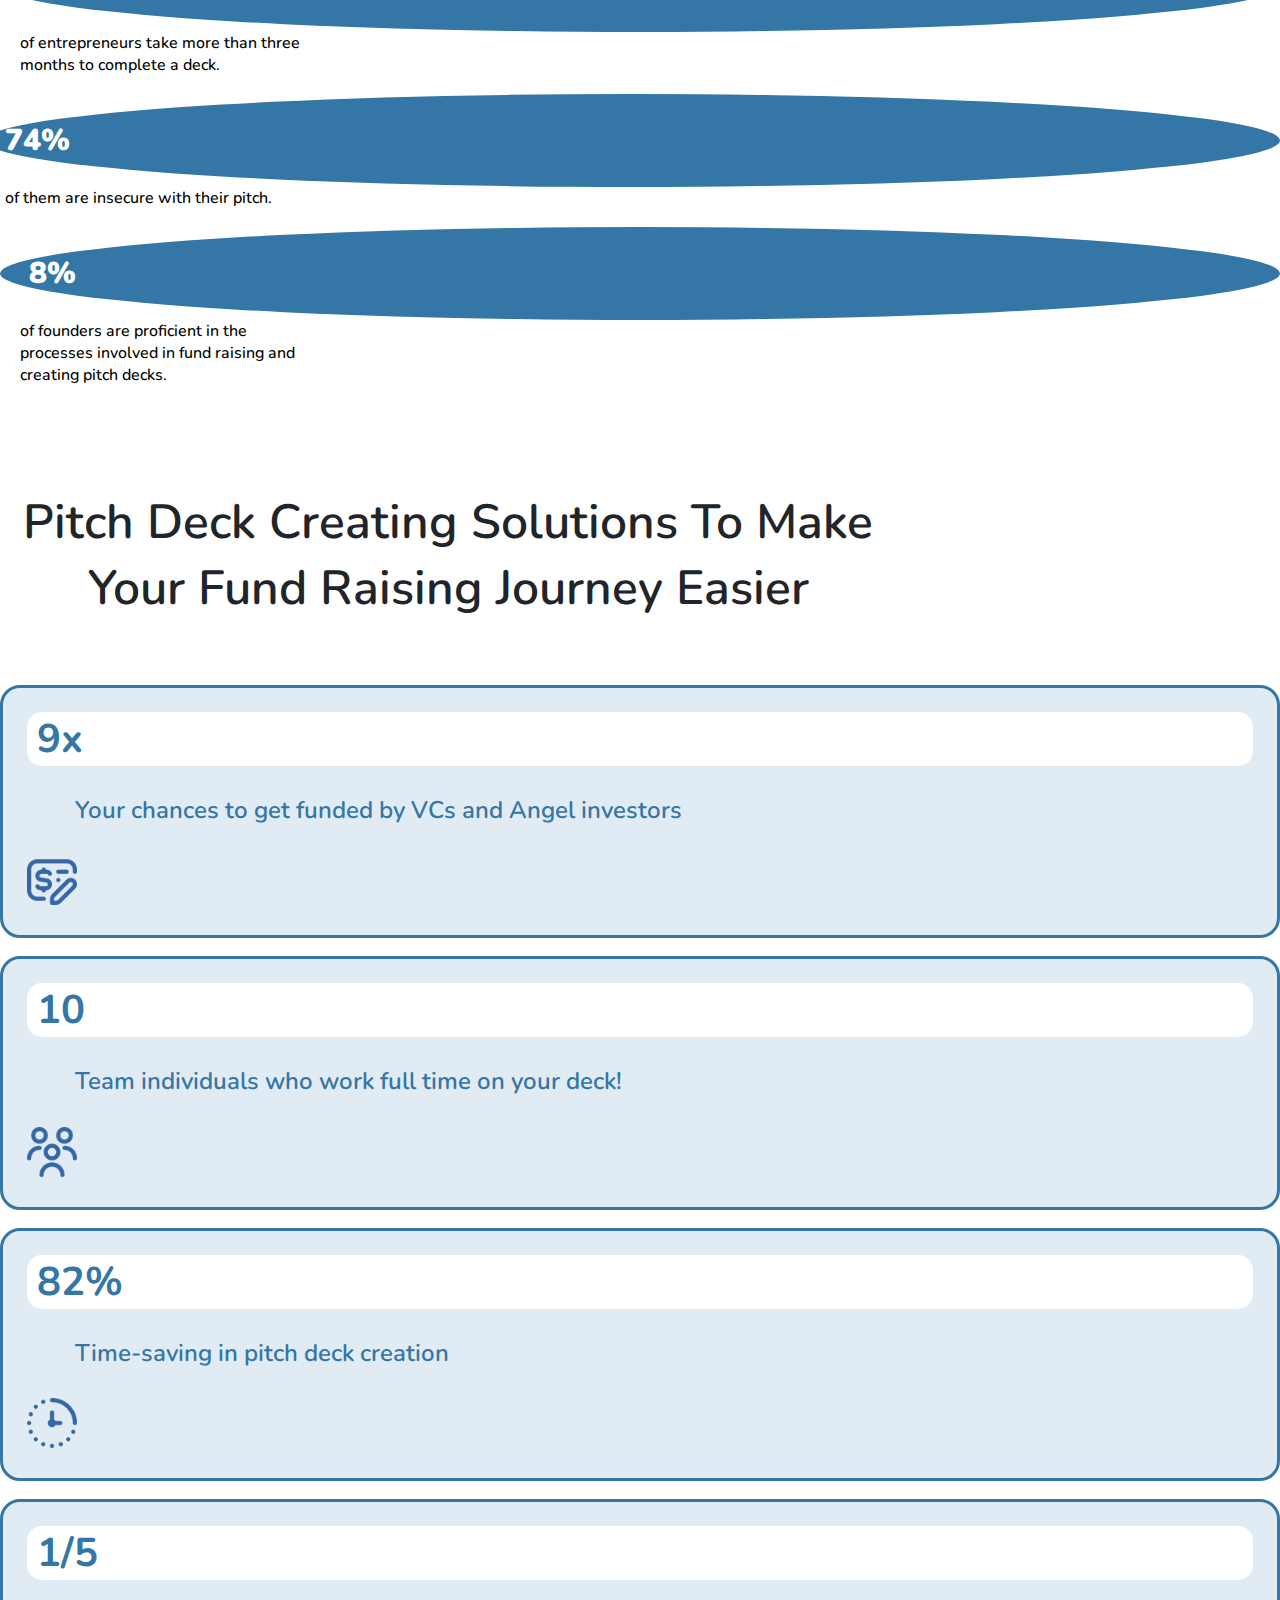
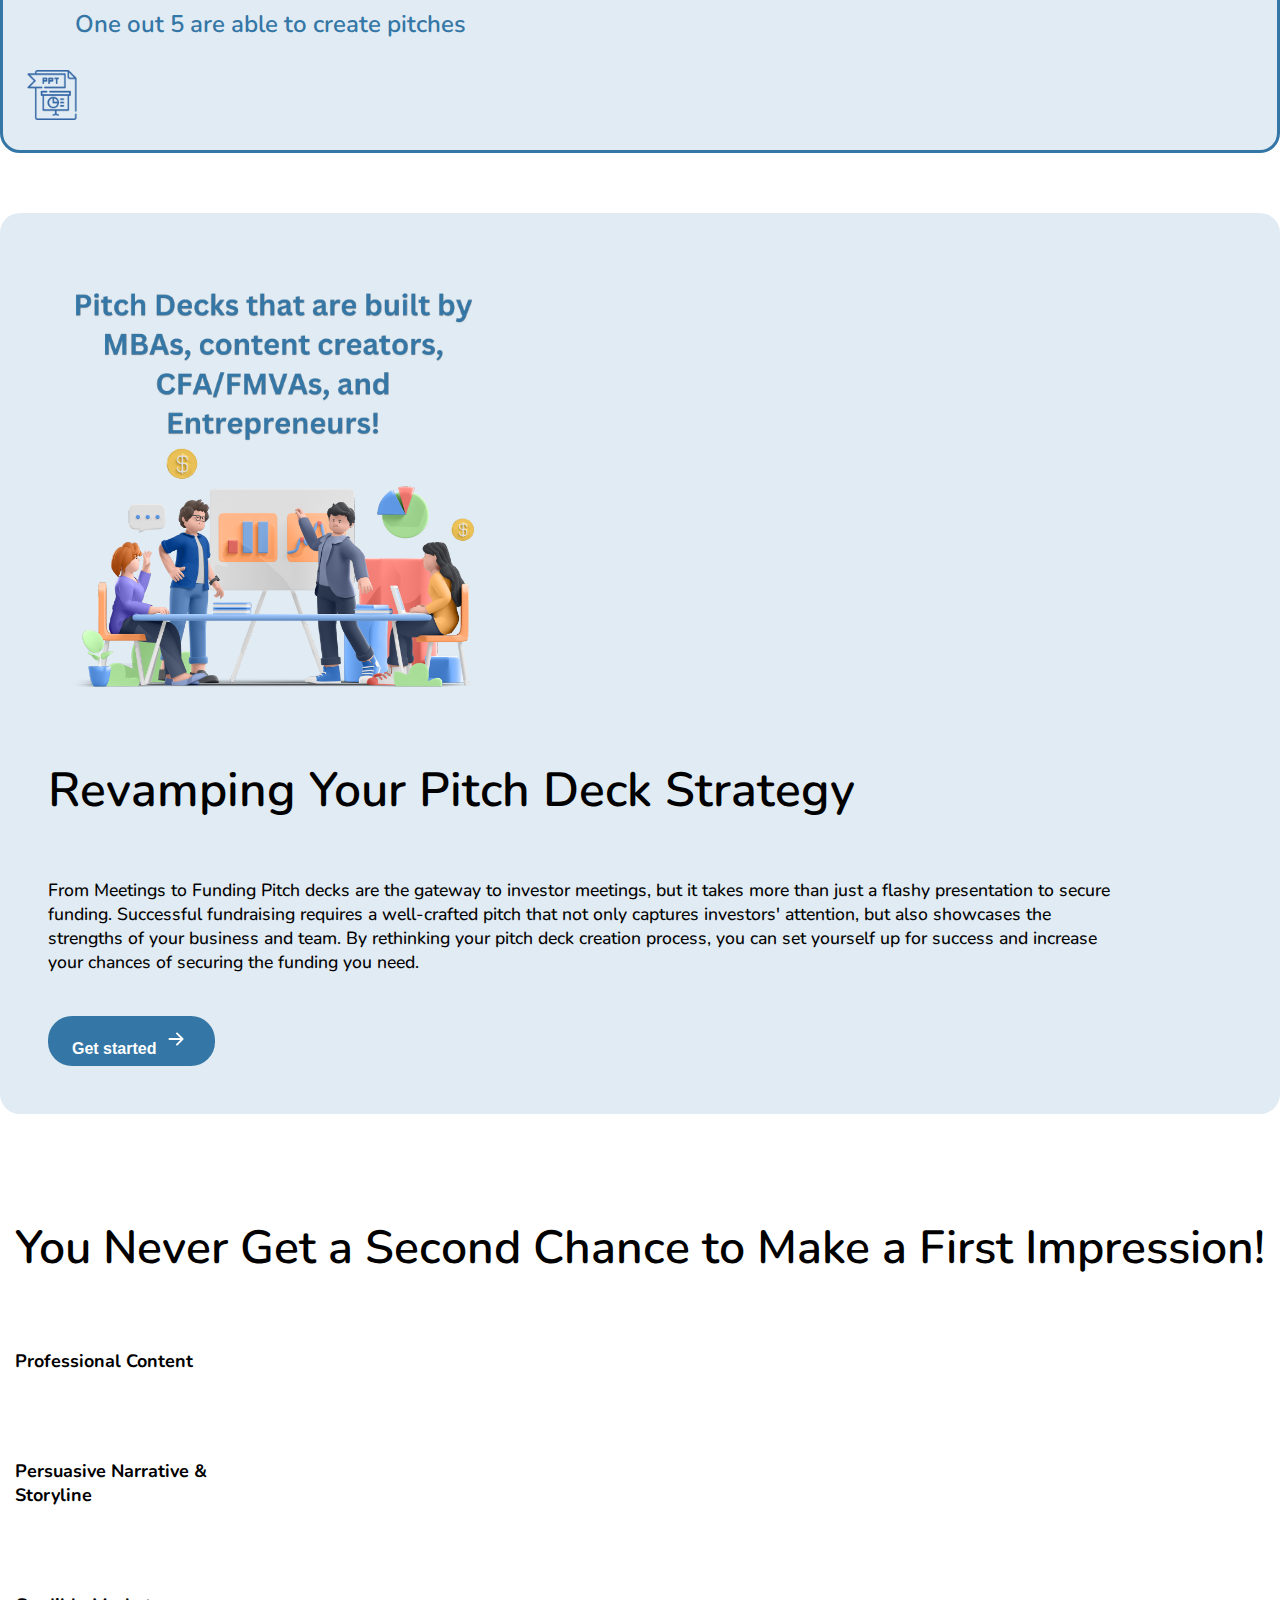
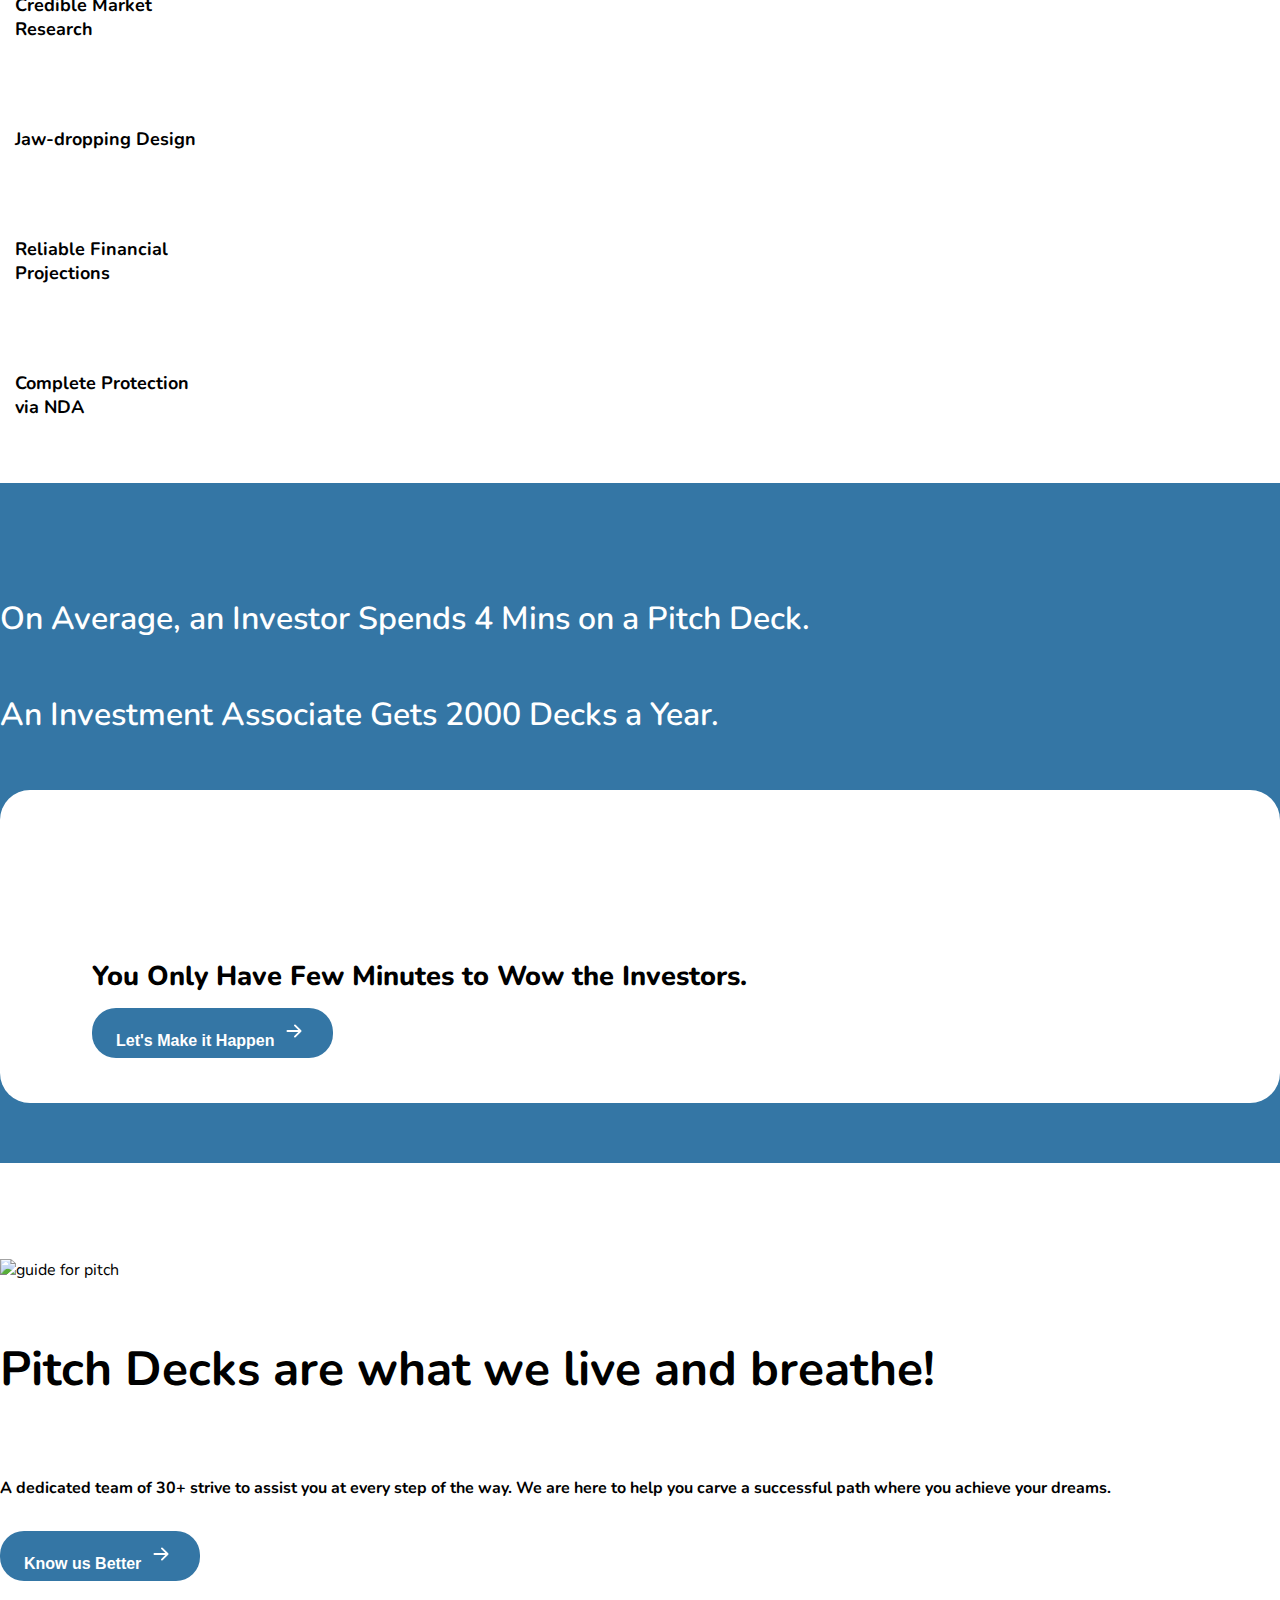
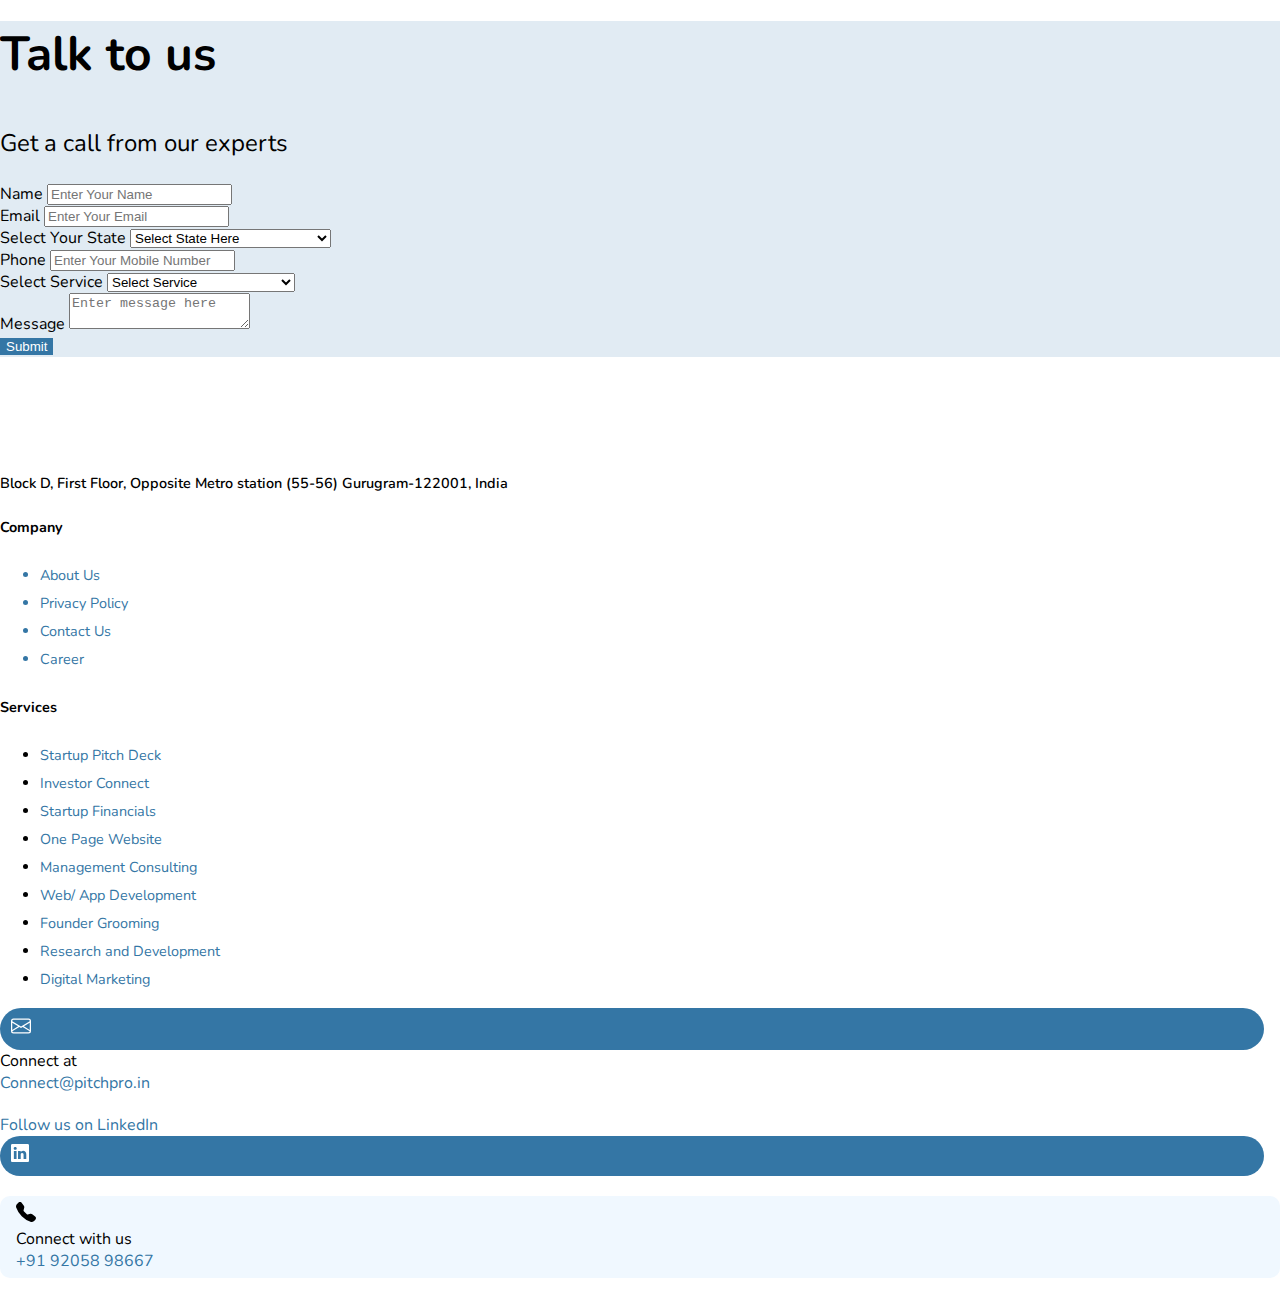
==== commit 6ed01da2: "light house" ====
--- a/index.html
+++ b/index.html
@@ -119,8 +119,8 @@
                 <a class="services-dropdown-list" href="services.html#digital-marketing">Digital Marketing</a>
               </div>
             </div>
-            <a href="about-us.html" title="Page about why we?"><li>Why we?</li></a>
-            <a href="carrers.html" title="Page about Career"><li>Career</li></a>
+            <div><a href="about-us.html" title="Page about why we?">Why we?</a></div>
+            <div><a href="carrers.html" title="Page about Career">Career</a></div>
             <div class="contact">
                 <a class="btn btn-primary primary-color" title="Page about Contact us" href="contact-us.html">Contact Us</a>
             </div>
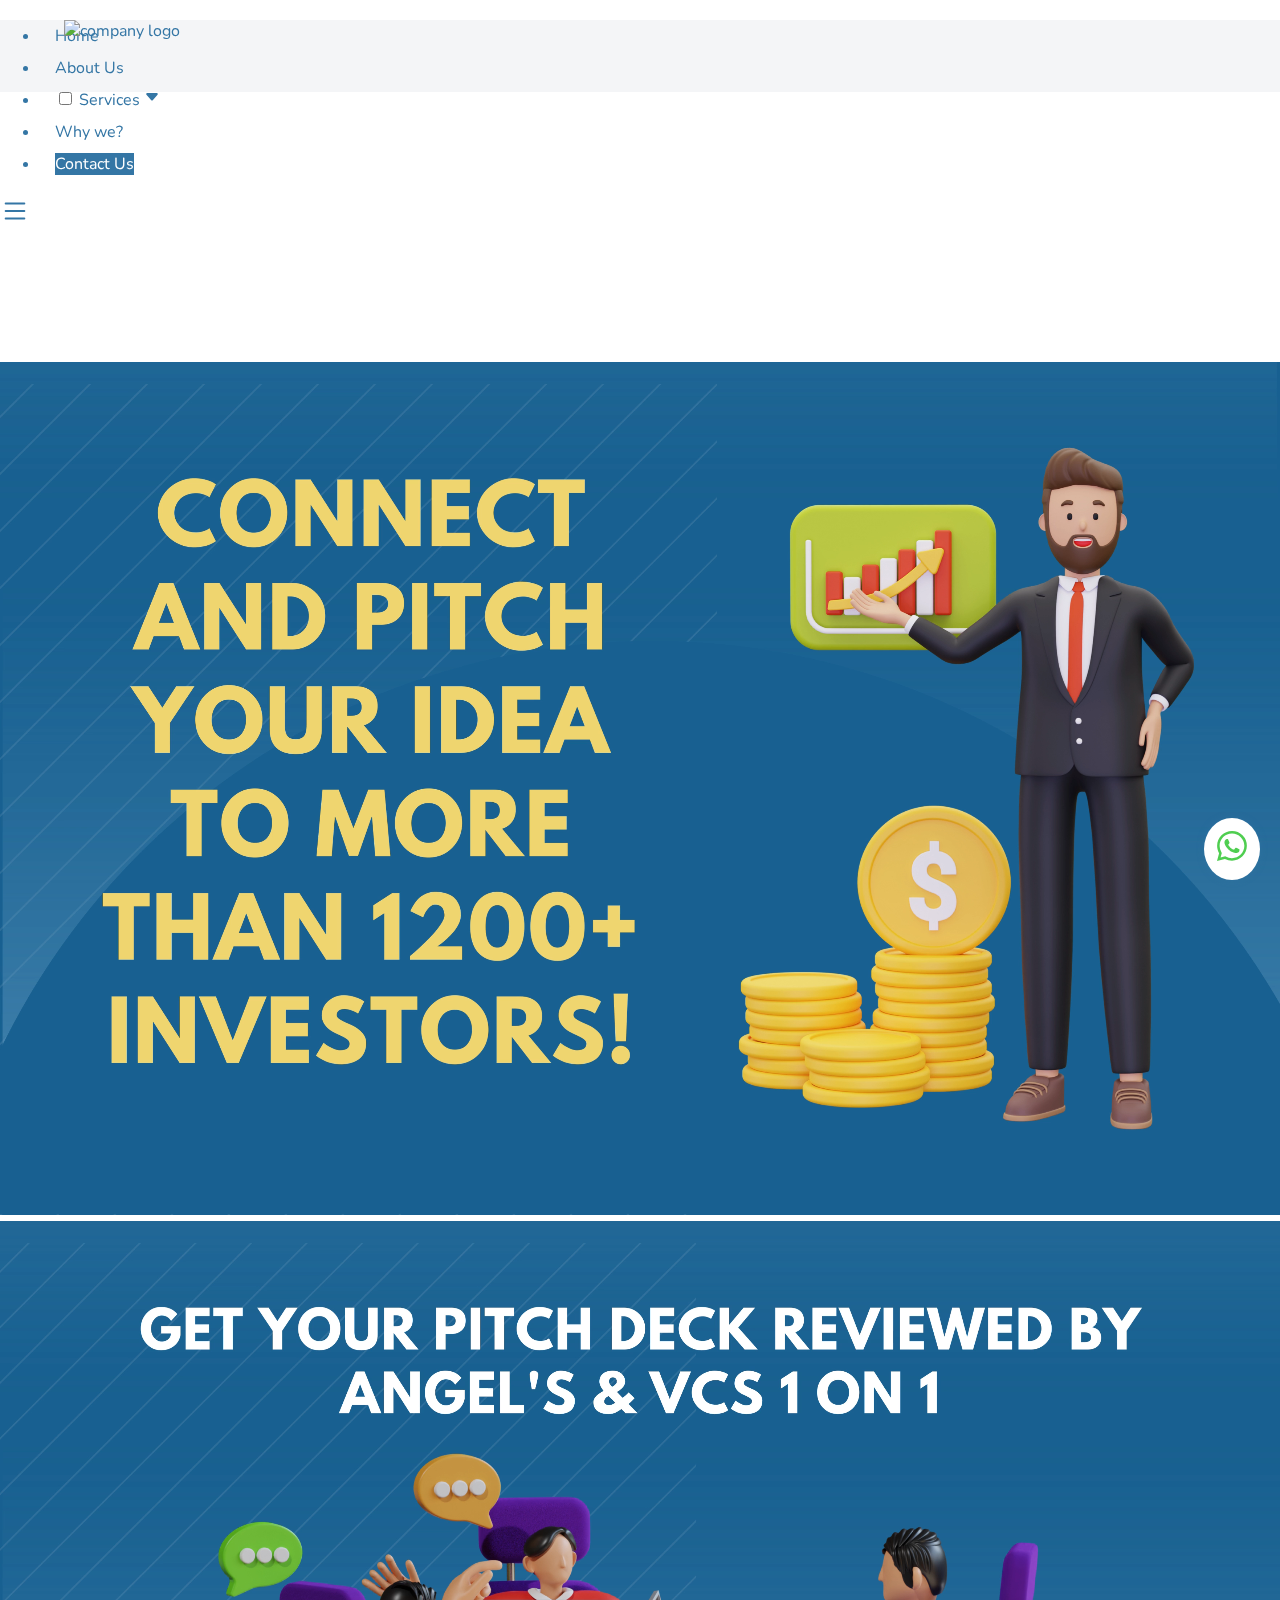
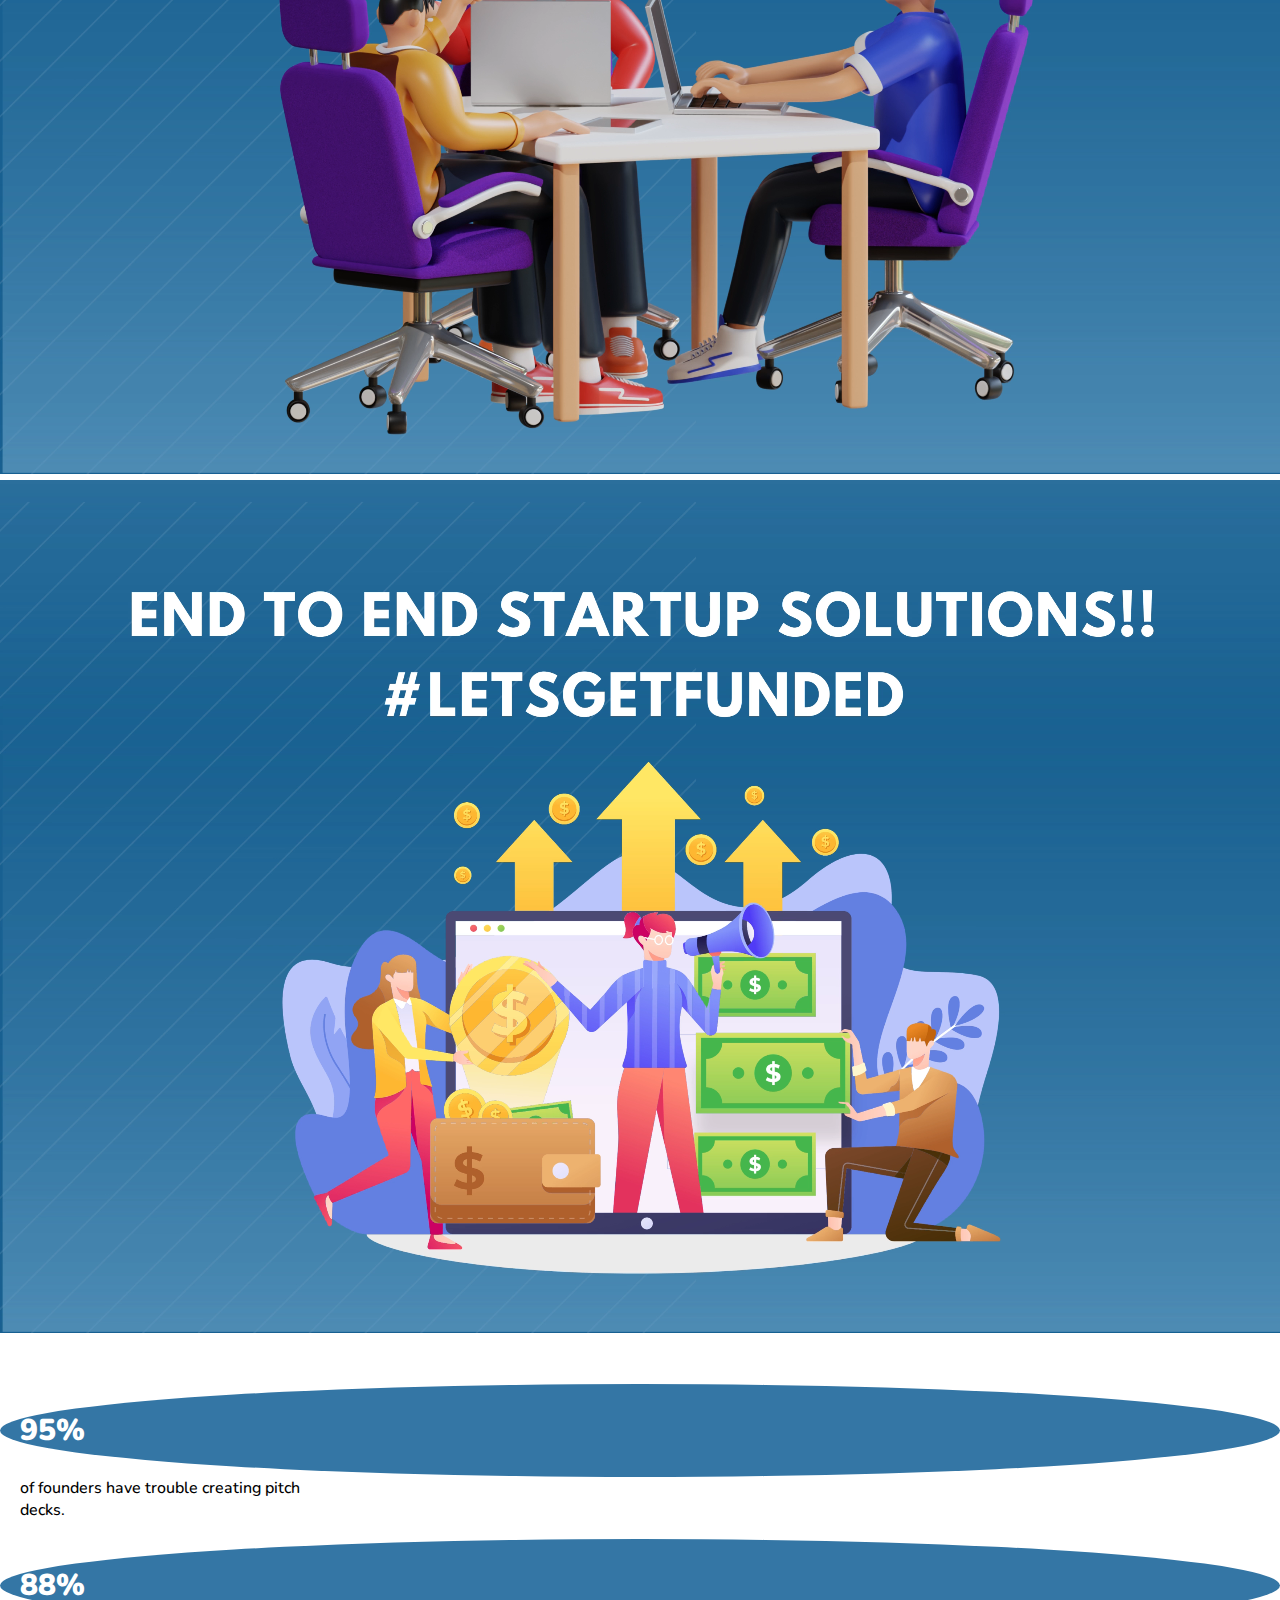
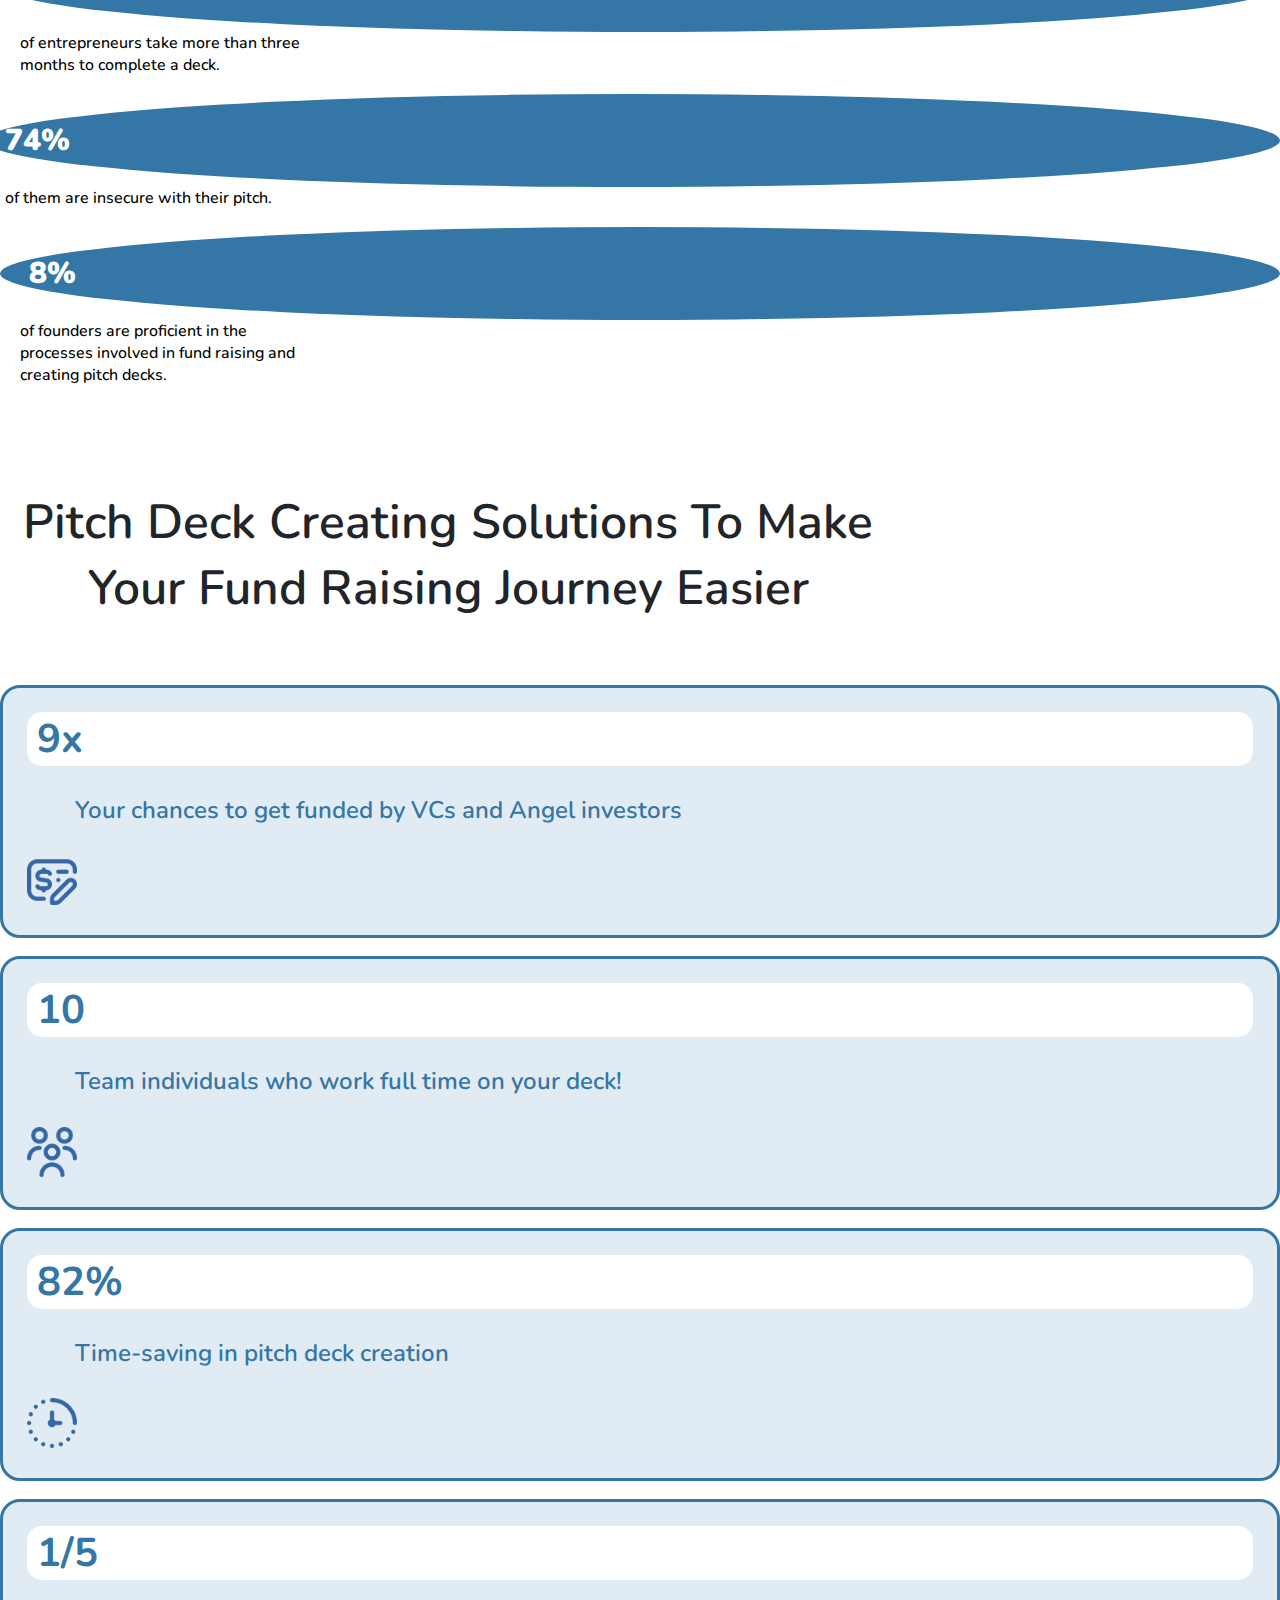
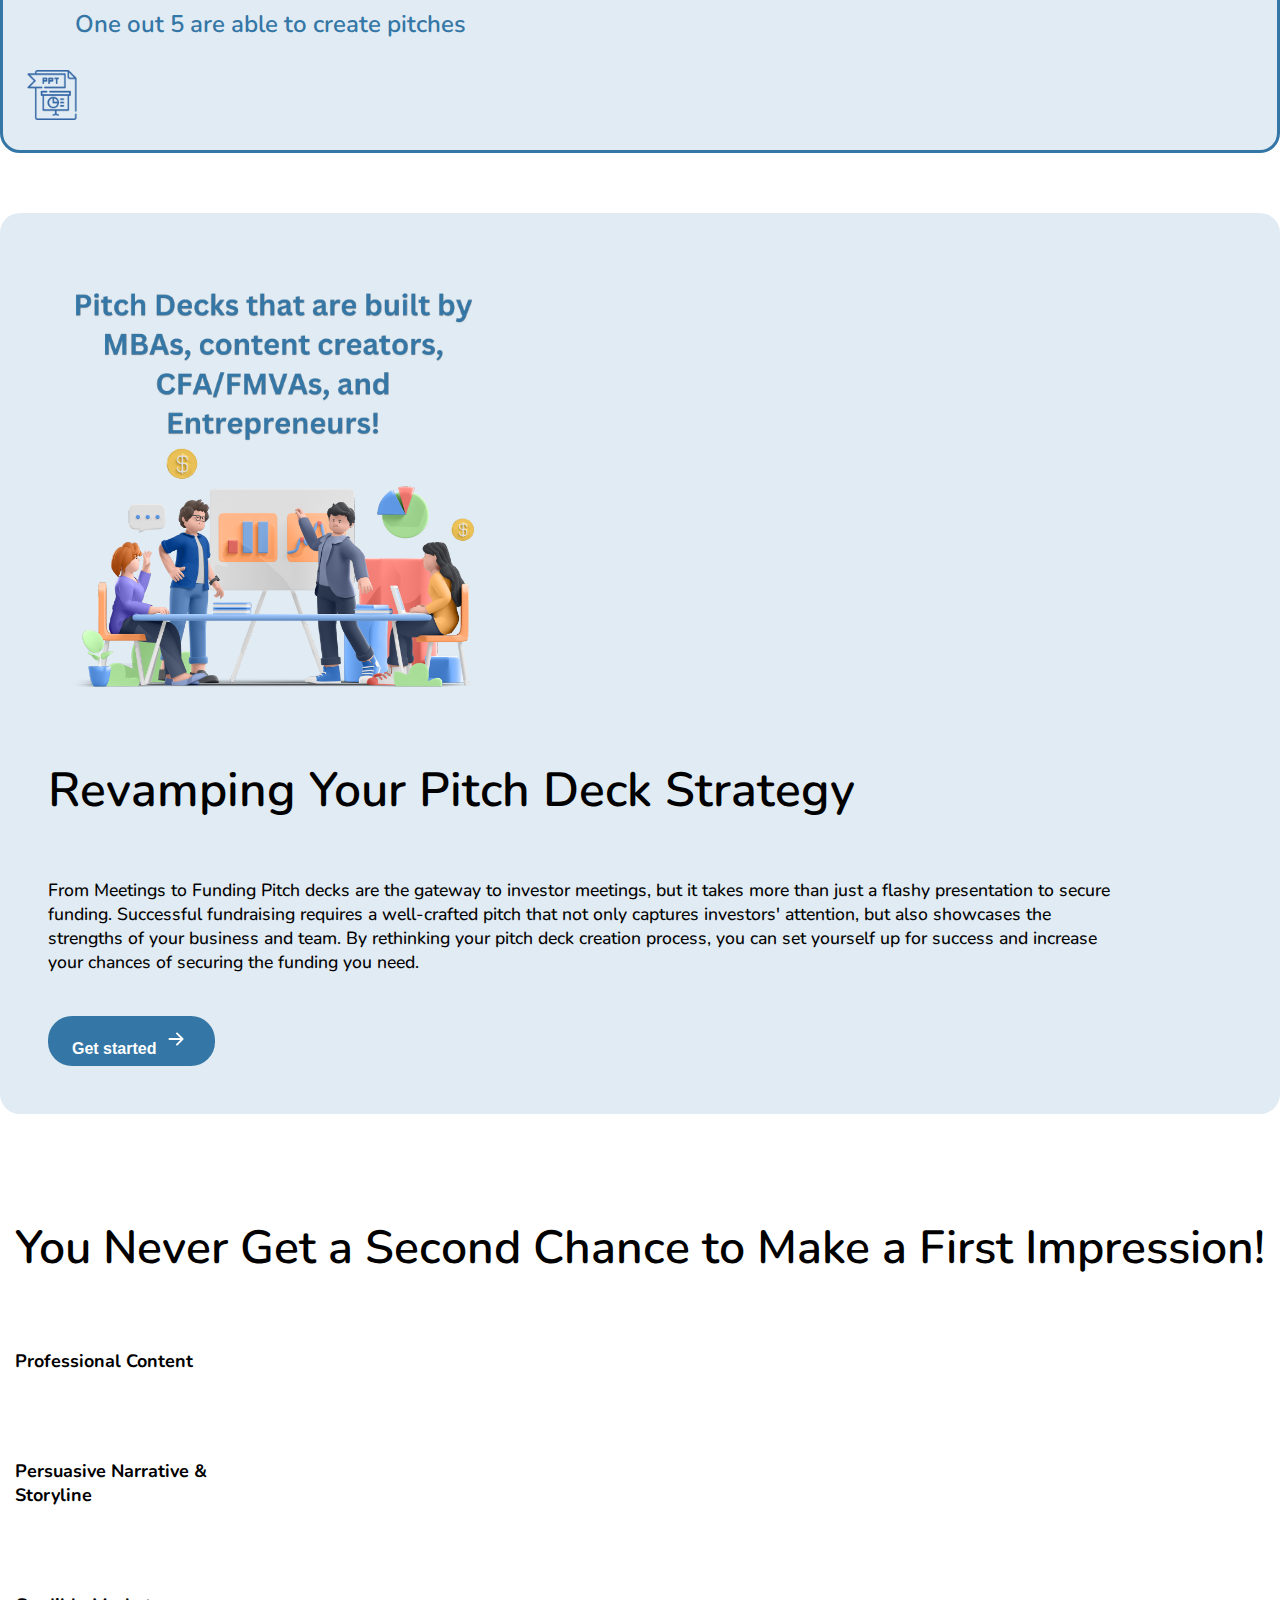
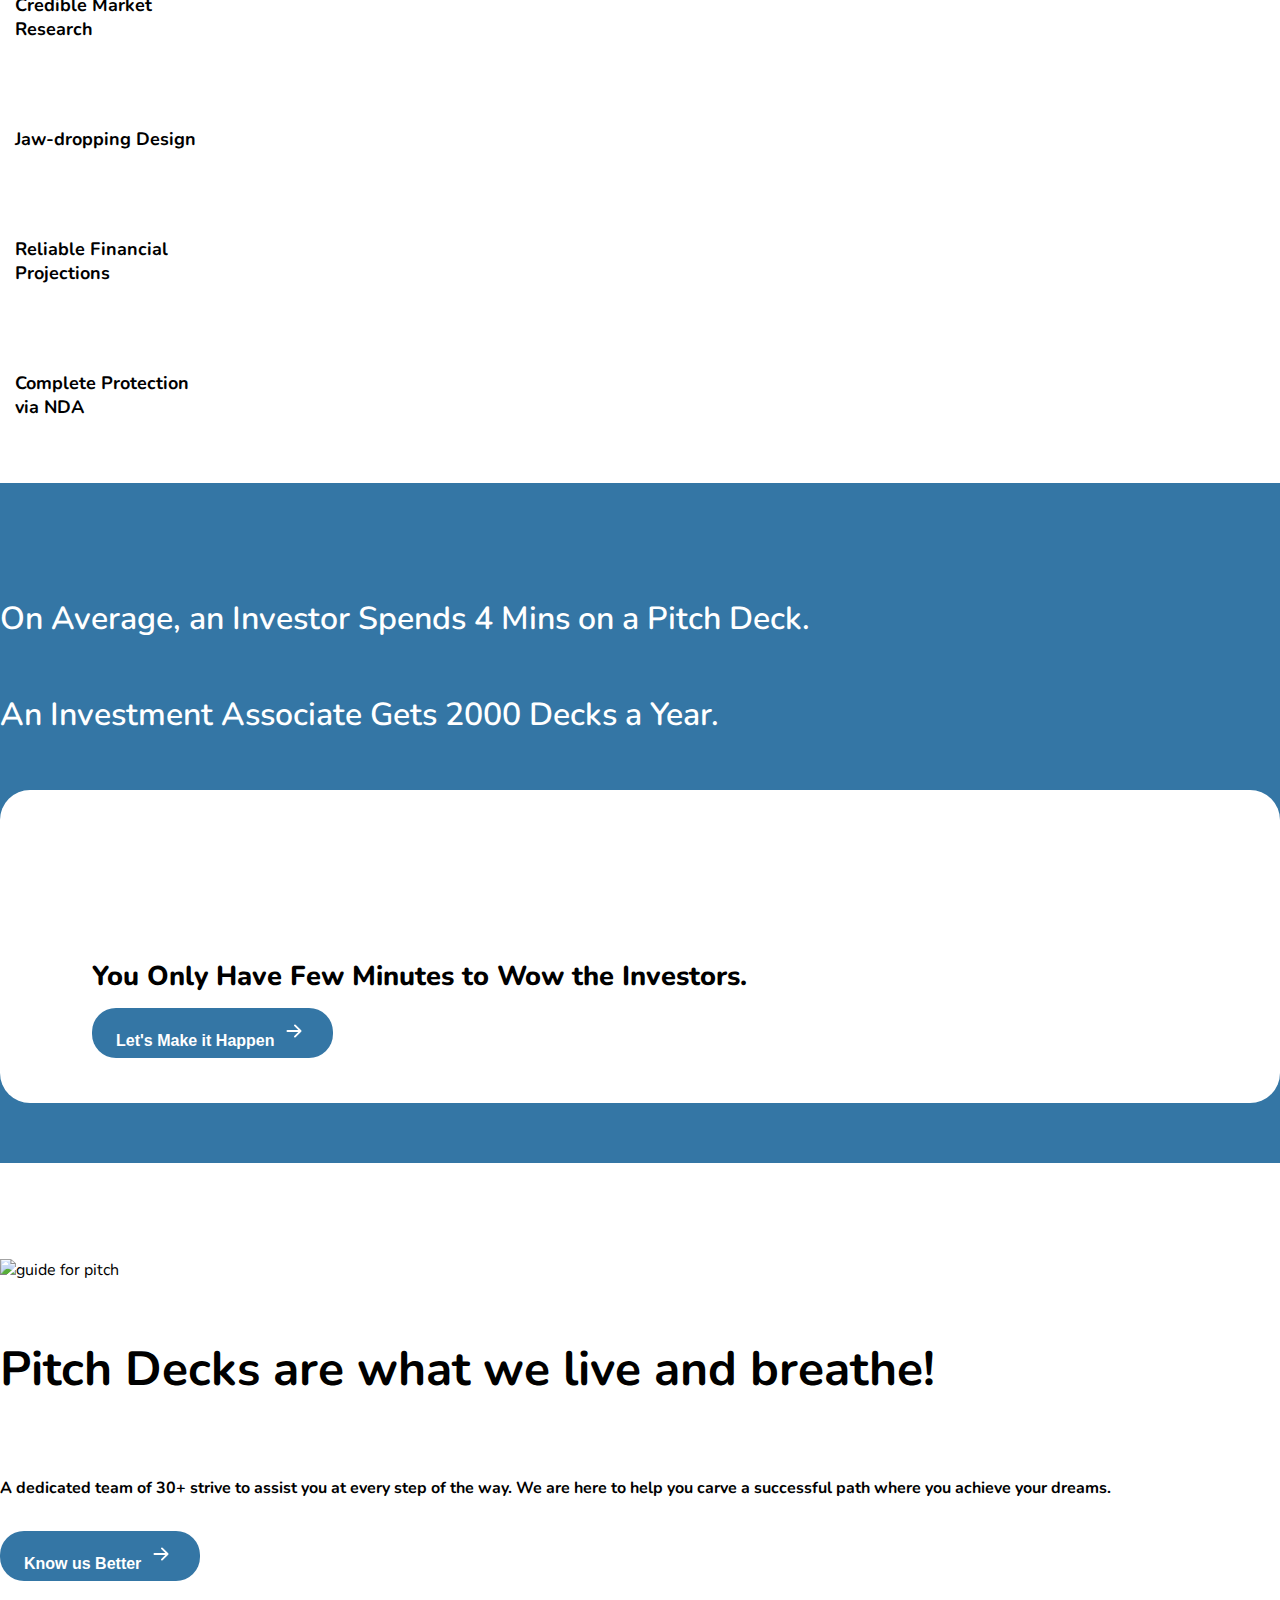
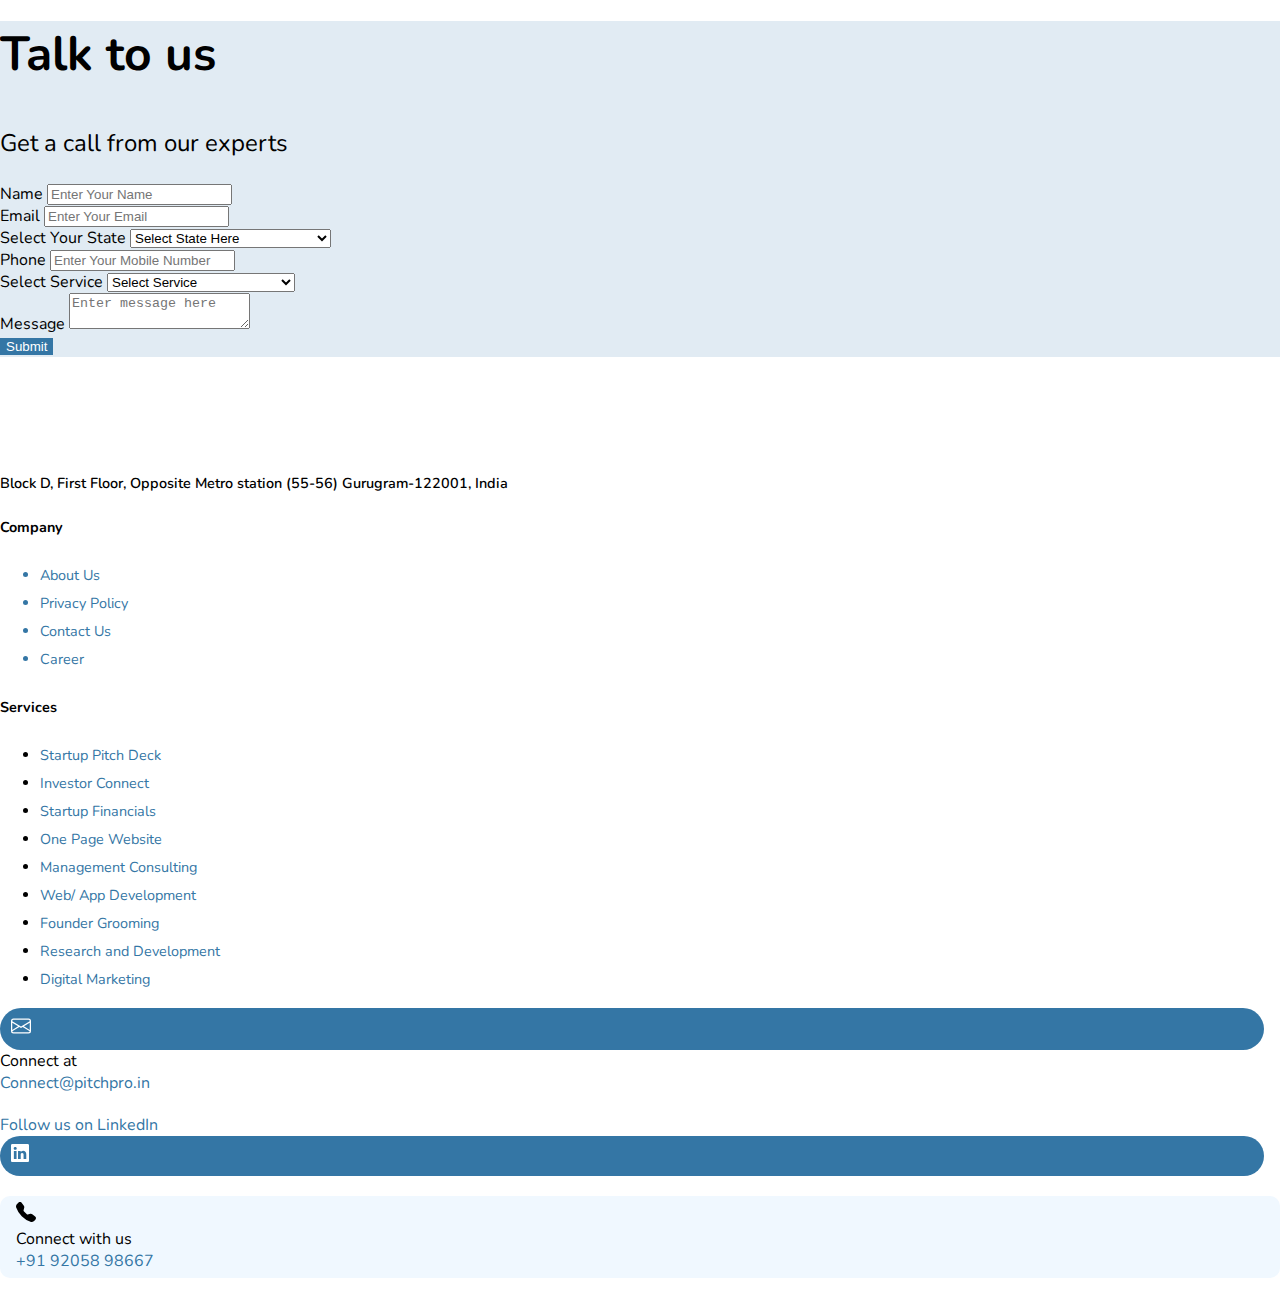
==== commit 021dc9d7: "light house" ====
--- a/index.html
+++ b/index.html
@@ -95,7 +95,7 @@
             </label>  -->
             <div class="list-unstyled menu-list-style list-menu-mobile">
               <div><a href="index.html" title="Pitch pro home page">Home</a></div>
-              <div><a href="about-us.html#about" title="Pitch pro about page">About Us</a></li>
+              <div><a href="about-us.html#about" title="Pitch pro about page">About Us</a></div>
               <div class="d-block services-dropdown-con">
               <input type="checkbox" class="d-none" id="service-dropdown-id-mob" value="0" >
               <label for="service-dropdown-id-mob">
@@ -151,10 +151,10 @@
       <div class="mySlides fade">
         <!-- <img src="https://picsum.photos/1440/600?1" class="the-d-img" style="width:100%"> -->
         <!-- <div class="the-m-img">
-          <img src="assets/home/corosol/corosol1.svg">
+          <img src="assets/home/corosol1.png">
         </div> -->
         <div class="the-m-img">
-          <video autoplay playsinline muted loop style="pointer-events: none;width:100%;" class="d-md-none">
+          <video autoplay muted loop style="pointer-events: none;width:100%;" class="d-md-none">
             <source src="assets/home/vid-corosol/vid-cor-one.mp4" loading="lazy" type="video/mp4">
             Your browser does not support HTML5 video.
           </video>
@@ -162,8 +162,11 @@
       </div>
       <div class="mySlides fade">
         <!-- <img src="https://picsum.photos/1440/600?2" class="the-d-img" style="width:100%"> -->
+        <!-- <div class="the-m-img">
+          <img src="assets/home/corosol2.png">
+        </div> -->
         <div class="the-m-img">
-          <video autoplay playsinline muted loop style="pointer-events: none;width:100%;" class="d-md-none">
+          <video autoplay muted loop style="pointer-events: none;width:100%;">
             <source src="assets/home/vid-corosol/vid-cor-two.mp4" loading="lazy" type="video/mp4">
             Your browser does not support HTML5 video.
           </video>
@@ -171,8 +174,11 @@
       </div>
       <div class="mySlides fade">
         <!-- <img src="https://picsum.photos/1440/600?3" class="the-d-img" style="width:100%"> -->
+        <!-- <div class="the-m-img">
+          <img src="assets/home/corosol3.png">
+        </div> -->
         <div class="the-m-img">
-          <video autoplay playsinline muted loop style="pointer-events: none;width:100%;" class="d-md-none">
+          <video autoplay playsinline muted loop style="pointer-events: none;width:100%;">
             <source src="assets/home/vid-corosol/vid-cor-3.mp4" loading="lazy" type="video/mp4">
             Your browser does not support HTML5 video.
           </video>
--- a/styles/common/common.css
+++ b/styles/common/common.css
@@ -31,6 +31,7 @@
 }
 .list-menu-mobile.menu-list-style div{
     padding: 15px 15px;
+    border-bottom: 1px solid #3476a5;
     color: #fff;
 }
 .services-dropdown-con{
@@ -82,6 +83,7 @@
     /* border: 1px solid #3476a5; */
     border-radius: 5px;
     padding: 10px;
+    border: 1px solid transparent;
     left: 6%;
     top: 7px;
 }
@@ -94,6 +96,9 @@
     background: #3476a5;
     border: none;
     color: #fff;
+}
+.menu-list-style li {
+    padding: 5px 15px;
 }
 .primary-color:hover{
     background: #4298d4;
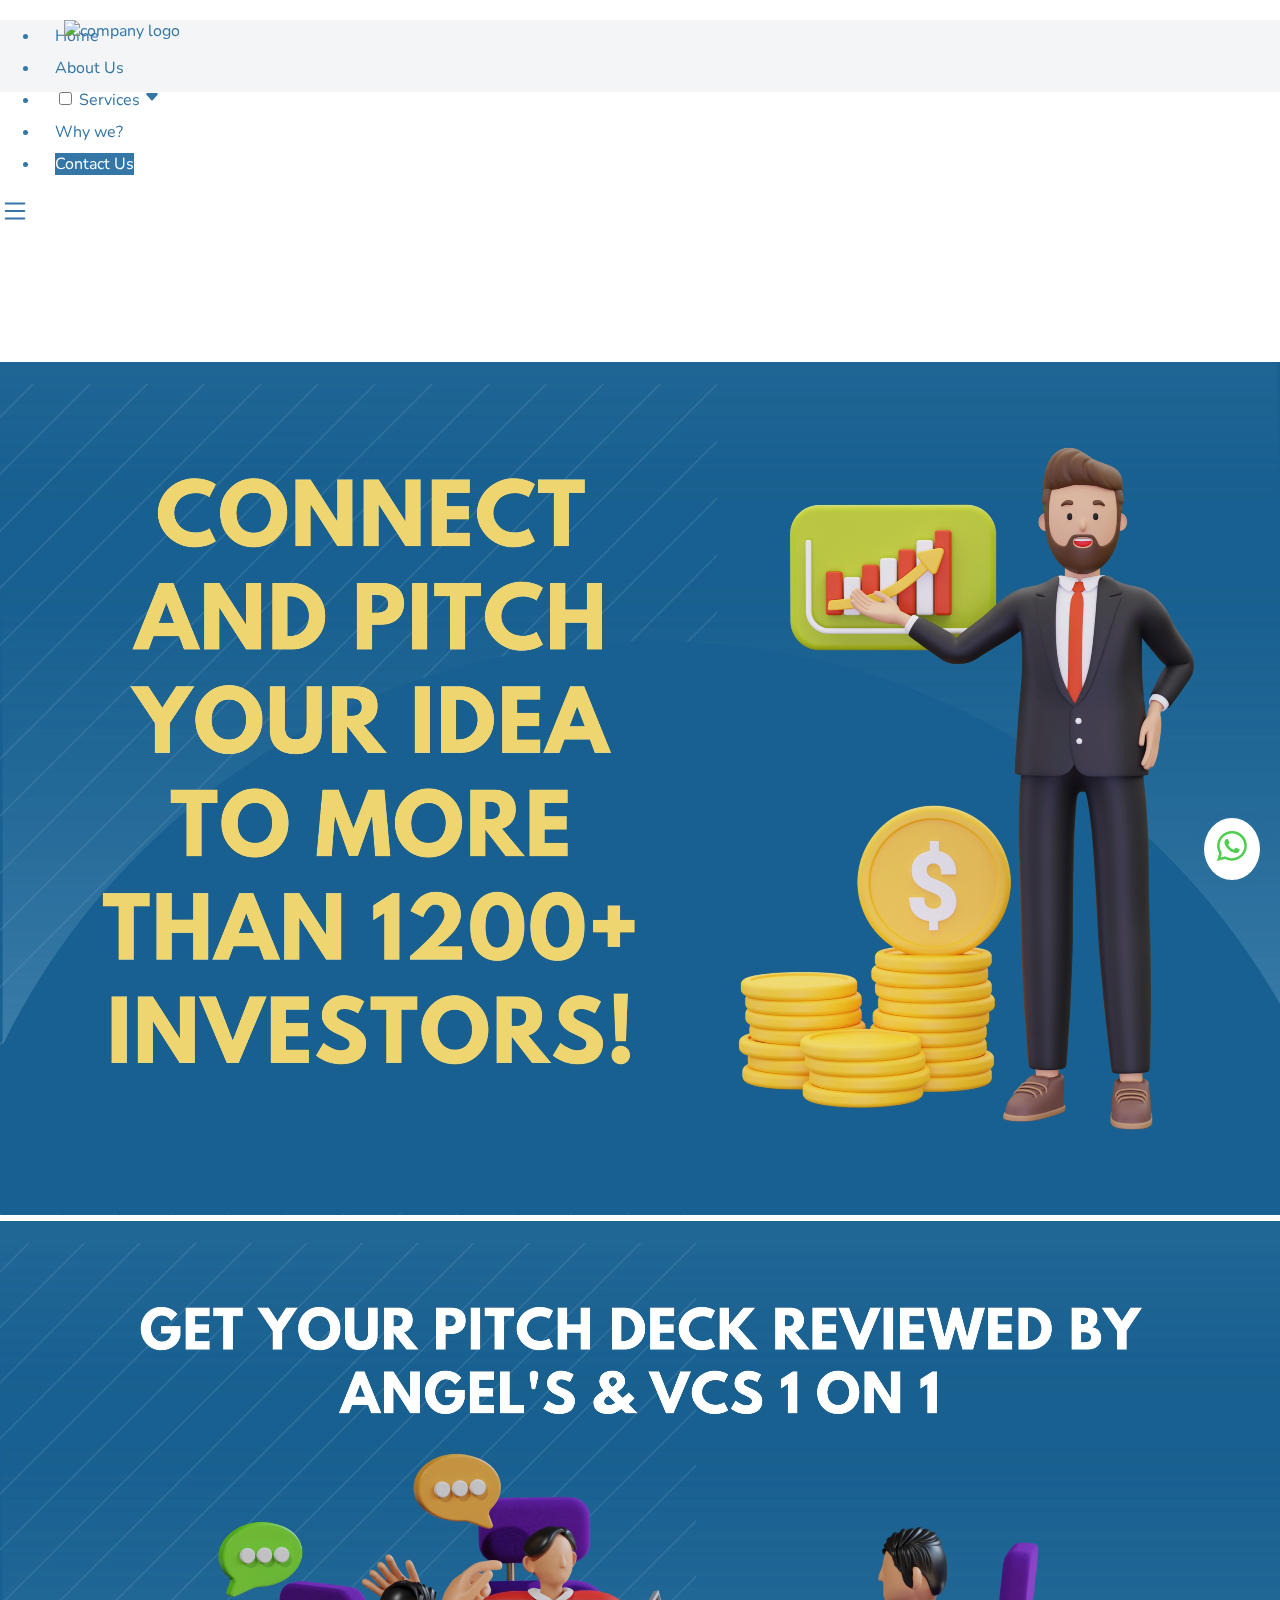
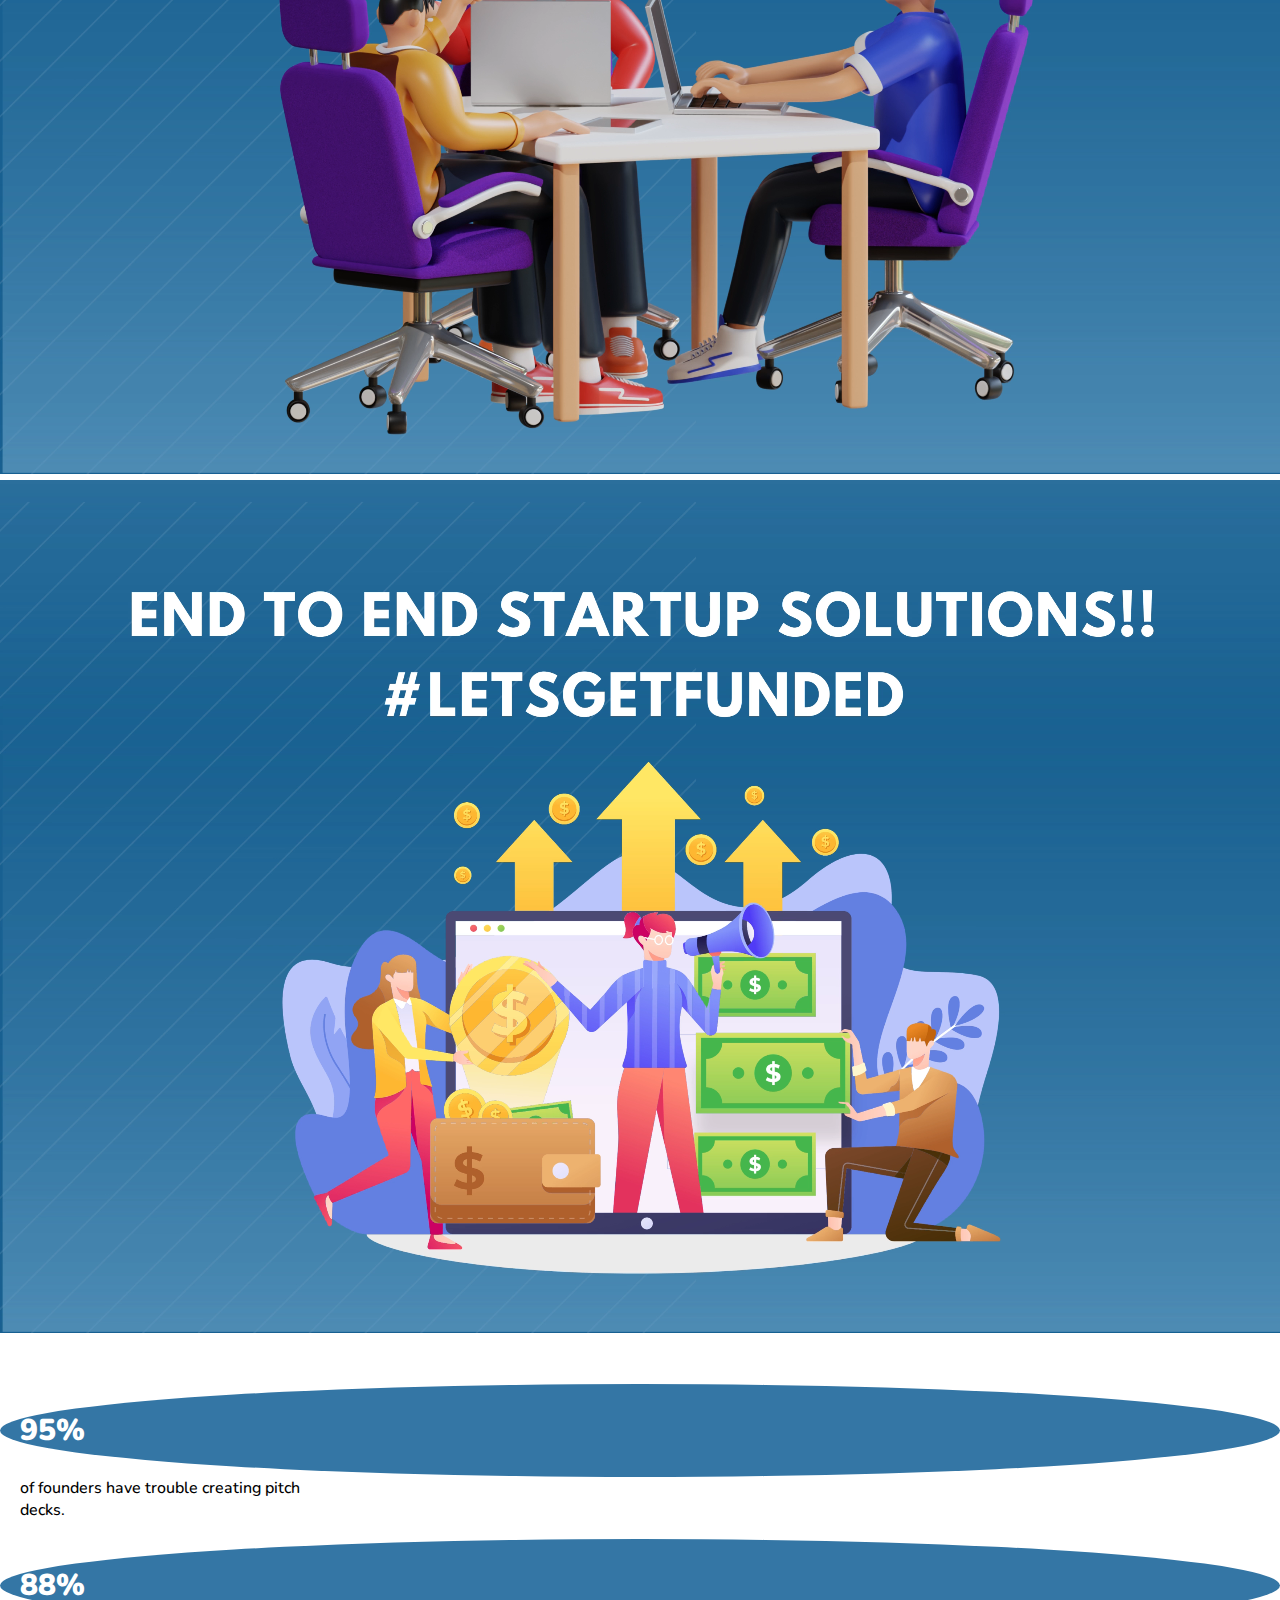
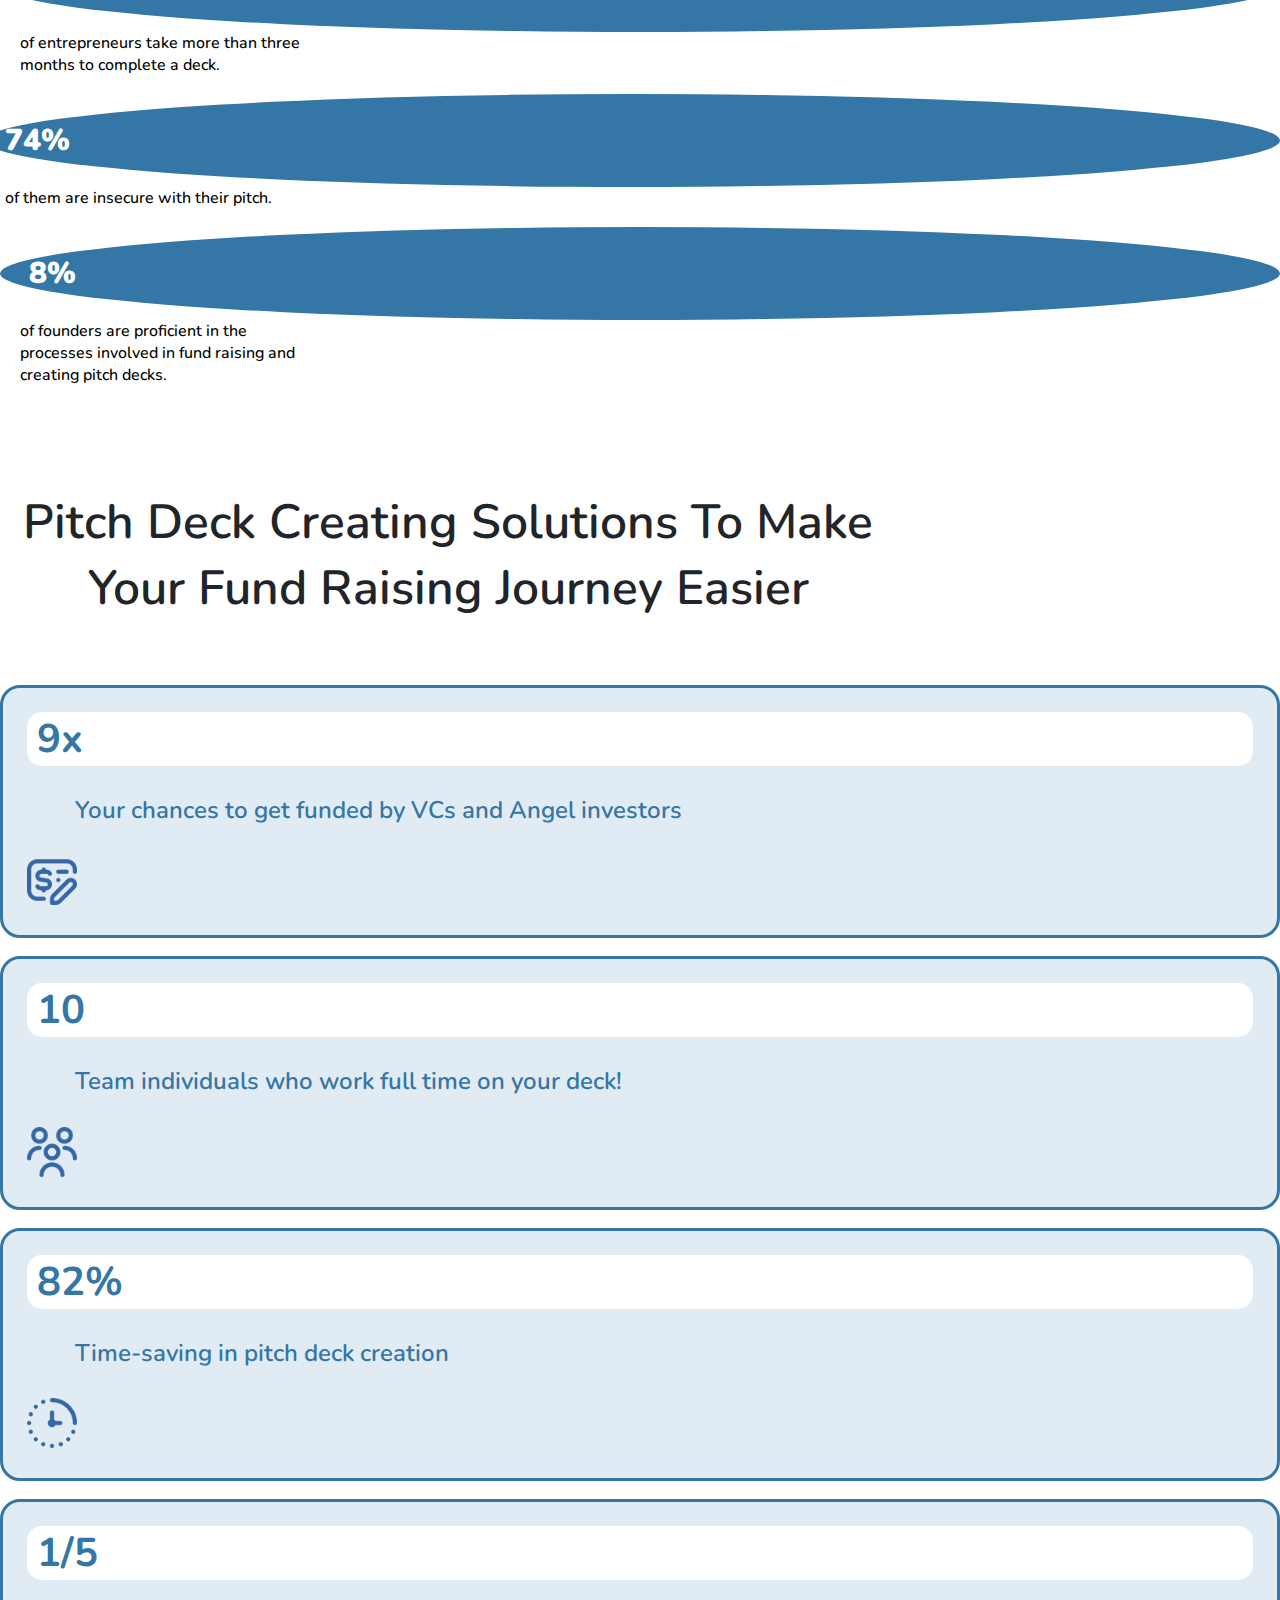
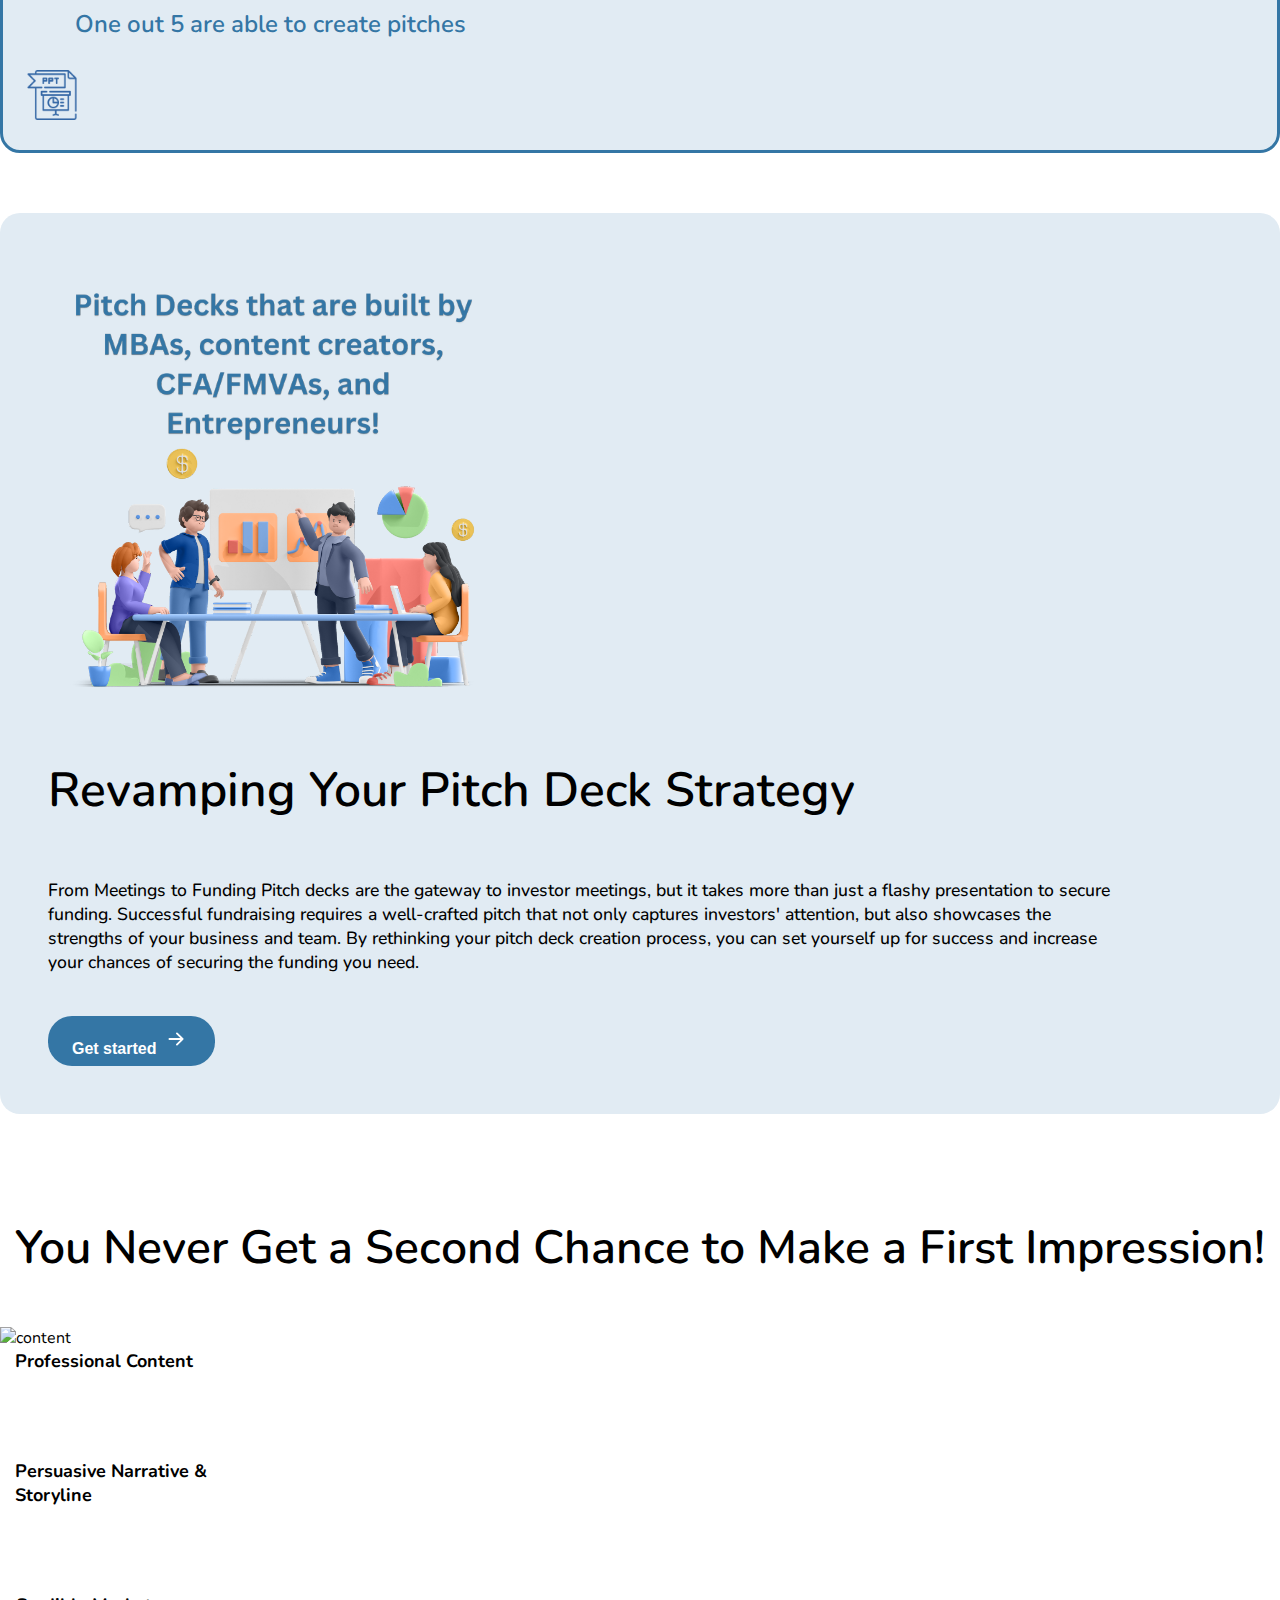
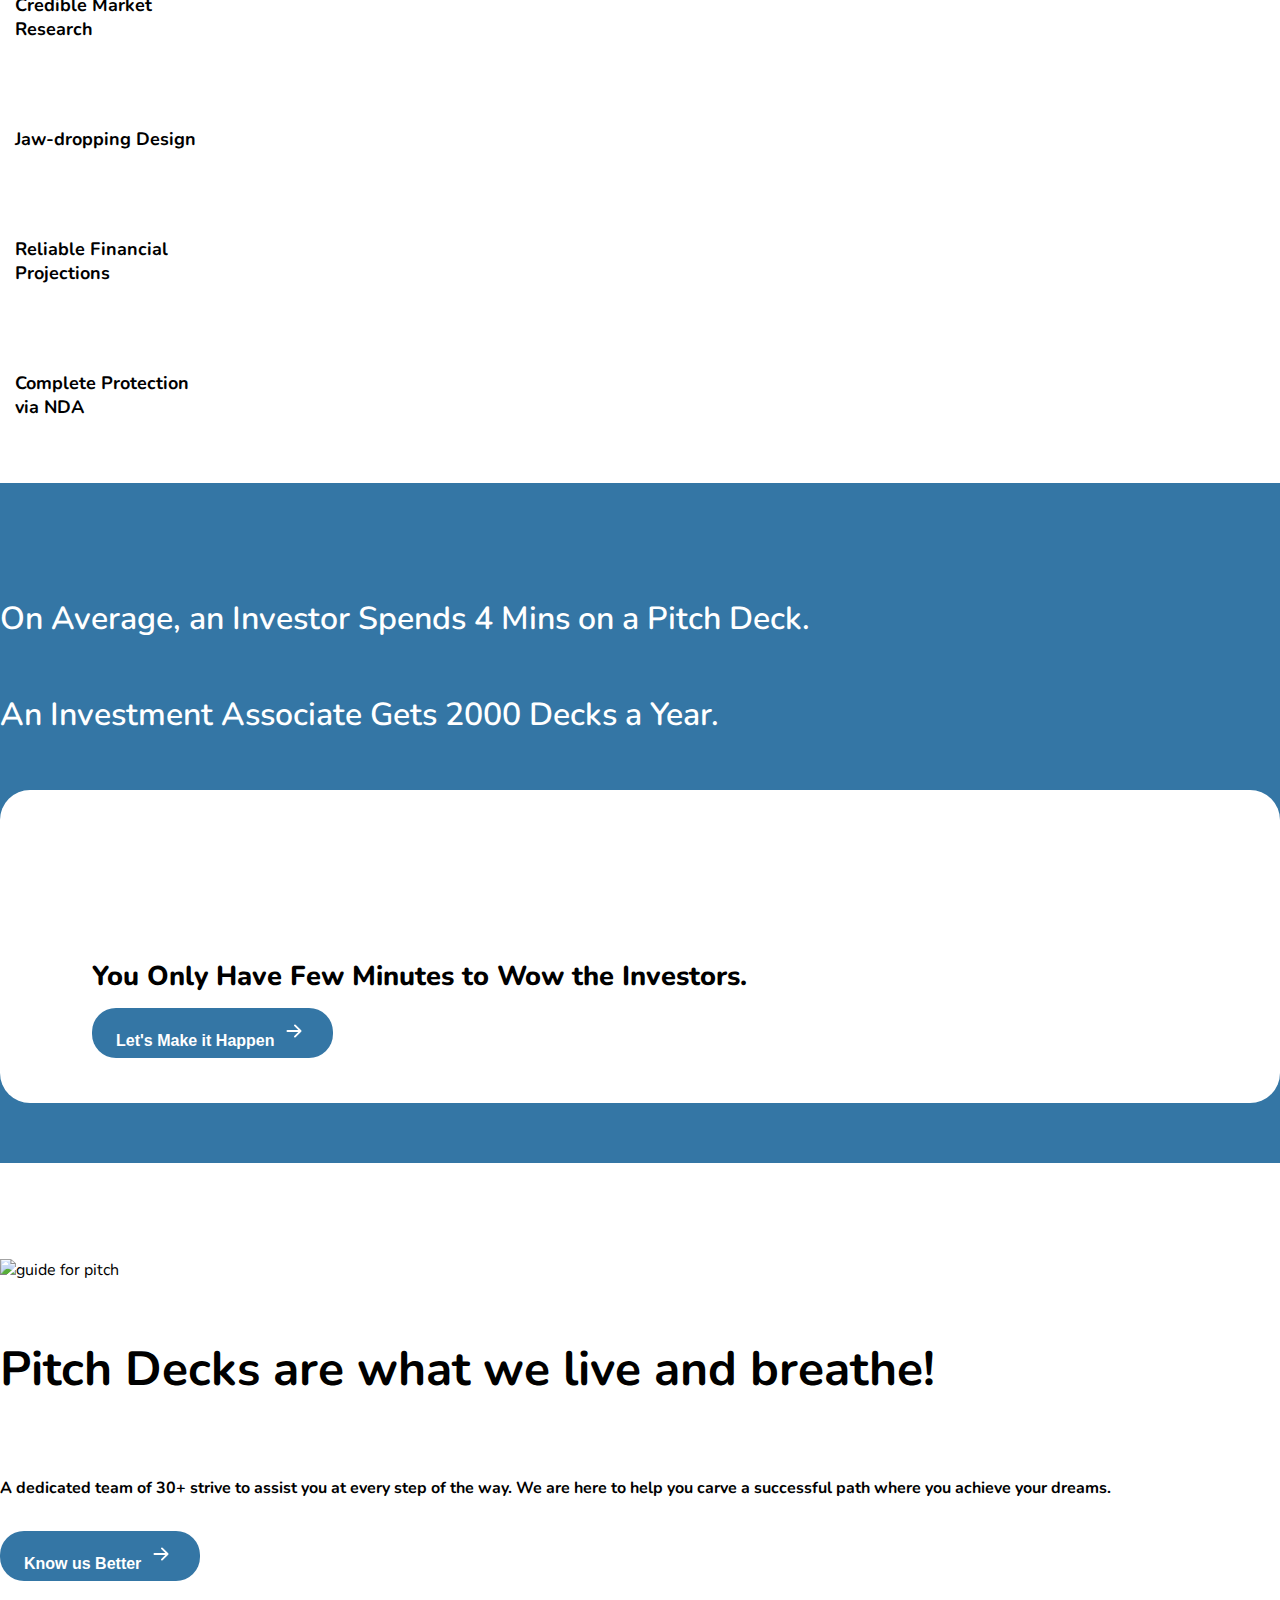
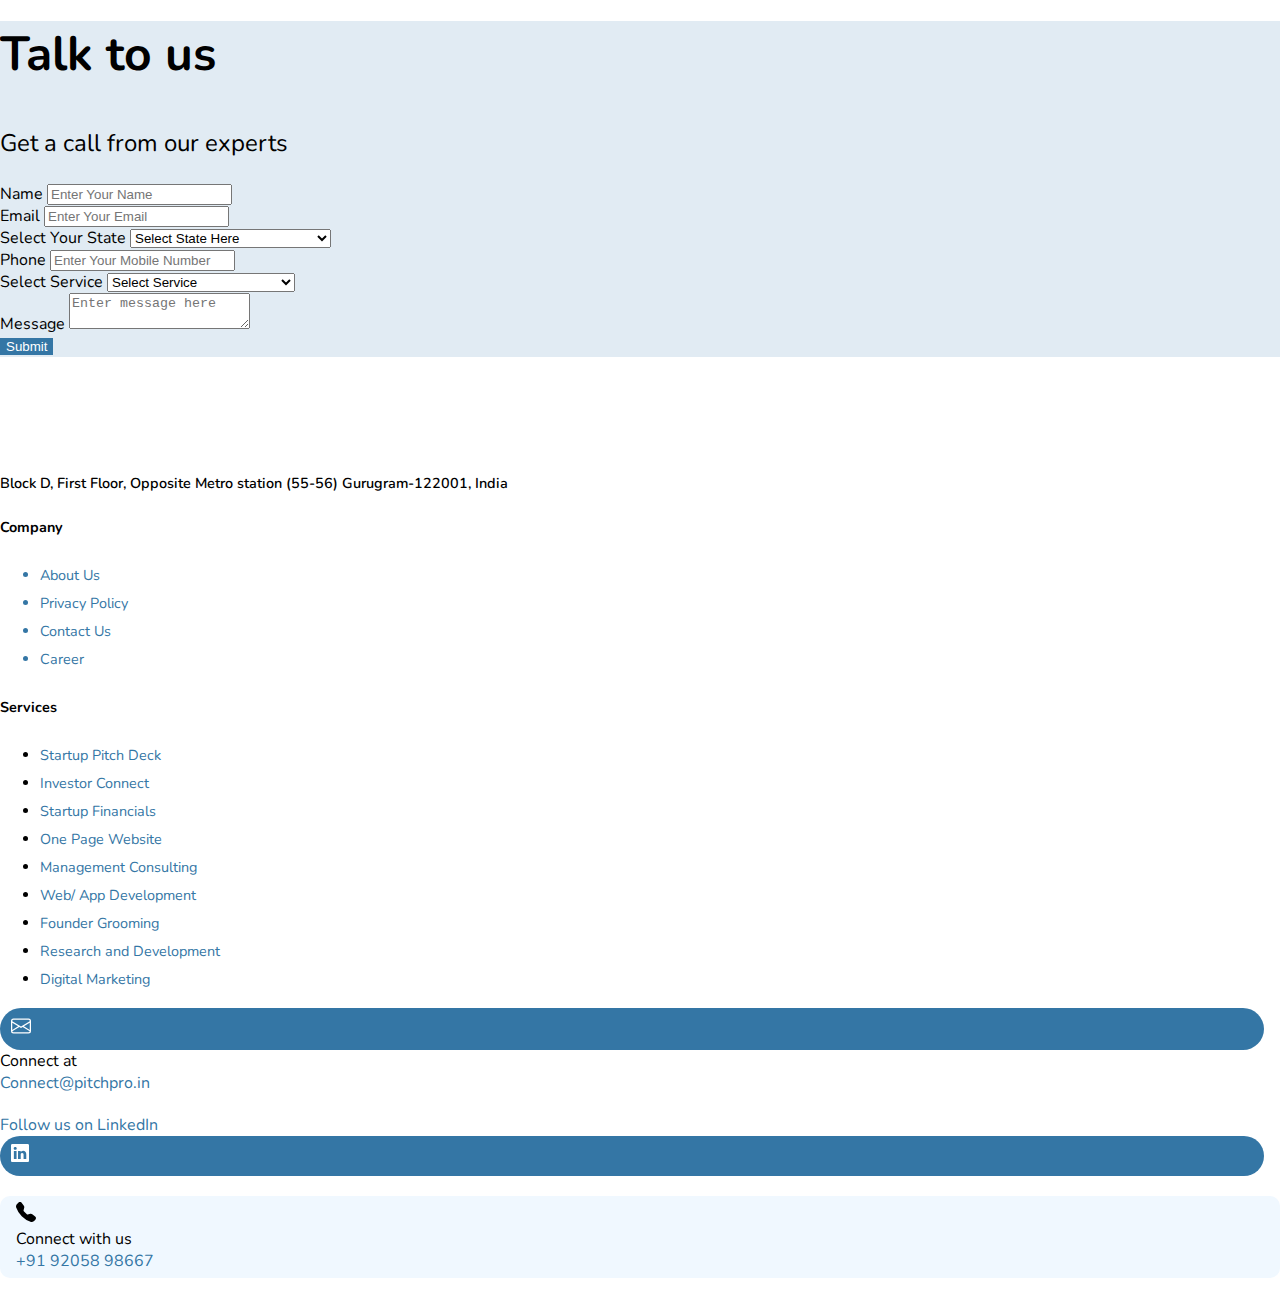
==== commit 2a11f4dd: "pmg corosol" ====
--- a/index.html
+++ b/index.html
@@ -150,39 +150,39 @@
     <div class="slideshow-container">
       <div class="mySlides fade">
         <!-- <img src="https://picsum.photos/1440/600?1" class="the-d-img" style="width:100%"> -->
+        <div class="the-m-img">
+          <img src="assets/home/corosol1.png"/>
+        </div>
         <!-- <div class="the-m-img">
-          <img src="assets/home/corosol1.png">
-        </div> -->
-        <div class="the-m-img">
           <video autoplay muted loop style="pointer-events: none;width:100%;" class="d-md-none">
             <source src="assets/home/vid-corosol/vid-cor-one.mp4" loading="lazy" type="video/mp4">
             Your browser does not support HTML5 video.
           </video>
-        </div>
+        </div> -->
       </div>
       <div class="mySlides fade">
         <!-- <img src="https://picsum.photos/1440/600?2" class="the-d-img" style="width:100%"> -->
+        <div class="the-m-img">
+          <img src="assets/home/corosol2.png"/>
+        </div>
         <!-- <div class="the-m-img">
-          <img src="assets/home/corosol2.png">
-        </div> -->
-        <div class="the-m-img">
           <video autoplay muted loop style="pointer-events: none;width:100%;">
             <source src="assets/home/vid-corosol/vid-cor-two.mp4" loading="lazy" type="video/mp4">
             Your browser does not support HTML5 video.
           </video>
-        </div>
+        </div> -->
       </div>
       <div class="mySlides fade">
         <!-- <img src="https://picsum.photos/1440/600?3" class="the-d-img" style="width:100%"> -->
+        <div class="the-m-img">
+          <img src="assets/home/corosol3.png"/>
+        </div>
         <!-- <div class="the-m-img">
-          <img src="assets/home/corosol3.png">
-        </div> -->
-        <div class="the-m-img">
           <video autoplay playsinline muted loop style="pointer-events: none;width:100%;">
             <source src="assets/home/vid-corosol/vid-cor-3.mp4" loading="lazy" type="video/mp4">
             Your browser does not support HTML5 video.
           </video>
-        </div>
+        </div> -->
       </div>
     </div>
     
